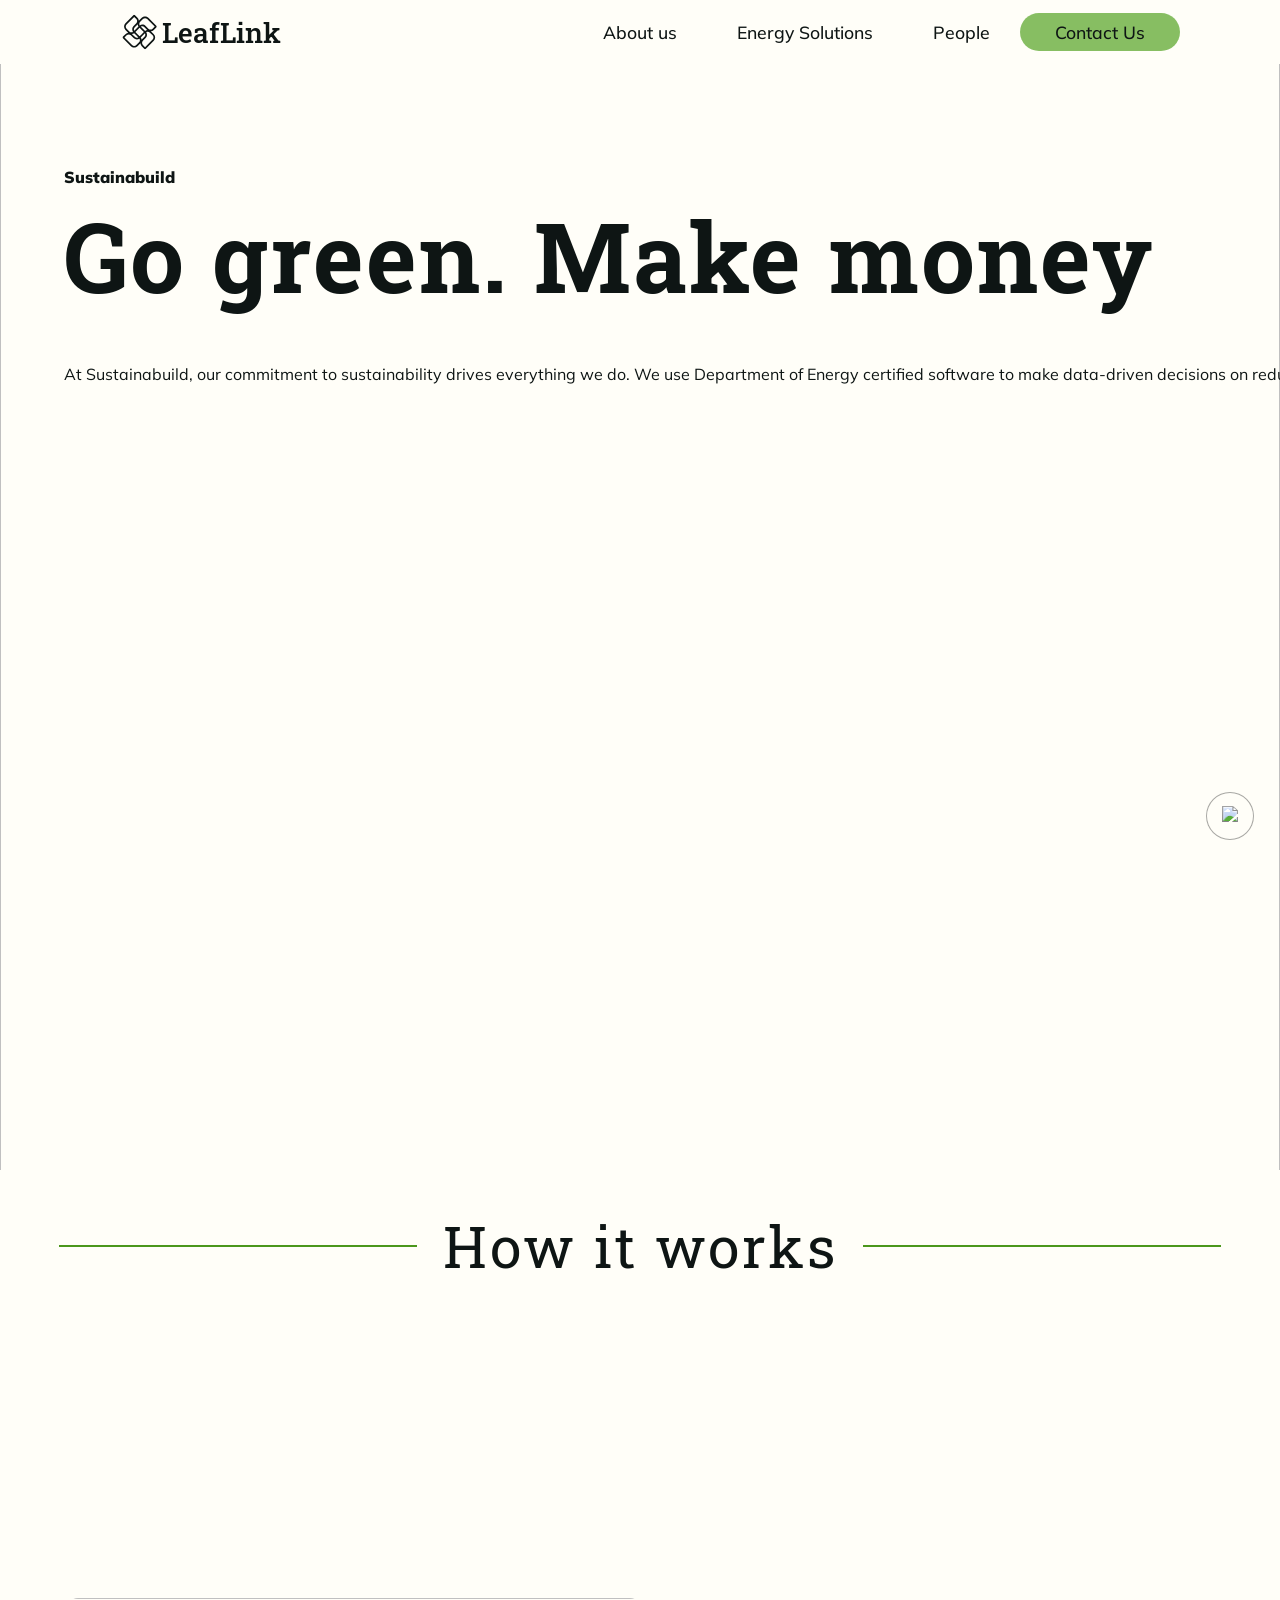
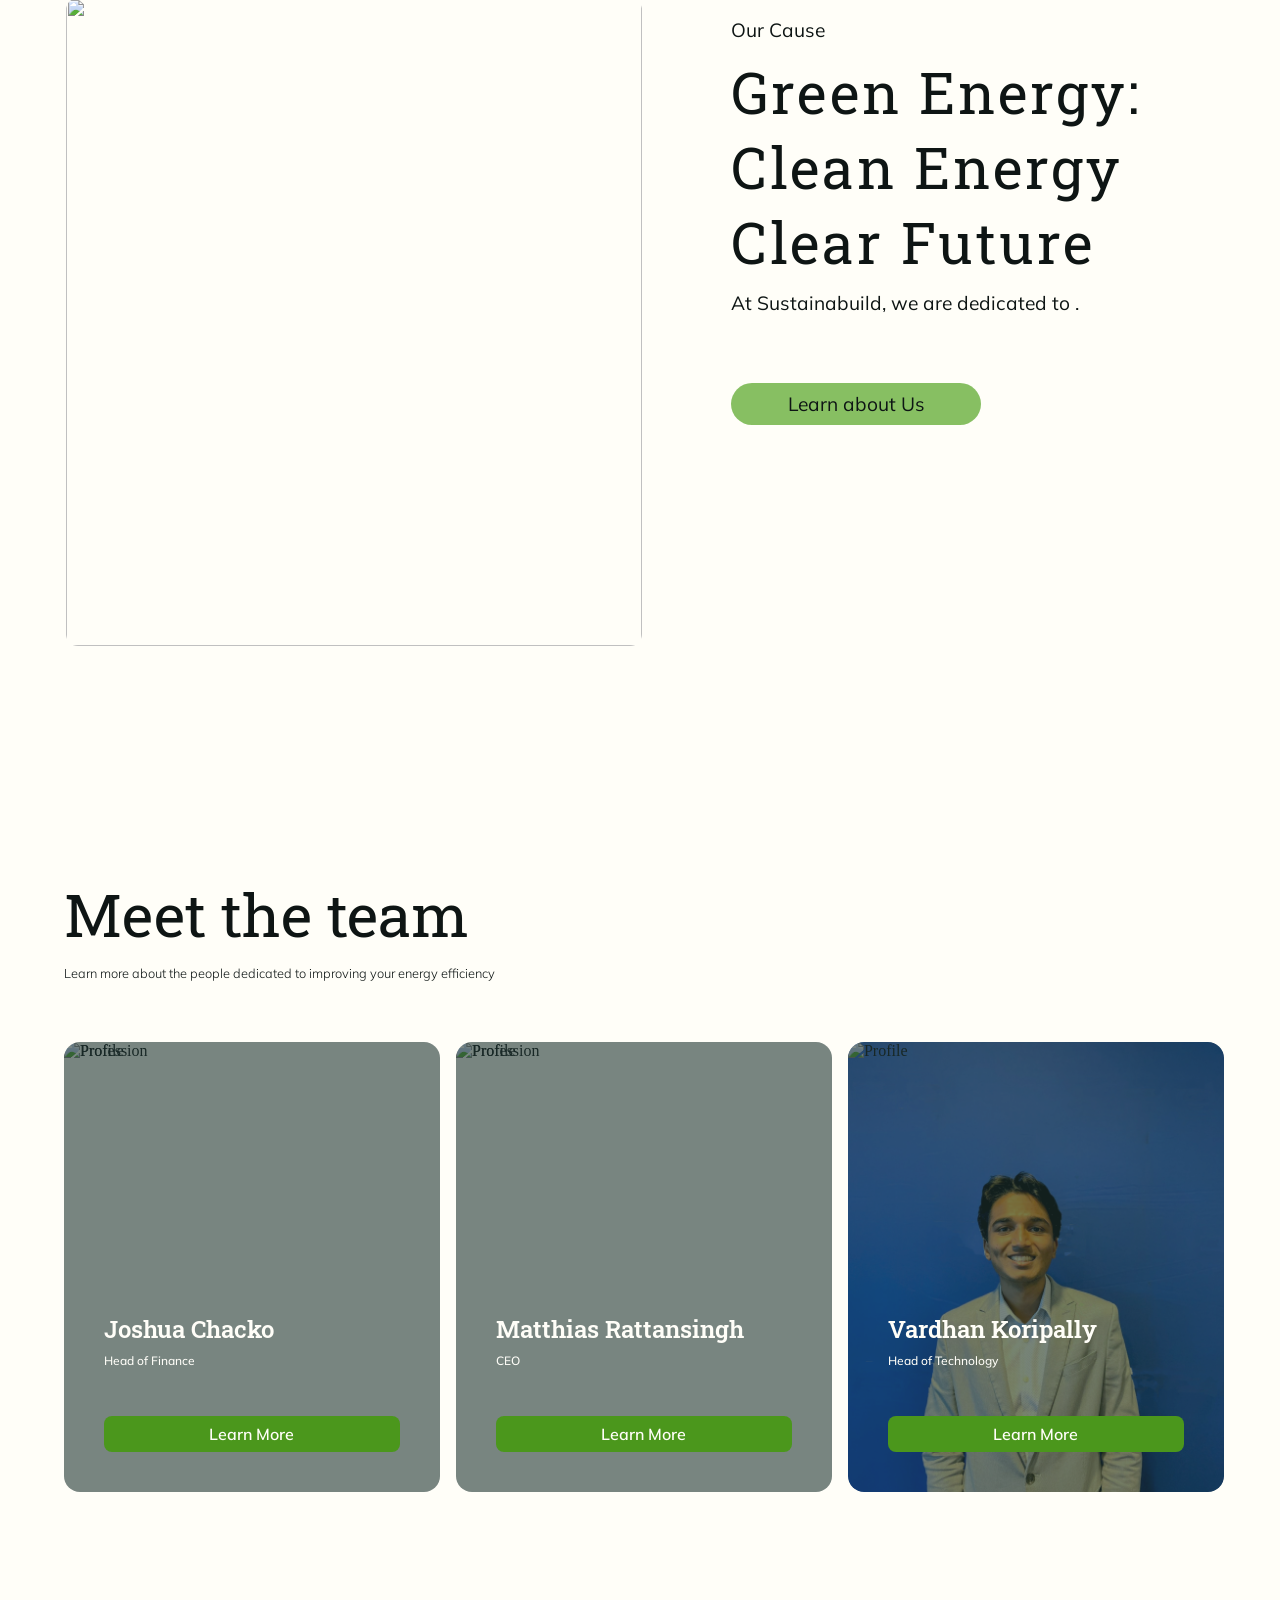
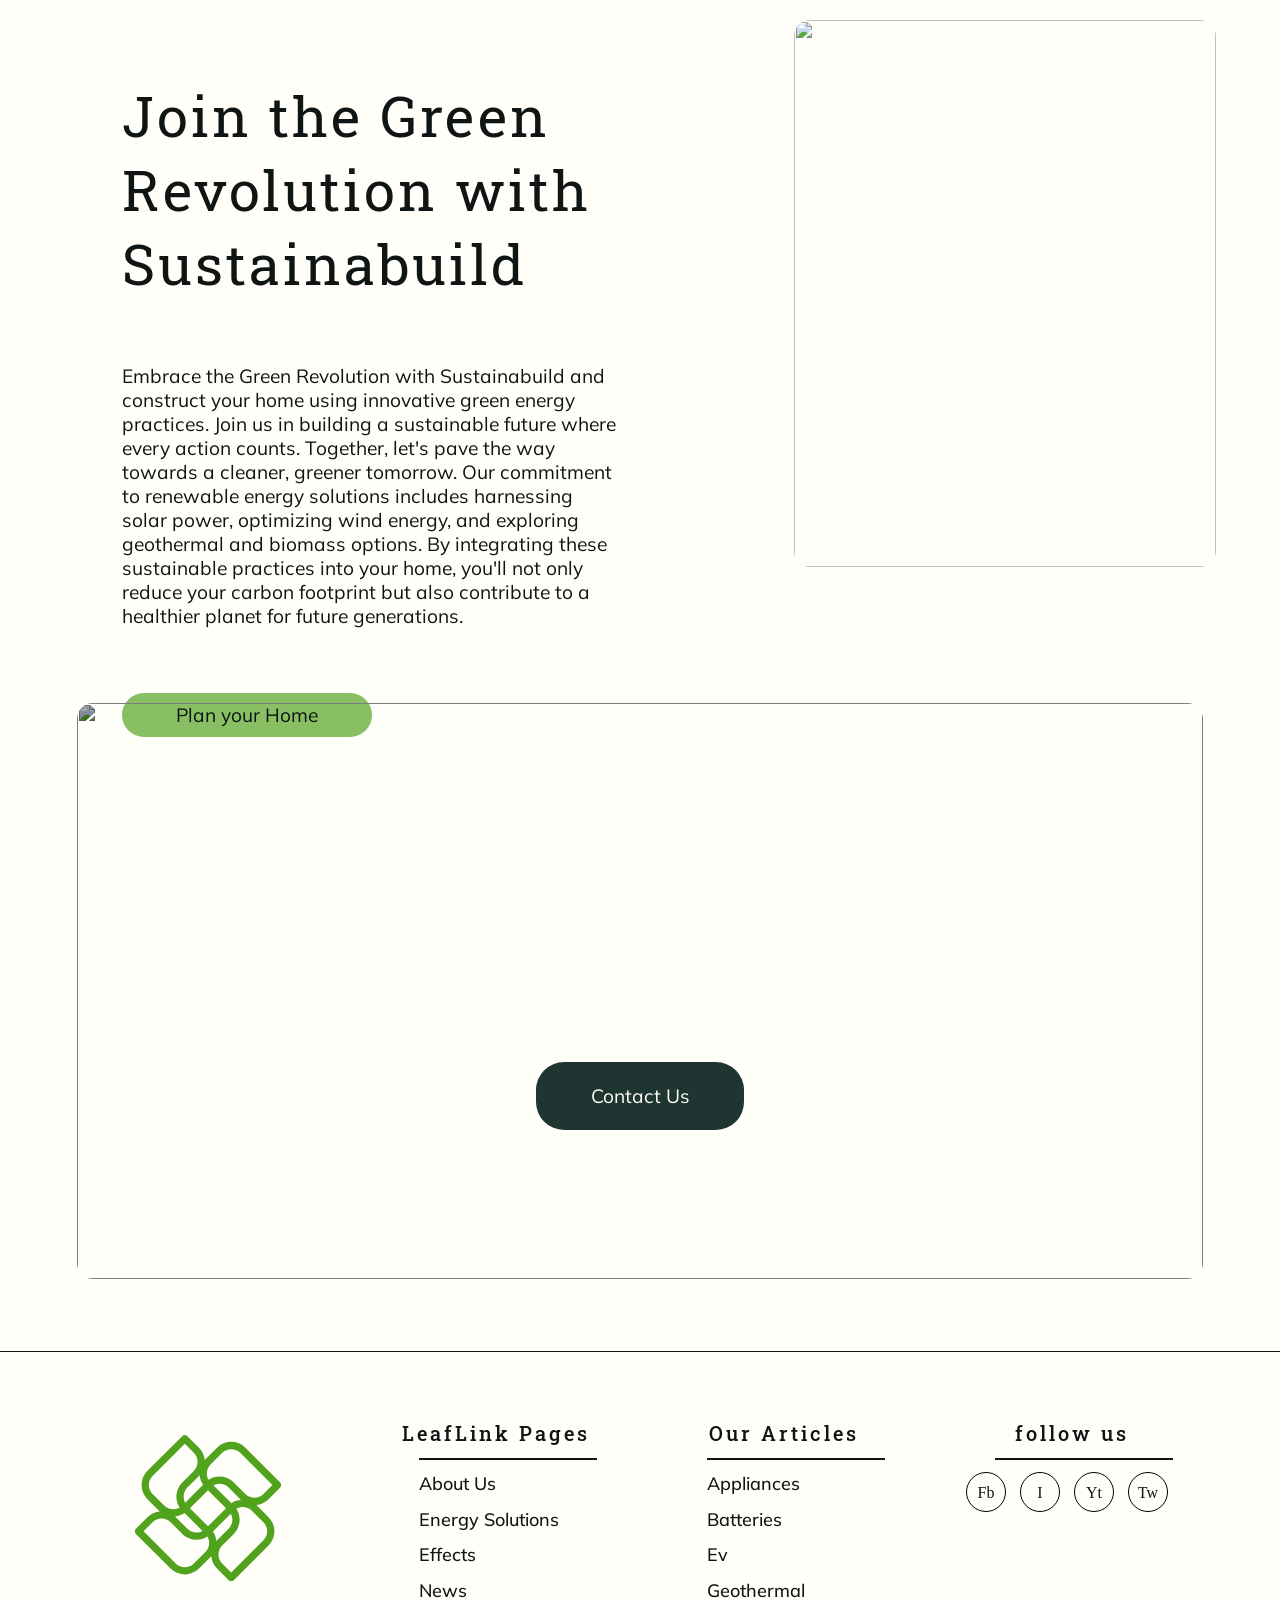
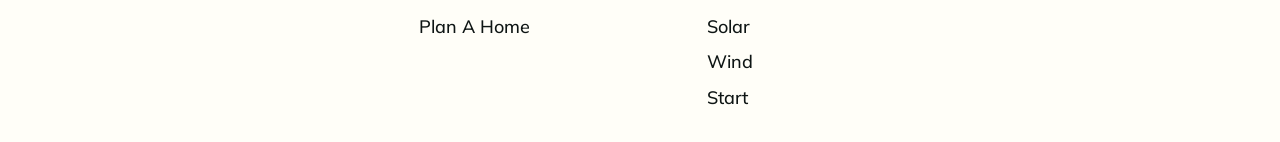
==== index.html @ b5bf3960 "Add files via upload" ====
<!DOCTYPE html>
<html lang="en">
<head>

  <link rel="stylesheet" href="css/header.css">
  <link rel="stylesheet" href="css/styles.css">
  <link rel="stylesheet" href="css/searchbar.css">
  <link rel="stylesheet" href="css/index.css">
  <link rel="stylesheet" href="css/footer.css">
	<link href='https://unpkg.com/boxicons@2.1.4/css/boxicons.min.css' rel='stylesheet'>
  
  <meta charset="UTF-8">
  <meta name="viewport" content="width=device-width, initial-scale=1.0">
  <link rel="icon" href="pictures/favicon.ico" type="image/x-icon">
  <title>LeafLink</title>
</head>

<header id="header">
  <a href="index.html" class="logo"><svg xmlns="http://www.w3.org/2000/svg" xmlns:xlink="http://www.w3.org/1999/xlink" width="40" zoomAndPan="magnify" 
    viewBox="0 0 375 374.999991" height="40" preserveAspectRatio="xMidYMid meet" version="1.0"><defs><clipPath id="064bb1306f">
   <path class="svg-color" d="M 4 5 L 371 5 L 371 370.386719 L 4 370.386719 Z M 4 5 " clip-rule="nonzero"/></clipPath></defs><g clip-path="url(#064bb1306f)"><path class = "svg-color" fill="#0e1514" d="M 367.546875 136.488281 C 367.554688 136.480469 367.554688 136.480469 367.558594 136.480469 C 371.109375 132.929688 371.109375 127.171875 367.558594 123.621094 L 280.75 36.808594 C 261.25 17.304688 229.515625 17.304688 210.015625 36.808594 L 181.078125 65.742188 C 180.484375 66.339844 179.96875 66.972656 179.410156 67.589844 C 178.386719 56.351562 173.585938 45.394531 165.007812 36.808594 L 136.070312 7.871094 C 135.914062 7.714844 135.726562 7.59375 135.566406 7.453125 C 135.265625 7.195312 134.96875 6.917969 134.648438 6.703125 C 131.117188 4.375 126.324219 4.761719 123.214844 7.871094 L 36.398438 94.679688 C 16.894531 114.179688 16.894531 145.914062 36.398438 165.410156 L 65.328125 194.335938 C 65.328125 194.34375 65.332031 194.34375 65.332031 194.351562 C 65.921875 194.941406 66.5625 195.460938 67.171875 196.019531 C 55.9375 197.046875 44.984375 201.84375 36.398438 210.425781 L 7.476562 239.351562 C 7.46875 239.359375 7.46875 239.359375 7.460938 239.359375 C 3.914062 242.910156 3.914062 248.667969 7.460938 252.21875 L 94.269531 339.027344 C 103.71875 348.476562 116.277344 353.675781 129.632812 353.675781 C 142.996094 353.675781 155.558594 348.476562 165 339.027344 L 193.9375 310.089844 C 194.523438 309.503906 195.042969 308.863281 195.601562 308.253906 C 196.628906 319.488281 201.429688 330.441406 210.007812 339.027344 L 238.929688 367.941406 C 238.9375 367.949219 238.945312 367.953125 238.949219 367.960938 C 240.730469 369.742188 243.050781 370.625 245.378906 370.625 C 247.707031 370.625 250.03125 369.742188 251.808594 367.960938 L 338.617188 281.152344 C 358.117188 261.652344 358.117188 229.917969 338.617188 210.417969 L 309.679688 181.480469 C 309.085938 180.886719 308.453125 180.371094 307.835938 179.8125 C 319.078125 178.785156 330.03125 173.996094 338.617188 165.410156 Z M 267.894531 49.664062 L 348.273438 130.042969 L 325.765625 152.550781 C 313.347656 164.960938 293.164062 164.960938 280.75 152.550781 C 280.738281 152.535156 280.722656 152.53125 280.699219 152.515625 L 251.875 123.691406 C 251.851562 123.667969 251.839844 123.636719 251.816406 123.617188 C 234.777344 106.578125 208.40625 104.433594 189.011719 117.164062 C 181.882812 104.976562 183.503906 89.046875 193.941406 78.601562 L 222.878906 49.664062 C 235.289062 37.253906 255.476562 37.253906 267.894531 49.664062 Z M 325.757812 268.304688 L 245.386719 348.675781 L 222.878906 326.167969 C 210.46875 313.757812 210.46875 293.566406 222.878906 281.152344 C 222.894531 281.140625 222.902344 281.125 222.917969 281.101562 L 251.761719 252.253906 C 251.777344 252.238281 251.800781 252.234375 251.816406 252.21875 C 268.855469 235.179688 271.003906 208.808594 258.265625 189.417969 C 270.453125 182.292969 286.382812 183.914062 296.824219 194.351562 L 325.757812 223.289062 C 338.171875 235.691406 338.171875 255.894531 325.757812 268.304688 Z M 136.085938 239.367188 C 136.078125 239.359375 136.078125 239.351562 136.070312 239.351562 L 107.132812 210.417969 C 107.105469 210.386719 107.066406 210.363281 107.039062 210.335938 C 106.480469 209.777344 105.882812 209.292969 105.304688 208.773438 C 113.890625 207.992188 122.007812 205.03125 129.03125 200.179688 L 152.140625 223.28125 L 173.710938 244.851562 C 169.113281 247.34375 163.949219 248.675781 158.570312 248.675781 C 150.082031 248.683594 142.097656 245.371094 136.085938 239.367188 Z M 49.253906 107.535156 L 129.632812 27.15625 L 152.140625 49.664062 C 164.554688 62.074219 164.554688 82.269531 152.140625 94.679688 C 152.128906 94.695312 152.121094 94.710938 152.105469 94.730469 L 123.257812 123.578125 C 123.242188 123.59375 123.226562 123.601562 123.207031 123.617188 C 113.757812 133.066406 108.554688 145.625 108.554688 158.980469 C 108.554688 168.882812 111.425781 178.347656 116.761719 186.429688 C 111.933594 189.261719 106.441406 190.804688 100.699219 190.804688 C 92.195312 190.804688 84.203125 187.492188 78.199219 181.480469 C 78.191406 181.472656 78.191406 181.472656 78.183594 181.472656 L 49.253906 152.542969 C 36.851562 140.140625 36.851562 119.949219 49.253906 107.535156 Z M 210.015625 165.417969 L 232.523438 187.925781 L 210.015625 210.429688 L 187.507812 232.9375 L 165 210.429688 L 142.492188 187.925781 L 187.507812 142.910156 Z M 175.265625 129.433594 L 152.148438 152.558594 L 130.578125 174.128906 C 128.085938 169.53125 126.753906 164.367188 126.753906 158.988281 C 126.753906 150.5 130.058594 142.523438 136.046875 136.511719 C 136.054688 136.503906 136.070312 136.496094 136.078125 136.480469 L 165.015625 107.542969 C 165.042969 107.515625 165.066406 107.476562 165.097656 107.445312 C 165.652344 106.882812 166.152344 106.277344 166.679688 105.699219 C 167.433594 114.0625 170.320312 122.246094 175.265625 129.433594 Z M 199.769531 246.390625 L 222.871094 223.28125 L 244.433594 201.726562 C 250.9375 213.773438 249.128906 229.152344 238.972656 239.332031 C 238.964844 239.339844 238.949219 239.34375 238.9375 239.359375 L 210 268.296875 C 209.96875 268.328125 209.949219 268.363281 209.917969 268.394531 C 209.359375 268.953125 208.875 269.546875 208.355469 270.125 C 207.589844 261.539062 204.628906 253.421875 199.769531 246.390625 Z M 245.996094 175.675781 L 222.871094 152.558594 L 201.316406 130.996094 C 213.363281 124.5 228.742188 126.308594 238.921875 136.457031 C 238.929688 136.464844 238.9375 136.480469 238.949219 136.488281 L 267.886719 165.425781 C 267.917969 165.453125 267.953125 165.476562 267.984375 165.503906 C 268.550781 166.0625 269.152344 166.5625 269.738281 167.089844 C 261.371094 167.847656 253.183594 170.730469 245.996094 175.675781 Z M 107.128906 326.167969 L 26.753906 245.796875 L 49.261719 223.289062 C 61.679688 210.886719 81.867188 210.886719 94.277344 223.289062 C 94.292969 223.304688 94.308594 223.3125 94.328125 223.324219 L 123.175781 252.171875 C 123.191406 252.1875 123.199219 252.203125 123.214844 252.21875 C 132.664062 261.667969 145.222656 266.867188 158.578125 266.867188 C 168.480469 266.867188 177.945312 263.996094 186.027344 258.660156 C 188.859375 263.484375 190.402344 268.980469 190.402344 274.726562 C 190.402344 283.230469 187.089844 291.222656 181.078125 297.234375 L 152.140625 326.167969 C 139.738281 338.578125 119.546875 338.578125 107.128906 326.167969 Z M 107.128906 326.167969 " fill-opacity="1" fill-rule="nonzero"/></g></svg>LeafLink</a>
  <div class="menuToggle"></div>
  <nav>
    <ul class="ul1">
      <li class="li1"><a href="Resources.html">About us</a></li>
      <li class="li1"><a href="solutions.html">Energy Solutions</a></li>
      <li class="li1"><a href="#">People</a>
        <ul>
          <li class="li1"><a href="Effects.html">Joshua</a></li>
          <li><a href="news.html">Matthias</a></li>
          <li><a href="buildhome.html">Vardhan</a></li>
        </ul>
      </li>
      <li class="li2"><a href="sign-up.html">Contact Us</a></li>
    </ul>
  </nav>
</header>
<script src="https://cdn.jsdelivr.net/npm/popper.js@1.16.0/dist/umd/popper.min.js"></script>
<script>
  let menuToggle = document.querySelector('.menuToggle');
  let header = document.querySelector('header');
  menuToggle.onclick = function(){
    header.classList.toggle('active');
  }
</script>
  <div class="img-fixed fixed1"><img src="pictures/Add a little bit of body text.png" id="darkmode-toggle"></div>

  <main>
    <div>
      <div class="fixed2">
        
        <div class="hero-video"><img src="pictures/Protect the Green.png" alt=""></div>

        <div class="hero-textbox">
          <div class="actual-textbox">
            <p class="faded animatable bounceInLeft">Sustainabuild</p>
            <h1 class="hero-text animatable bounceInLeft" >Go green. Make money</h1>
          
          </div>

          <!-- <div class="search animatable bounceInLeft">
            <h1>Find Everything You Need</h1>
            <div class="search-container animatable bounceInLeft">
              <input type="text" id="search-input" placeholder="Search...">
              <button class="search-bar__submit animatable bounceInLeft"><img src="pictures/search (1).svg" class="search-img"></button>
              <div id="search-results" class="autocomplete-results animatable bounceInLeft"></div>
            </div>
          </div>
        </div> -->

        <div class="part2 animatable fadeIn"></div>
          <p class="animatable bounceInLeft hero-p-text">
              At Sustainabuild, our commitment to sustainability drives everything we do. We use Department of Energy certified software to make data-driven decisions on reducing your energy usage.</p>
          </p>
        </div>
      </div>
    </div>

  <div class="part3 animatable fadeIn">
    <div class="title-logo"><div class="line"></div><h1>How it works</h1><div class="line"></div></div>
    <div class="logos">
      <div class="logos-slide">
        <img src="pictures/logo1 (12).png" alt="">
        <img src="pictures/logo1 (14).png" alt="">
        <img src="pictures/logo1 (13).png" alt="">
        <img src="pictures/logo1 (5).png" alt="">
        <img src="pictures/logo1.png" alt="">
        <img src="pictures/logo1 (11).png" alt="">
        <img src="pictures/logo1 (17).png" alt="">
        <img src="pictures/logo1 (9).png" alt="">
      </div>
      <div class="logos-slide">
        <img src="pictures/logo1 (12).png" alt="">
        <img src="pictures/logo1 (14).png" alt="">
        <img src="pictures/logo1 (13).png" alt="">
        <img src="pictures/logo1 (5).png" alt="">
        <img src="pictures/logo1.png" alt="">
        <img src="pictures/logo1 (11).png" alt="">
        <img src="pictures/logo1 (17).png" alt="">
        <img src="pictures/logo1 (9).png" alt="">
      </div>
    </div>
  </div>

  <div class="part4 animatable bounceInLeft">
    <div class="info-container">
      <div class="img-info-holder">
        <img class="big-pic" src="pictures/pexels-tom-fisk-3413097.jpg" alt="">
      </div>

      <div class="textbox">
        <p class="faded">Our Cause</p>
        <h1>Green Energy: Clean Energy Clear Future</h1>
        <p> At Sustainabuild, we are dedicated to .</p>

        <a href="Resources.html">Learn about Us</a>
      </div>
    </div>

  </div>

  <section class="headA animatable bounceInLeft" >
		<h2>Meet the team</h2>
		<p>Learn more about the people dedicated to improving your energy efficiency</p>
	</section>
	<section class="containerA animatable fadeInUp">
			<div class="category_containerA">
					<div class="contentA">
							<img src="pictures/main-picture.png" class="profession_imageA" alt="Profession" />
							<img src="pictures/main-picture (1).png" class="profile_imageA" alt="Profile" />
							<div class="profile_detailA">
									<span>Joshua Chacko</span>
									<p>
                    Head of Finance</p>
							</div>
							<div class="wrapperA">
									<div class="profile_quoteA">
											<p>Joshua is responsible for securing financing for your efficiency upgrades</p>
									</div>
							</div>
							<a href="solutions.html" class="learn_moreA">Learn More</a>
					</div>
					<div class="contentA">
							<img src="pictures/main-picture (2).png" class="profession_imageA" alt="Profession" />
							<img src="pictures/main-picture (3).png" class="profile_imageA" alt="Profile" />
							<div class="profile_detailA">
									<span>Matthias Rattansingh</span>
									<p>CEO</p>
							</div>
							<div class="wrapperA">
									<div class="profile_quoteA">
											<p>
                        Matthias maintains client relations and understands what you want</p>
									</div>
							</div>
              <a href="Effects.html" class="learn_moreA">Learn More</a>
					</div>
					<div class="contentA">
							<img src="pictures/Vardhan_Portrait.jpg" class="profession_imageA" alt="Profession" />
							<img src="pictures/main-picture (5).png" class="profile_imageA" alt="Profile" />
							<div class="profile_detailA">
									<span>Vardhan Koripally</span>
									<p>Head of Technology</p>
							</div>
							<div class="wrapperA">
									<div class="profile_quoteA">
											<p>
                        Vardhan manages the software that powers our solutions</p>
									</div>
							</div>
							<a href="Vardhan.html" class="learn_moreA">Learn More</a>
					</div>
			</div>
	</section>
  <!-- <div class="testimonials-container animatable fadeInUp">
    <section id="testimonials">
      <div class="cust-quotes">
        <blockquote data-timeout="1800"><p>LeafLink is a game-changer! Their green energy solutions are top-notch and have significantly reduced my carbon footprint. Highly recommend! </p> <cite>John Doe</cite> ★★★★★</blockquote>
        <blockquote data-timeout="1800"><p>LeafLink is my go-to for green energy. Great products, excellent support, and a real commitment to sustainability.</p><cite>Robert John</cite> ★★★★★</blockquote>
        <blockquote data-timeout="1800"><p>Exceptional service and products. LeafLink truly understands the importance of green energy and delivers beyond expectations.</p><cite>Ethan Peaches</cite>★★★★★</blockquote>
        <blockquote data-timeout="1800"><p>LeafLink offers fantastic green energy options. Their team is knowledgeable and helpful. Highly recommend for anyone looking to go green</p><cite>Ava Grace</cite>★★★★★</blockquote>
        <blockquote data-timeout="1800"><p>LeafLink has transformed my home energy system. It's sustainable, efficient, and cost-effective. I couldn't be happier!</p><cite>Olivia Race</cite>★★★★★</blockquote>
        <blockquote data-timeout="1800"><p>I love Leaflink!</p><cite>Julienne Claire</cite>★★★★★</blockquote>
      </div>
    </section> -->
  </div>


  <div class="part6 animatable bounceIn">

    <div class="info-container2">
      <div class="textbox2">
        <h1>Join the Green Revolution with Sustainabuild</h1>
        <p> Embrace the Green Revolution with Sustainabuild and construct your home using innovative green energy practices.
           Join us in building a sustainable future where every action counts. Together, let's pave the way towards a cleaner, greener tomorrow.
            Our commitment to renewable energy solutions includes harnessing solar power, optimizing wind energy, and exploring geothermal and biomass options. By integrating these sustainable practices into your home, you'll not only reduce your carbon footprint but also contribute to a healthier planet for future generations.

          </p>

        <a href="buildhome.html">Plan your Home</a>
      </div>
      <div class="img-info-holder2">
        <img src="pictures/3dhouse (5).svg" alt="">
      </div>
    </div>

  </div>

  <div class="part5 animatable bounceIn">
		<div class="img-long-container"> 
			<img src="pictures/main-picture (9).png" alt="">
		</div>

		<div class="absolute-textbox">
			<h1>Take Action for a Sustainable Future</h1>
			<p>Empower Change, Embrace Sustainability: Join Sustainabuild today</p>
			<a href="sign-up.html"> Contact Us</a>
		</div>
	</div>

  </main>
  <footer class="footer">
    <div class="container1">
      <div class="row">
        <div class="footer-col">
          <img src="pictures/Green Geometric Wind Energy Turbine Logo (2).svg">
        </div>
        <div class="footer-col">
          <h4>LeafLink Pages</h4>
          <ul>
            <li><a href="Resources.html">About Us</a></li>
            <li><a href="solutions.html">Energy Solutions</a></li>
            <li><a href="Effects.html">Effects</a></li>
            <li><a href="news.html">News</a></li>
            <li><a href="buildhome.html">Plan A Home</a></li>
          </ul>
        </div>
        <div class="footer-col">
          <h4>Our Articles</h4>
          <ul>
            <li><a href="ApplianceSUB.html">Appliances</a></li>
            <li><a href="batSUB.html">Batteries</a></li>
            <li><a href="evSUB.html">Ev</a></li>
            <li><a href="geoSUB.html">Geothermal</a></li>
            <li><a href="solarSUB.html">Solar</a></li>
            <li><a href="windSUB.html">Wind</a></li>
            <li><a href="new (1).html">Start</a></li>
          </ul>
        </div>
        <div class="footer-col">
          <h4>follow us</h4>
          <div class="social-links">
            <a href="https://www.facebook.com/">Fb</a>
            <a href="https://www.instagram.com/">I</a>
            <a href="https://www.youtube.com/">Yt</a>
            <a href="https://twitter.com/?lang=en">Tw</a>
          </div>
        </div>
      </div>
    </div>
  </footer>


  <script src="https://cdnjs.cloudflare.com/ajax/libs/gsap/2.1.3/TweenMax.min.js" 
    integrity="sha512-DkPsH9LzNzZaZjCszwKrooKwgjArJDiEjA5tTgr3YX4E6TYv93ICS8T41yFHJnnSmGpnf0Mvb5NhScYbwvhn2w==" 
    crossorigin="anonymous" referrerpolicy="no-referrer">
  </script>

  <script src="https://cdnjs.cloudflare.com/ajax/libs/gsap/2.1.3/TimelineMax.min.js" 
    integrity="sha512-0xrMWUXzEAc+VY7k48pWd5YT6ig03p4KARKxs4Bqxb9atrcn2fV41fWs+YXTKb8lD2sbPAmZMjKENiyzM/Gagw==" 
    crossorigin="anonymous" 
    referrerpolicy="no-referrer">
  </script>

  <script src="https://unpkg.co/gsap@3/dist/gsap.min.js"></script>
  <script src="https://unpkg.com/gsap@3/dist/ScrollTrigger.min.js"></script>
  <script src="https://unpkg.com/gsap@3/dist/ScrollToPlugin.min.js"></script>

  <script
  src="https://code.jquery.com/jquery-3.7.1.min.js"
  integrity="sha256-/JqT3SQfawRcv/BIHPThkBvs0OEvtFFmqPF/lYI/Cxo="
  crossorigin="anonymous"></script>

  <script defer src="js/app.js"></script>
  <script defer src="js/search.js"></script>

  <script>

    //Jquery animation

		jQuery(function($) {
		var doAnimations = function() {

			var offset = $(window).scrollTop() + $(window).height(),
					$animatables = $('.animatable');

			if ($animatables.length == 0) {
				$(window).off('scroll', doAnimations);
			}

			$animatables.each(function(i) {
				var $animatable = $(this);
				if (($animatable.offset().top + $animatable.height() - 450) < offset) {
					$animatable.removeClass('animatable').addClass('animated');
				}
			});

		};

		$(window).on('scroll', doAnimations);
		$(window).trigger('scroll');

	});

  // Testimonials 
  function initQuoteCarousel() {

  var $quotesWrapper = $(".cust-quotes");
  var $quotes = $quotesWrapper.find("blockquote");

  if (!$quotes.length) {
      return;
  }

  var selectNextQuote = function () {
      // keep move first quote in dom to the end to make continous
      var $quote = $quotesWrapper.find("blockquote:first").detach().appendTo($quotesWrapper);

      setTimeout(selectNextQuote, $quote.data("timeout"));
  };

  setTimeout(selectNextQuote, $quotes.filter(":first").data("timeout"));

  }

  
  $(function () {
  initQuoteCarousel();
  });


</script>
---- css/header.css ----
*{
  margin: 0;
  padding: 0;
  box-sizing: border-box;
}


.header-align{
  width: 100%;
  display: flex;
  flex-direction: column;
  align-items: center;
}

header{
  z-index: 1000;
  position: fixed;
  width: 100%;
  min-width: 66px;
  padding: 0 100px;
  display: flex;
  justify-content: space-between;
  align-items: center;
  height: 4em;

  background: var(--tertiary-color);
  backdrop-filter: blur(20px);
  -webkit-backdrop-filter: blur(20px);

  color: var(--secondary-color);
  transition: all 0.5s ease-in-out;

}

header .logo{
  font-size: 1.75em;
  font-weight: 500;
  text-decoration: none;
  font-family: Roboto Slab;
  color: var(--secondary-color);

  display: flex;
  align-items: center;
  gap: 3%;
  margin-left: 2%;
}

header .logo svg{
  width: 40px;
}

header .logo .svg-color{
  fill: var(--secondary-color);
}

header ul{
  position: relative;
  display: flex;
  justify-content: center;
  align-items: center;

}

header ul li{
  position: relative;
  list-style: none;
  float: left;
}

header ul li a{
  color: var(--teritary-color);
  font-size: 1.1em;
  text-decoration: none;
  display: flex;
  justify-content: space-between;
  transition: all 0.3s ease-in-out;

  font-family: Mulish;
  font-weight: 500;
}

header ul .li1 a{
  padding: 20px 30px;
}

header ul .li2 a{
  background-color: var(--fourth-color);
  padding: 8px 35px;
  border-radius: 22px
}

header ul .li2 a:hover{
  color: #fffef8;;
  background-color: var(--fifth-color);
}


header ul li a:focus,
header ul li a:hover {
  color: var(--secondary-color);
}

header ul .li1 a:focus:after,
header ul .li1 a:hover:after {
  width: 80%;
  left: 10%;
}

header ul .li1 a:after {
  content: "";
  pointer-events: none;
  top: 46px;
  left: 50%;
  position: absolute;
  width: 0%;
  height: 2px;
  background-color: var(--primary-color);
  transition-timing-function: cubic-bezier(0.25, 0.8, 0.25, 1);
  transition-duration: 400ms;
  transition-property: width, left;
}

header ul li a:hover::before{
  width: 90%;
}


header ul li ul{
  position: absolute;
  left: 0;
  width: 200px;
  display: none;
  padding-top: 0px;
  padding-left: 15px;

  background: var(--tertiary-color)

}

header ul li:hover ul{
  display: block;
}

header ul li ul li{
  position: relative;
  width: 100%;
  top: 0;
}


@media(max-width: 1000px){
  header{
    padding: 10px 20px;
    background: var(--tertiary-color);
  }

  header ul li a:focus,
  header ul li a:hover {
  color: var(--primary-color);
}

  header ul{
    position: relative;
    display: flex;
    justify-content: center;
    align-items: center;
    flex-direction: column;
  }

  header nav{
    position: absolute;
    width: 100%;
    top: 53px;
    left: 0;
    background: var(--tertiary-color);
    display: none;
  }

  header.active nav{
    display: initial;
  }

  header nav ul .li1{
    width: 100%;
    border-bottom: 1px solid rgba(0, 0, 0, 0.171);
  }

  header ul .li1 a:focus:after,
  header ul .li1 a:hover:after {
  width: 50%;
  left: 0%;
  }

  header ul li a:hover::before{
    width: 100%;
  }

  header nav ul li ul{
    position: relative;
    width: 100%;
    left: 0;
    background-color: black;
    border-bottom: 1px solid rgba(0, 0, 0, 0.178);
  }

  header nav ul li ul{
    top: 0;
    left: 0;
  }

  .menuToggle{
    top: 26px;
    position: relative;
    width: 40px;
    height: 50px;
    cursor: pointer;
    justify-content: center;
    align-items: center;
    margin-right: 2%;
  }

  .menuToggle:before{
    content: " ";
    position: absolute;
    width: 70%;
    height: 3px;
    background-color: var(--secondary-color);
    transform: translateY(-12px);
    box-shadow: 0 12px var(--secondary-color);
    transition: all 0.2s ease;
  }

  .menuToggle:after{
    content: " ";
    position: absolute;
    width: 100%;
    height: 3px;
    background-color: var(--secondary-color);
    background: var(--secondary-color);
    transform: translateY(-12px);
    transition: all 0.2s ease;
  }

  header.active .menuToggle{
    top: 23px;
  }

  header.active .menuToggle::before{
    transform: rotate(45deg);
    box-shadow: 0 0 var(--secondary-color);
    width: 100%;
  }

  header.active .menuToggle::after{
    transform: rotate(315deg);
    box-shadow: 0 0 var(--secondary-color);
    background-color: var(--secondary-color);
  }

  header ul .li2 a{
    margin-top: 15%;
    margin-bottom: 10%;
    background-color: var(--fourth-color);
    padding: 12px 155px;
    border-radius: 22px;
    text-align: center;
    
  }
}
---- css/styles.css ----
/* Base Styles */
@import url('https://fonts.googleapis.com/css2?family=Mulish:ital,wght@0,200..1000;1,200..1000&family=Roboto+Slab:wght@100..900&display=swap');

:root {
  --primary-color: #4b971c; /* Green */
  --secondary-color: #0E1514; /* dark green */
  --tertiary-color: #fffef8; /* white */
  --fourth-color: #3d97059d;
  --fifth-color: #1e3531;
  --brightness: brightness(100%);
  --background: rgba(0, 0, 0, 0.050);

  --transparent: transparent;
  --dark: rgba(0, 0, 0, 0.493);
}

.dark-theme{
  --secondary-color:  #fffef8; /* white */
  --tertiary-color: #0E1514;
  --brightness: brightness(80%);
  --background: rgba(255, 255, 255, 0.030);

  --transparent: #fffef88f;
  --dark: rgba(255, 255, 255, 0.493);
}

.logo {
  display: inline-block;
  transition: transform 0.3s ease-in-out;
}


.logo:hover {
  transform: scale(1.05); 
}

/*DARK MODE*/
.img-fixed{
  background-color:#fffef8;
  padding: 13px 15px;
  border-radius: 200px;
  position: fixed;
  top: 88%;
  right: 2%;
  cursor: pointer;
  z-index: 1000;

  border: 1px solid rgba(0, 0, 0, 0.342);
}

.img-fixed img{
  height: 40px;
  transition: all 0.2s ease-in-out;
}

.img-fixed img:hover{
  height: 35px
}

.img-rotate{
  transform: rotate(136deg);
}


body {
  background-color: var(--tertiary-color);
  color: var(--secondary-color);
  transition: all 0.5s ease-in-out;
}

footer {
  background-color: var(--primary-color);
  color: var(--tertiary-color);
  padding: 2rem;
  text-align: center;
}

p{
  font-family: Mulish;
}

/* LOADING SCREEN */
.preloader{
  background: #000 url("../pictures/pre.gif") no-repeat center;
  background-size: 250px;
  height: 100vh;
  width: 100%;
  position: fixed;
  z-index: 100;
}

.loader--hidden{
  opacity: 0;
  visibility: hidden;
}


/*HIGHLIGHT TEXT*/

@keyframes highlight {
	to {
		background-position: 0;
	}
}

mark {
	animation: highlight linear forwards;
	animation-timeline: view(60% 20%);
	background: linear-gradient(
		to right,
		var(--primary-color) 50%,
		transparent 50%
	);
	background-position: 100%;
	background-size: 200% 100%;
	border-radius: 0.125rem;
	padding-inline: 0.125rem;
}

.mark1 {
	animation: highlight linear forwards;
	animation-timeline: view(60% 20%);
	background: linear-gradient(
		to right,
		var(--tertiary-color) 50%,
		transparent 50%
	);
	background-position: 100%;
	background-size: 200% 100%;
	border-radius: 0.125rem;
	padding-inline: 0.125rem;
}

/*------------------------  ANIMATIONS --------------------------*/

.animatable {
  visibility: hidden;
  animation-play-state: paused;
}

.animated {
  visibility: visible;

  animation-fill-mode: both;
  animation-duration: 1s;
  animation-play-state: running;
}

@keyframes fadeIn {
  0%,
  60% {
    opacity: 0;
  }
  100% {
    opacity: 1;
  }
}

@keyframes fadeInDown {
  0% {
    opacity: 0;
    transform: translateY(-20px);
  }
  100% {
    opacity: 1;
    transform: translateY(0);
  }
}

@keyframes fadeInUp {
  0% {
    opacity: 0;
    transform: translateY(40px);
  }
  100% {
    opacity: 1;
    transform: translateY(0);
  }
}

@keyframes bounceIn {
  0% {
    opacity: 0;
    transform: scale(0.3);
  }
  50% {
    transform: scale(1.02);
  }
  70% {
    transform: scale(0.9);
  }
  100% {
    opacity: 1;
    transform: scale(1);
  }
}

@keyframes bounceInLeft {
  0% {
    opacity: 0;
    transform: translateX(-2000px);
  }
  60% {
    transform: translateX(20px);
  }
  80% {
    transform: translateX(-5px);
  }
  100% {
    opacity: 1;
    transform: translateX(0);
  }
}

@keyframes bounceInRight {
  0% {
    opacity: 0;
    transform: translateX(2000px);
  }
  60% {
    transform: translateX(-20px);
  }
  80% {
    transform: translateX(5px);
  }
  100% {
    opacity: 1;
    transform: translateX(0);
  }
}

@keyframes moveUp {
  0% {
    transform: translateY(80px);
  }
  100% {
    transform: translateY(0);
  }
}

@keyframes bounceInTop {
  0% {
    opacity: 0;
    transform: translateY(-2000px);
  }
  60% {
    transform: translateY(-20px);
  }
  80% {
    transform: translateY(5px);
  }
  100% {
    opacity: 1;
    transform: translateY(0);
  }

}

.animated.animationDelay {
  animation-delay: 0.4s;
}
.animated.animationDelayMed {
  animation-delay: 1.2s;
}
.animated.animationDelayLong {
  animation-delay: 1.6s;
}
.animated.bounceIn {
  animation-name: bounceIn;
}
.animated.bounceInRight {
  animation-name: bounceInRight;
}
.animated.bounceInTop {
  animation-name: bounceInTop;
}
.animated.bounceInLeft {
  animation-name: bounceInLeft;
}
.animated.fadeIn {
  animation-name: fadeIn;
}
.animated.fadeInDown {
  animation-name: fadeInDown;
}
.animated.fadeInUp {
  animation-name: fadeInUp;
}
.animated.moveUp {
  animation-name: moveUp;
}


/*SCROLL BAR*/
::-webkit-scrollbar{
  width: 1em;
}

::-webkit-scrollbar-track{
  width: 1em;
  background-color: var(--tertiary-color);
  border-radius: 5vw;
}

::-webkit-scrollbar-thumb{
  width: 1em;
  background-color: var(--primary-color);
  border: 0.25em solid var(--tertiary-color);
  border-radius: 85vw;
}

/* Mobile Styles */
@media screen and (max-width: 767px) {
  :root {
    font-size: 16px; /* Decrease the font size of the root element */
  }

  body {
    background-color: var(--tertiary-color);
    color: var(--secondary-color);
    padding-top: 0px;
  }

  .cta-button {
    margin-top: 1rem;
  }

  .hero {
    flex-direction: column;
    text-align: center;
    padding: 2rem 0;
  }

  .hero h1 {
    font-size: 2.5rem;
    margin-bottom: 1rem;
  }

  .subtext {
    font-size: 1.2rem;
    margin-bottom: 2rem;
  }

  .hero-image img {
    height: auto;
    width: 100%;
    margin-top: 2rem;
    margin-bottom: 2rem;
    border-radius: 0;
  }

  section {
    padding: 2rem 0;
  }

  section h2 {
    font-size: 2rem;
    margin-bottom: 1rem;
  }

  section ul {
    font-size: 1.2rem;
    margin-bottom: 2rem;
    list-style: none;
    padding: 0;
  }

  section li {
    margin-bottom: 0.5rem;
  }

  footer {
    background-color: var(--primary-color);
    color: var(--tertiary-color);
    padding: 1rem;
    text-align: center;
    font-size: 1.2rem;
  }

  ::-webkit-scrollbar{
    display: none;
  }
  
  ::-webkit-scrollbar-track{
    display: none;
  }
  
  ::-webkit-scrollbar-thumb{
    display: none;
  }
}
---- css/searchbar.css ----
.search-container {
  position: relative;
  margin: 0 auto;
  margin-bottom: 1%;
  width: 100%;
  display: flex;
  border: 2px solid var(--secondary-color);;
  border-radius: 50px;
  height: 50px;
  outline: 0;
  color: var(--tertiary-color);

}

#search-input {
  width: 100%;
  border: 0;
  flex-grow: 1;
  font-size: 1.2rem;
  padding: 8px;
  padding-left: 25px;
  background-color: transparent;
  outline: 0;
  color: var(--secondary-color);
}

#search-input::placeholder{
  color: var(--secondary-color);
}

.search-bar__submit{
  background-color: var(--dark);
  font-size: 1.5rem;
  font-family: Mulish;
  border: 0;
  border-radius: 50%;
  width: 6%;
  height: 90%;
  margin: 2px;
  padding: 8px;
}

.search-img{
  width: 25px;

}

.autocomplete-results {
  position: absolute;
  top: 120%;
  left: 0;
  width: 100%;
  background-color: var(--tertiary-color);
  border-top: none;
  z-index: 10000;
  border-radius: 25px;
  color: var(--secondary-color);
  font-family: Mulish;
}

.autocomplete-item {
  padding: 20px;
  cursor: pointer;
  border-radius: 25px;
}

.autocomplete-item:hover {
  background-color: rgba(0, 0, 0, 0.185);
}

@media (max-width: 968px){
  .search-img{
    width: 20px;
  
  }

  .search-bar__submit{
    font-size: 1.5rem;
    border: 0;
    border-radius: 50%;
    width: 6%;
    height: 90%;
    margin: 2px;
    padding: 2px;
    width: 10%;
  }

  #search-input {
    width: 100%;
    border: 0;
    flex-grow: 1;
    font-size: 1.2rem;
    padding: 8px;
    padding-left: 15px;
    background-color: transparent;
    outline: 0;
    color: var(--secondary-color);
  }

  .autocomplete-results {
    z-index: 10000;
    max-height: 100px;
    overflow-y: auto;
  }
  
}
---- css/index.css ----
@keyframes fade-hero{
  to{opacity: 0%};
}

@keyframes header-image-fade{
  25% {opacity: 1;}
  100% {opacity: 0; scale: 1.5}
}

h1 {
  color: var(--secondary-color);
  letter-spacing: 3px;
}

.hero-textbox{
  position: absolute;
  display: flex;
  flex-direction: column;
  width: 60%;

  height: 100%;
  top: 18%;
  left: 5%;
  gap: 2.5%;
}

.faded{
  color: var(--secondary-color);
  font-family: Mulish;
}

.actual-textbox{
  animation: fade-hero linear;
  animation-timeline: view();
  animation-range: exit -200px;
}

.absolute-p{
  position: absolute;
  top: 16%;
  right: 0;
  padding: 5%;

  width: 45%;
  font-family: Mulish;
  font-weight: 600;
  line-height: 30px;

  animation: fade-hero linear;
  animation-timeline: view();
  animation-range: exit -200px;
}


.actual-textbox p{
  width: 80%;
  font-family: Mulish;
  line-height: 30px;
  font-weight: 900;
}

.search{
  height: 110px;
  width: 70%;
  border-radius: 16px;
  display: flex;
  flex-direction: column;

  background: transparent;
  backdrop-filter: blur(2px);
  transition: all 0.5s ease-in-out;
}

.search:hover{
  backdrop-filter: blur(20px);
}

.search h1{
  padding: 5px;
  font-size: 1rem;
  color: var(--secondary-color);
  font-weight: 500;
  font-family: Mulish;
}

.fixed2{
  width: 100%;
  overflow: hidden;
  height: 130vh;
  transition: all 0.5s ease-in-out;

  animation: header-image-fade linear;
  animation-timeline: view();
  animation-range: exit 200px;
}

.hero-video{
  height: 130%;
  width: 100%;
  filter: var(--brightness);
  object-fit: cover;
  overflow: hidden;
}

.hero-video img{
  height:100%;
  width: 100%;
  object-fit: cover;
  position: top;
  position: absolute;
  filter: var(--brightness);
}

.hero-text{
  font-size: clamp(2rem, 8vw, 6rem);
  color: var(--secondary-color);
  font-family: Roboto Slab;
  font-weight: 700;
  letter-spacing: 2px;
}

@media (max-width: 1280px){
  .hero-textbox{
    width: 120%;
  
    height: 100%;
    top: 18%;
    left: 5%;
    gap: 2.5%;
  }

  .absolute-p{
    position: absolute;
    top: 46%;
    left: 0;
    padding: 5%;
    width: 100%;
  }

  .absolute-p p{
    width: 100%;
    font-weight: 700;
  }
  
}


/*------------------------- PART 2 -------------------------*/

.headA{
  margin-left: 5%;
  margin-top: 15%;
}

.headA h2{
  font-family: Roboto Slab;
  font-size: clamp(2rem, 5vw, 3.75rem);
  font-weight: 400;
  margin-bottom: 1%;
  color: var(--secondary-color);
}

.headA p{
  color: var(--secondary-color);
  font-size: clamp(12px, 1vw, 22px);
  font-weight: 300;
  font-family: Mulish;
  margin-bottom: 5%;
}


.containerA {
  overflow: clip;
  position: relative;

  display: flex;
  justify-content: center;
  align-items: center;

  width: 100%;
  height: 50vh;
  margin-bottom: 5%;
}

.category_containerA {
  --gapA: 0.5rem;
  display: flex;
  justify-content: space-between;
  align-items: center;
  flex-wrap: nowrap;
  gap: calc(var(--gapA) * 2);

  width: 90%;
  height: 100%;
}

.contentA {
  --activeA: 0;

  cursor: pointer;
  overflow: clip;

  position: relative;
  z-index: 10;

  display: flex;
  flex-direction: column;
  justify-content: flex-end;
  gap: 1.5rem;

  padding: 2.5rem;

  width: calc((100% / 3) - var(--gapA));
  height: 100%;

  border-radius: 1rem;

  transition: width 0.5s ease-in-out;
  object-fit: cover;
}
.contentA:hover {
  --activeA: 1;

  width: calc(70% - var(--gapA));
}
.contentA::before {
  content: "";

  position: absolute;
  z-index: -10;
  top: 0;
  left: 0;

  width: 100%;
  height: 100%;
  background-color: var(--fifth-color);

  opacity: 0.6;
}

.contentA img {
  position: absolute;
  z-index: -20;
  top: 0;
  left: 0;

  width: 100%;
  height: 100%;

  object-fit: cover;
  object-position: center;
  border-radius: 1rem;
}

.contentA .profile_imageA {
  opacity: calc(1 - var(--activeA));

  transition: opacity 0.3s ease-in-out;
}

.profile_detailA {
  display: flex;
  flex-direction: column;
  gap: 0.5rem;

  width: 50%;
  transition: transform 0.5s cubic-bezier(0.23, 0.93, 0.77, 1) 0.01s;
}

.profile_detailA span {
  font-size: 1.5rem;
  font-weight: 600;
  color: #fffef8;
  text-wrap: nowrap;
  font-family: Roboto Slab;
}

.profile_detailA p {
  font-size: 0.75rem;
  font-weight: 500;
  color: #fffef8;
  font-family: Mulish;
}

.profile_quoteA {
  width: 32rem;
  transform: translate(0, calc((1 - var(--activeA)) * (100% + 2.5rem)));
}

.profile_quoteA p {
  font-size: 1.5rem;
  font-weight: 600;
  color: #fffef8;
  font-family: Mulish;

  transform: translate(0, calc((1 - var(--activeA)) * (100% + 2.5rem)));

  transition: transform 0.5s cubic-bezier(0.23, 0.93, 0.77, 1) 0.1s;
}

.wrapperA {
  display: grid;
  grid-template-rows: 0fr;
  overflow: hidden;
  transition: grid-template-rows 0.5s cubic-bezier(0.23, 0.93, 0.77, 1) 0.01s;
}

.profile_quoteA { 
  min-height: 0; 
  transform: translateY(50%);
  opacity: 0;
  transition: 
      opacity 0.8s ease-in-out,
      transform 0.8s cubic-bezier(0.23, 0.93, 0.77, 1) 0.01s
    ;    
}

.contentA:hover .wrapperA {
  grid-template-rows: 1fr;
}

.contentA:hover .profile_quoteA {
  transform: none;
  opacity: 1;    
}

.learn_moreA {
  text-decoration: none;
  padding: 0.5rem 1rem;
  font-size: 1rem;
  font-weight: 600;
  font-family: Mulish;
  color: #fffef8;
  background-color: var(--primary-color);
  border: none;
  border-radius: 0.5rem;
  cursor: pointer;
  transition: background-color 0.3s ease;
  text-align: center;
}

.learn_moreA:hover {
  background-color: var(--fourth-color);
}

@media (max-width: 768px) {
  .containerA {
      padding: 1.5rem;
      height: 140vh;
  }

  .category_containerA {
      flex-direction: column;
      gap: 1.5rem;
      width: 100%;
  }

  .contentA {
      width: 100%;
      height: auto;
      padding: 5rem;
      gap: 1rem;
  }

  .contentA:hover {
      width: 100%;
  }

  .profile_detailA {
      width: auto;
  }

  .profile_quoteA {
      width: auto;
      transform: none;
  }

  .profile_quoteA p {
      font-size: 1.25rem;
  }

  .contentA:hover .profile_quoteA {
      transform: none;
      opacity: 1;
  }

  .learn_moreA {
      align-self: center;
  }
}

@media (max-width: 480px) {
    .containerA {
        padding: 1rem;
    }

    .category_containerA {
        gap: 1rem;
    }

    .contentA {
        padding: 1rem;
        gap: 0.5rem;
    }

    .profile_detailA span {
        font-size: 1.25rem;
    }

    .profile_detailA p {
        font-size: 0.75rem;
    }

    .profile_quoteA p {
        font-size: 1rem;
    }

    .learn_moreA {
        padding: 0.5rem;
        font-size: 0.875rem;
    }
}

/*------------------------- LOGO CAROUSEL -----------------------*/

@keyframes slide {
  from{
    transform: translateX(0);
  }

  to{
    transform: translateX(-100%);
  }
}

.part3{
  margin-top: 3%;
  width: 100%;
  height: 35vh;
}

.logos{
  overflow: hidden;
  padding: 10px 0;
  white-space: nowrap;
  position: relative;
}


.logos-slide{
  animation: 20s slide infinite linear;
  display: inline-block;
}

.logos-slide img{
  height: 200px;
  margin: 35px 40px;
}

.title-logo{
  width: 100%;
  display: flex;
  align-items: center;
  justify-content: center;
}

.title-logo h1{
  font-size: clamp(2rem, 8vw, 3.55rem);
  font-family: Roboto Slab;
  font-weight: 400;
}

.line{
  width: 28%;
  height: 1.5px;
  background-color: var(--primary-color);
  margin: 2%;
}

@media (max-width: 768px){
  .part3{
    margin-top: 0%;
    width: 100%;
  }

  .logos-slide img{
    margin: 40px 10px;
  }
}

@media (max-width: 968px){
  .part3{
    margin-top: 0%;
    width: 100%;
  }

  .logos-slide img{
    margin: 40px 20px;
  }

  .line{
    display: none;
  }
}

/*---------------------------------- PART 4 -------------------------------*/

.part4{
  display: flex;
  height: 80vh;
  margin-top: 3%;
}

.info-container{
  display: flex;
  justify-content: center;
  padding: 2.5%;
  gap: 5%;
}

.img-info-holder{
  width: 48%;
  height: 100%;
  border-radius: 16px;
  position: relative;
}

.bg-text{
  position: absolute;
  padding: 20px;
  top: 36%;
  left: 38%;
  border-radius: 16px;

  background: rgba(0, 0, 0, 0.25);
  border-radius: 16px;
  box-shadow: 0 4px 30px rgba(0, 0, 0, 0.315);
  backdrop-filter: blur(20px);
}

.sub-img{
  height: 140px;
}

.img-info-holder .big-pic{
  width: 100%;
  height: 100%;
  object-fit: cover;
  border-radius: 16px;
  border: 4px solid #fffef8;
}


.white-box{
  position: absolute;
  background-color: var(--tertiary-color);
  border: 1px solid black;
  width: 26%;
  padding: 0.5%;
  top: 30%;
  right: -8%;
  border-radius: 16px;
}

.white-box img{
  height: 50px;
  width: 50px;
}

.textbox{
  display: flex;
  flex-direction: column;
  gap: 2%;
  width: 42%;
  padding: 2%;
}

.textbox h1{
  font-size: clamp(2rem, 8vw, 3.55rem);
  font-family: Roboto Slab;
  font-weight: 400;
}

.textbox p{
  font-size: clamp(.8rem, 5vw, 1.2rem);
  font-family: Mulish;
}

.textbox a{
  text-decoration: none;
  color: var(--secondary-color);

  margin-top: 12%;
  padding: 2% 5%;
  background-color: var(--fourth-color);
  width: 250px;
  text-align: center;
  border-radius: 22px;
  transition: all 0.5s ease-in-out;
  cursor: pointer;
  font-size: 1.2rem;
  font-family: Mulish;
}

.textbox a:hover{
  background-color: var(--primary-color);
}

@media (max-width: 968px){
  .part4{
    margin-top: 55%;
  }

  .info-container{
    flex-direction: column;
  }

  .img-info-holder{
    width: 100%;
    height: 70%;
  }
  
  .textbox{
    width: 100%;
    padding: 5%;
  }

  .textbox h1{
    padding-bottom: 5%;
  }

  .part4{
    display: flex;
    height: 100vh;
  }

  .bg-text{
    top: 32%;
    left: 35%;
  }
}

/*---------------------------------- TESTOMOCIAL -------------------------------*/

.testimonials-container{
  height: 50vh;
  width: 100%;
  display: flex;
  align-items: center;
  justify-content: center;
  position: relative;

  margin-top: 5%;
  color: #fffef8;
}

.cust-quotes {
  height: 100%;
  position:relative;
  margin-top: 18%;
}

.cust-quotes blockquote {
  position: absolute;
  bottom: 0px;
  left: 0px;
  right: 0px;
  font-size:clamp(1.2rem, 5vw, 2rem);
  text-align: center;
  opacity: 0;
  z-index: 0;
  transition: opacity 0.5s ease-out 0s, transform 0.5s ease-in 0s;

  display: flex;
  flex-direction: column;
}

.no-csstransitions .cust-quotes blockquote,
.no-csstransforms .cust-quotes blockquote {
   position:relative;
}

.cust-quotes blockquote:first-child {
    opacity: 0;
    transform: translateY(-10px) scale(1.1);
}

.cust-quotes blockquote:first-child + blockquote {
    opacity: 1;
    z-index: 1;
    transition: opacity 1.6s ease 0s;
}

.cust-quotes blockquote p{
  font-size:clamp(1.5rem, 5vw, 3rem);
  font-weight:normal;
  font-style:italic;
  color: #fffef8;
  line-height: 38px;
  font-family: Mulish;
  margin-bottom: 3%;
}

.cust-quotes blockquote p:before {
   content: '\201C';
}

.cust-quotes blockquote p:after {
   content: '\201D';
}

.cust-quotes blockquote cite {
  text-align: center;
  font-size:clamp(1.2rem, 5vw, 2rem);
  color: #fffef8b2;
  font-family: Mulish;
  margin-bottom: 3%;
}

.cust-quotes blockquote cite a {
  font-size:clamp(1.2rem, 5vw, 2rem);
  font-weight:normal;
}


#testimonials {
  margin:0 auto;
  width:90%;
  padding: 5%;
  border-radius: 16px;
}

#testimonials::before{
  content: '';
  position: absolute;
  top: 0;
  left: 5%;
  right: 5%;
  width: 90%;
  height: 100%;
  background-image: url(../pictures/main-picture\ \(8\).png);
  background-position: center;
  background-size: cover;
  filter: brightness(70%);
  z-index: -1; 
  border-radius: 16px;
}


@media (max-width: 1268px) {
  .testimonials-container{
    margin-top: 45%;
  }

  .cust-quotes {
    margin-top: 58%;
  }
  
}

.img-blob{
  position: absolute;
  top: -80%;
  z-index: -1;
}

.img-blob img{
  opacity: 0.2;
  height: 1200px;
  z-index: -1;
}

/*--------------------------- PART 5 --------------------*/

.part5{
  height: 80vh;
  display: flex;
  align-items: center;
  justify-content: center;
  flex-direction: column;
}

.img-long-container{
  height: 80%;
  width: 88%;
  border-radius: 16px;
  position: relative;
  object-fit: cover;
}

.img-long-container img{
  width: 100%;
  height: 100%;
  border-radius: 16px;
  filter: brightness(65%);
  object-fit: cover;
}

.absolute-textbox{
  position: absolute;
  display: flex;
  flex-direction: column;
  align-items: center;
}

.absolute-textbox h1{
  font-size: clamp(2rem, 8vw, 3.55rem);
  color: #fffef8;
  padding-bottom: 5%;
  font-family: Mulish;
}

.absolute-textbox p{
  color: #fffef8;
  padding-bottom: 5%;
  font-family: Mulish;
  font-weight: 300;
  font-size: 1.5rem;
}

.absolute-textbox a {
  text-decoration: none;
  color: #fffef8;
  padding: 2% 5%;
  background-color: var(--fifth-color);
  text-align: center;
  border-radius: 28px;
  transition: all 0.5s ease-in-out;
  cursor: pointer;
  font-size: 1.2rem;
  font-family: Mulish;
}

.absolute-textbox a:hover{
  background-color: var(--primary-color);
}

@media (max-width: 1268px){
  .part5{
    margin-top: 55%;
  }

  .absolute-textbox{
    width: 80%;
    display: flex;
    align-items: center;
    justify-content: center;
  }
  
  .absolute-textbox p{
    word-break: break-all;
  }
  
  .absolute-textbox a {
    padding: 2% 5%;
    background-color: var(--fourth-color);
    text-align: center;
    border-radius: 28px;
    transition: all 0.5s ease-in-out;
    cursor: pointer;
    font-size: 1.2rem;
  }
}

/*--------------- 2nd information textbox ---------------*/

.part6{
  display: flex;
  height: 75vh;
}

.info-container2{
  width: 100%;
  display: flex;
  justify-content: center;
  padding: 5%;
  gap: 10%;
}


.img-info-holder2{
  width: 59%;
  height: 100%;
  border-radius: 16px;
  object-fit: cover;
}

.img-info-holder2 img{
  width: 100%;
  height: 100%;
  border-radius: 16px;
}

.textbox2{
  display: flex;
  flex-direction: column;
  gap: 20%;
  width: 80%;
  padding: 5%;
  height: 80%;
}

.textbox2 h1{
  font-size: clamp(2rem, 8vw, 3.5rem);
  font-family:  Roboto Slab;
  font-weight: 400;
}

.textbox2 p{
  font-size: clamp(.8rem, 5vw, 1.2rem);
  font-family: Mulish;
  font-weight: 400;
}

.textbox2 a{
  text-decoration: none;
  color: var(--secondary-color);

  padding: 2% 5%;
  background-color: var(--fourth-color);
  width: 250px;
  text-align: center;
  border-radius: 22px;
  transition: all 0.5s ease-in-out;
  cursor: pointer;
  font-size: 1.2rem;
  font-family: Mulish;
  font-weight: 400;
}

.textbox2 a:hover{
  background-color: var(--primary-color);
}

@media (max-width: 968px){
  .part6{
    margin-top: 60%;
  }
  .info-container2{
    flex-direction: column;
    gap: 80%;
  }

  .img-info-holder2{
    width: 100%;
  }
  
  .textbox2{
    width: 100%;
  }

  .textbox2 a{
    margin-top: 10%;
  }

  .textbox2 h1{
    margin-bottom: 1%;
  }

  .textbox2{
    height: 50%;
  }
  
  
}
---- css/footer.css ----
.container1{
	margin:auto;
	z-index: 1;
	max-width: 90%;
}

.row{
	display: flex;
	flex-wrap: wrap;
	gap: 3%;
	justify-content: center;
}
ul{
	list-style: none;
}

.footer{
  background-color: var(--tertiary-color) ;
  padding: 10px 0;
  width: 100%;
	border-top: 1px solid var(--secondary-color);
}

.footer-col{
	position: relative;
	display: flex;
	flex-direction: column;
	width: 22%;
	margin-top: 4%;
	margin-bottom: 2%;
}

.footer-col h4{
	padding: 5%;
	font-size: 20px;
	color: var(--secondary-color);
	font-weight: 500;
  letter-spacing: 3px;
	font-family: Roboto Slab;
	margin-bottom: 5%;

}

.footer-col h4::before{
	content: ' ';
	position: absolute;
	top: 50px;
	left: 50px;

	background-color: var(--secondary-color);
	height: 2px;
	box-sizing: border-box;
	width: 70%;
}

.footer-col ul li:not(:last-child){
	margin-bottom: 5%;
}

.footer-col ul li{
	display: flex;
	margin-left: 50px;
}

.footer-col ul li a{
	font-size: 18px;
	text-transform: capitalize;
	color: var(--tertiary-color);
	text-decoration: none;
	font-weight: 500;
	color: var(--secondary-color);
	transition: all 0.3s ease;
  font-family: Mulish;
}

.footer-col ul li a:hover{
	color: var(--primary-color);
	padding-left: 8px;
}

.footer-col .social-links a{
	display: inline-block;
	height: 40px;
	width: 40px;
	background-color: rgba(255,255,255,0.2);
	margin:0 10px 10px 0;
	text-align: center;
	line-height: 40px;
	border-radius: 50%;
	color: var(--secondary-color);
	transition: all 0.5s ease;
  text-decoration: none;
  list-style: none;

	border: 1px solid black;
}

.footer-col .social-links a:hover{
	color: rgb(0, 212, 28);
	background-color: var(--secondary-color);
}

/*responsive*/
@media(max-width: 767px){
  .footer-col{
    width: 50%;
    margin-bottom: 30px;
}
}
@media(max-width: 574px){
  .footer-col{
    width: 100%;
}
}

.footer-col img{
	height: 150px;
	margin-top: 10%;
}
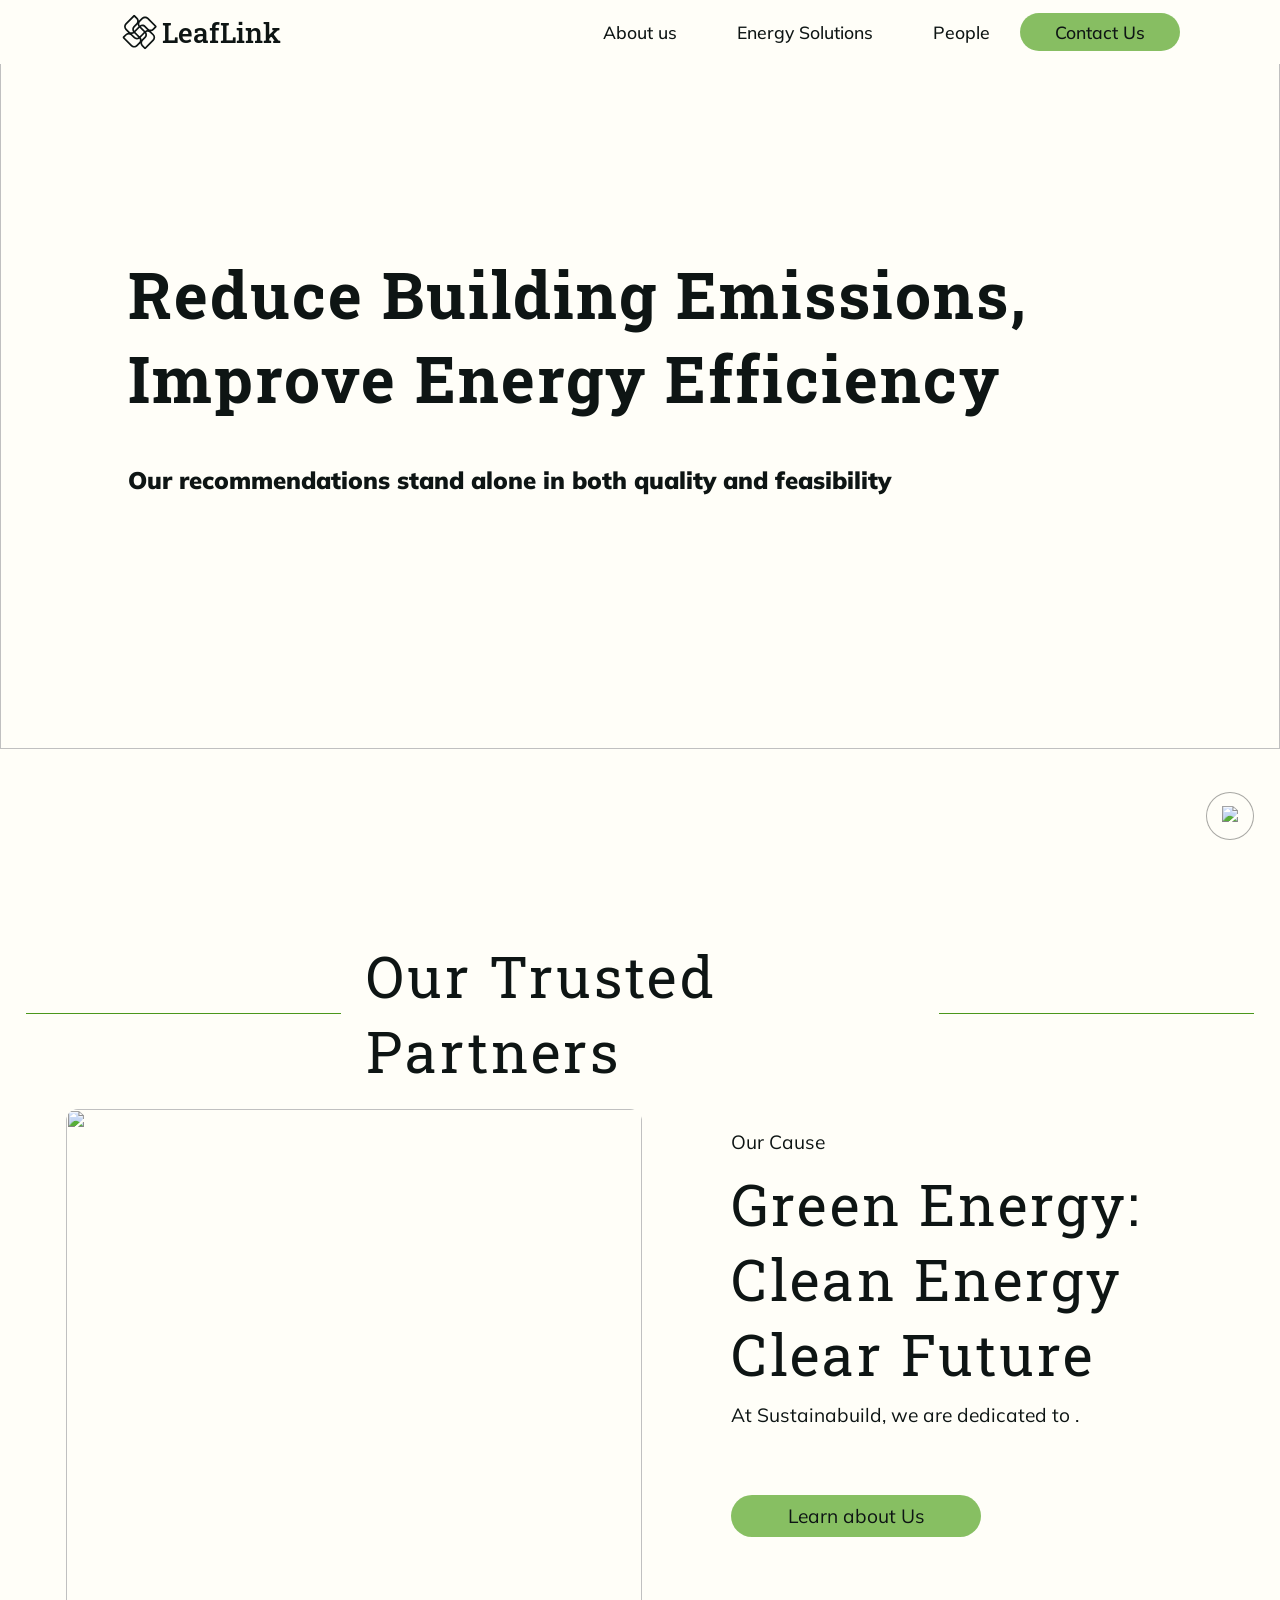
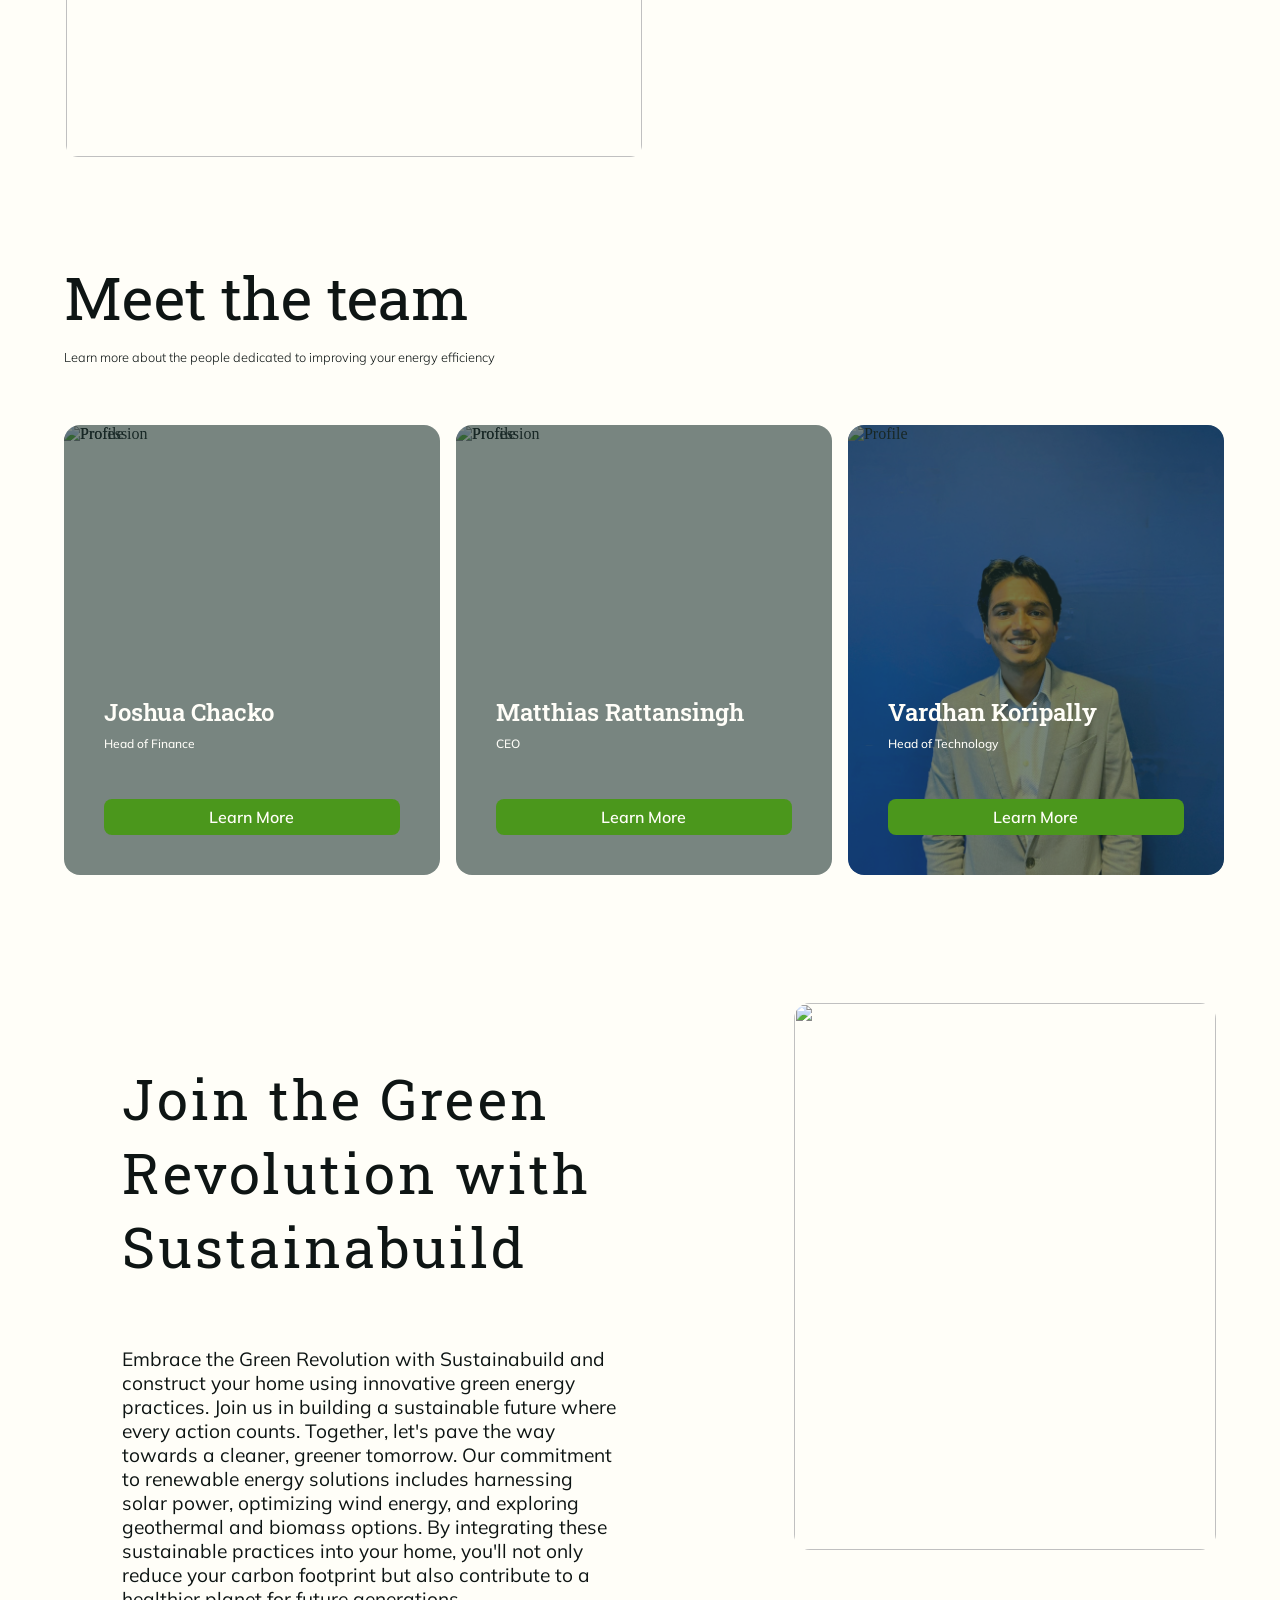
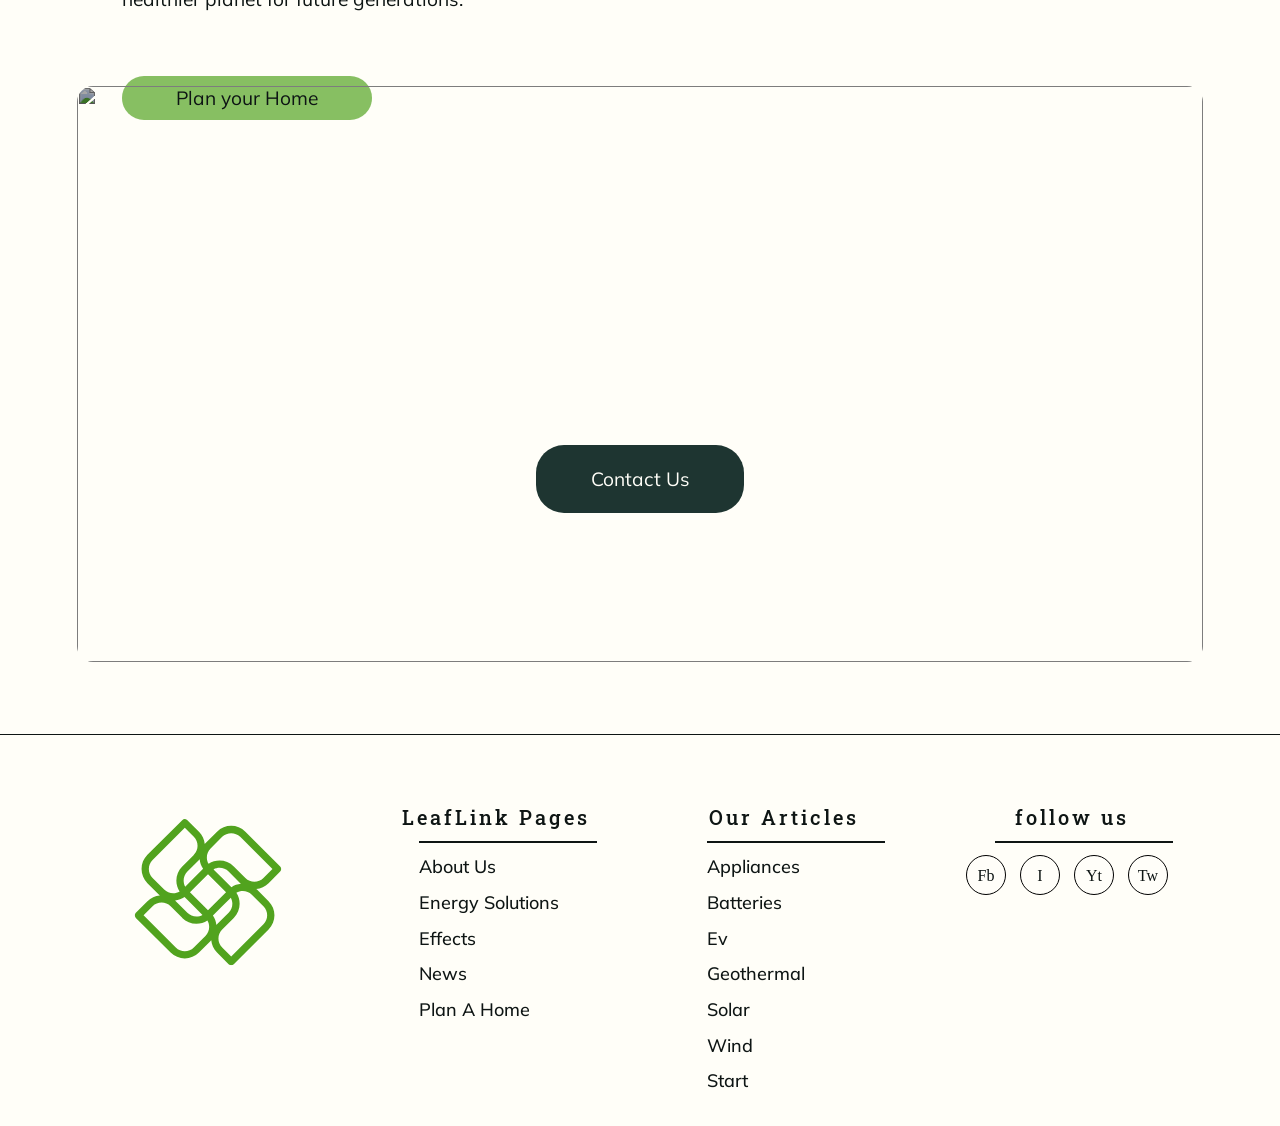
==== commit 90a81c25: "Refortmatting" ====
--- a/index.html
+++ b/index.html
@@ -53,31 +53,23 @@
 
         <div class="hero-textbox">
           <div class="actual-textbox">
-            <p class="faded animatable bounceInLeft">Sustainabuild</p>
-            <h1 class="hero-text animatable bounceInLeft" >Go green. Make money</h1>
+            <h1 class="hero-text animatable bounceInLeft" >Reduce Building Emissions, Improve Energy Efficiency</h1>
           
           </div>
 
-          <!-- <div class="search animatable bounceInLeft">
-            <h1>Find Everything You Need</h1>
-            <div class="search-container animatable bounceInLeft">
-              <input type="text" id="search-input" placeholder="Search...">
-              <button class="search-bar__submit animatable bounceInLeft"><img src="pictures/search (1).svg" class="search-img"></button>
-              <div id="search-results" class="autocomplete-results animatable bounceInLeft"></div>
-            </div>
-          </div>
-        </div> -->
-
         <div class="part2 animatable fadeIn"></div>
           <p class="animatable bounceInLeft hero-p-text">
-              At Sustainabuild, our commitment to sustainability drives everything we do. We use Department of Energy certified software to make data-driven decisions on reducing your energy usage.</p>
+              Our recommendations stand alone in both quality and feasibility </p>
           </p>
         </div>
       </div>
     </div>
 
   <div class="part3 animatable fadeIn">
-    <div class="title-logo"><div class="line"></div><h1>How it works</h1><div class="line"></div></div>
+    <div class="title-logo"><div class="line"></div>
+  <h1>Our Trusted Partners</h1><div class="line">
+
+    </div></div>
     <div class="logos">
       <div class="logos-slide">
         <img src="pictures/logo1 (12).png" alt="">
--- a/css/index.css
+++ b/css/index.css
@@ -3,8 +3,7 @@
 }
 
 @keyframes header-image-fade{
-  25% {opacity: 1;}
-  100% {opacity: 0; scale: 1.5}
+  15% {opacity: 1;}
 }
 
 h1 {
@@ -19,7 +18,7 @@
   width: 60%;
 
   height: 100%;
-  top: 18%;
+  top: 28%;
   left: 5%;
   gap: 2.5%;
 }
@@ -43,14 +42,12 @@
 
   width: 45%;
   font-family: Mulish;
-  font-weight: 600;
   line-height: 30px;
 
   animation: fade-hero linear;
   animation-timeline: view();
   animation-range: exit -200px;
 }
-
 
 .actual-textbox p{
   width: 80%;
@@ -86,7 +83,7 @@
 .fixed2{
   width: 100%;
   overflow: hidden;
-  height: 130vh;
+  height: 100vh;
   transition: all 0.5s ease-in-out;
 
   animation: header-image-fade linear;
@@ -103,7 +100,7 @@
 }
 
 .hero-video img{
-  height:100%;
+  height: 80%;
   width: 100%;
   object-fit: cover;
   position: top;
@@ -112,7 +109,7 @@
 }
 
 .hero-text{
-  font-size: clamp(2rem, 8vw, 6rem);
+  font-size: clamp(2.2rem, 8vw, 4rem); /* Reduced size of title */
   color: var(--secondary-color);
   font-family: Roboto Slab;
   font-weight: 700;
@@ -121,27 +118,22 @@
 
 @media (max-width: 1280px){
   .hero-textbox{
-    width: 120%;
+    width: 100%;
+    height: 100%;
+
+    left: 10%;
+  }
+
+  .hero-text{
+    width: 90%;
+  }
   
-    height: 100%;
-    top: 18%;
-    left: 5%;
-    gap: 2.5%;
-  }
-
-  .absolute-p{
-    position: absolute;
-    top: 46%;
-    left: 0;
-    padding: 5%;
-    width: 100%;
-  }
-
-  .absolute-p p{
-    width: 100%;
-    font-weight: 700;
-  }
-  
+}
+
+.hero-p-text{
+  font-size: clamp(1.2rem, 3vw, 1.5rem);
+  font-weight: 900;
+  width: 80%;
 }
 
 
@@ -149,7 +141,7 @@
 
 .headA{
   margin-left: 5%;
-  margin-top: 15%;
+  margin-top: 5%;
 }
 
 .headA h2{
@@ -436,7 +428,7 @@
 .part3{
   margin-top: 3%;
   width: 100%;
-  height: 35vh;
+  height: 15vh;
 }
 
 .logos{
@@ -477,30 +469,21 @@
   margin: 2%;
 }
 
+@media (max-width: 968px){
+  .part3{
+    margin-top: 5%;
+    width: 100%;
+  }
+
+  .line{
+    display: none;
+  }
+}
+
 @media (max-width: 768px){
   .part3{
-    margin-top: 0%;
     width: 100%;
   }
-
-  .logos-slide img{
-    margin: 40px 10px;
-  }
-}
-
-@media (max-width: 968px){
-  .part3{
-    margin-top: 0%;
-    width: 100%;
-  }
-
-  .logos-slide img{
-    margin: 40px 20px;
-  }
-
-  .line{
-    display: none;
-  }
 }
 
 /*---------------------------------- PART 4 -------------------------------*/
@@ -508,7 +491,6 @@
 .part4{
   display: flex;
   height: 80vh;
-  margin-top: 3%;
 }
 
 .info-container{
@@ -608,7 +590,7 @@
 
 @media (max-width: 968px){
   .part4{
-    margin-top: 55%;
+    margin-top: 5%;
   }
 
   .info-container{
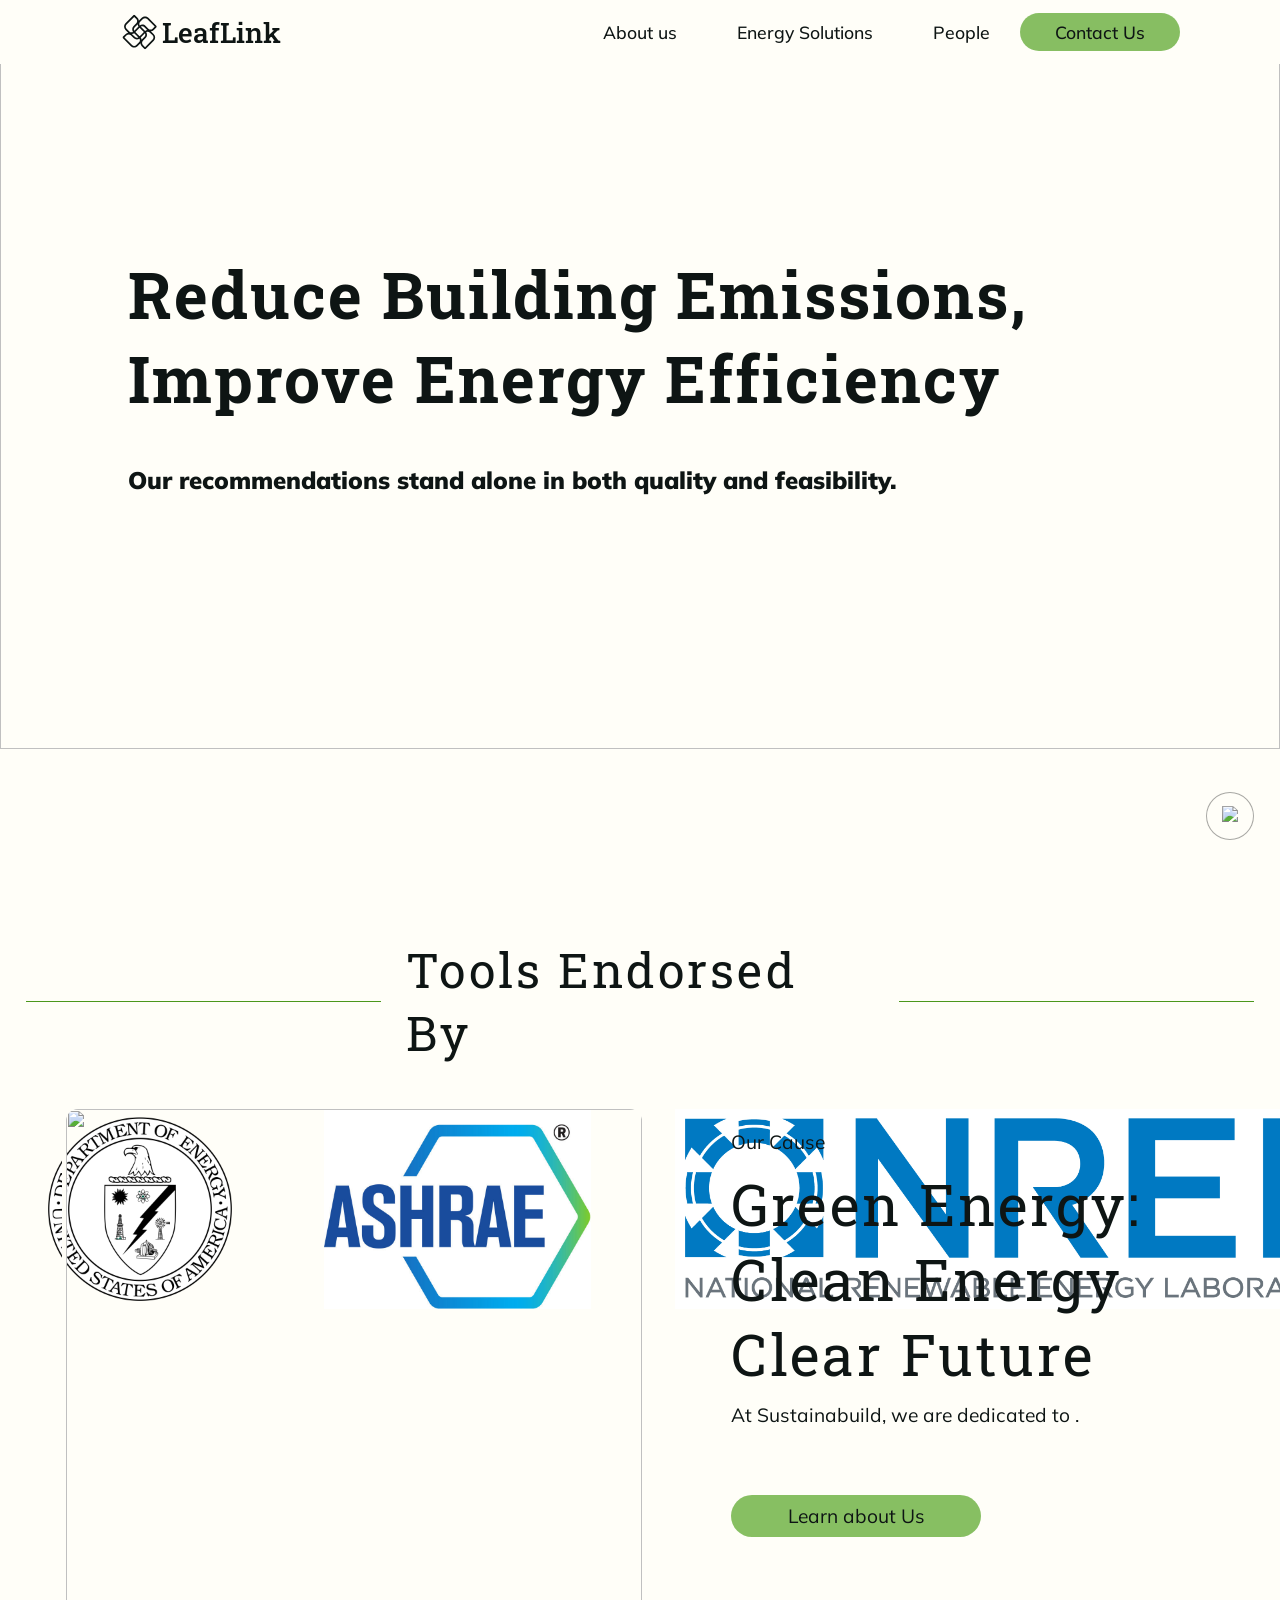
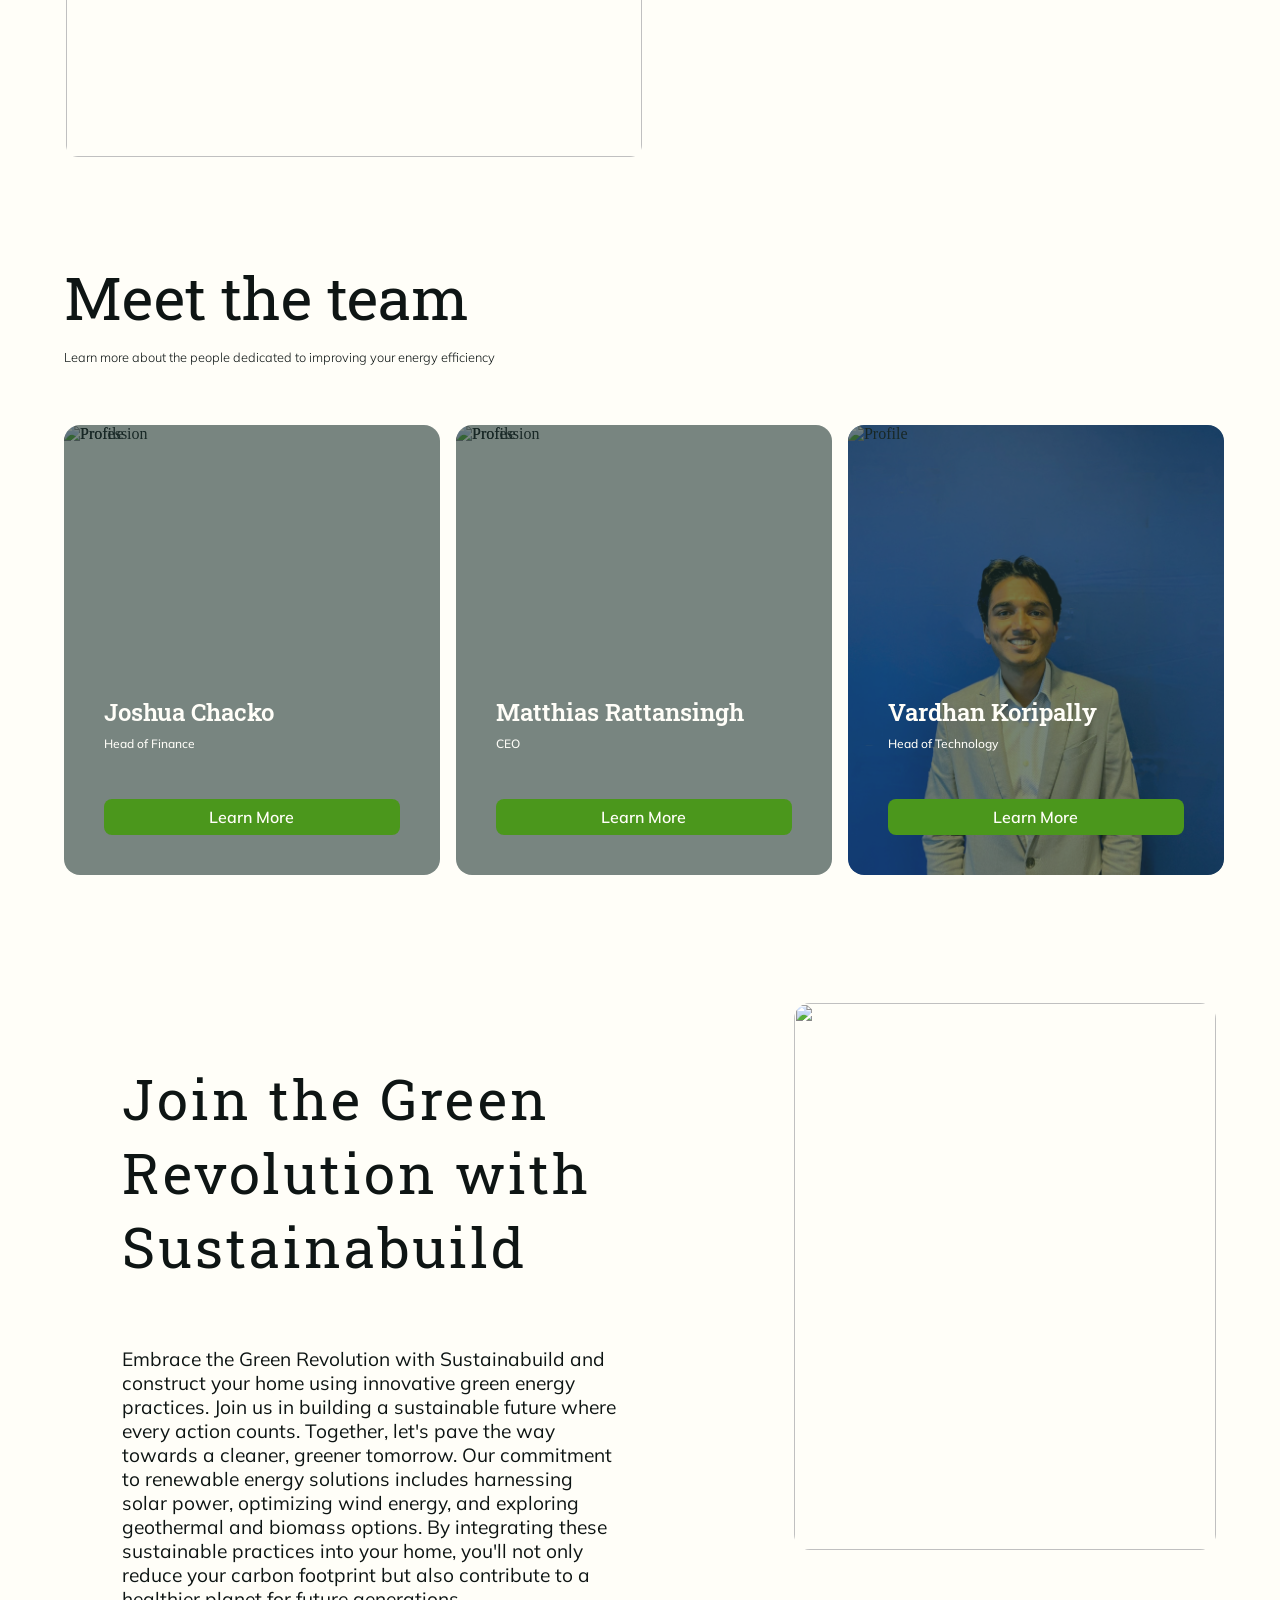
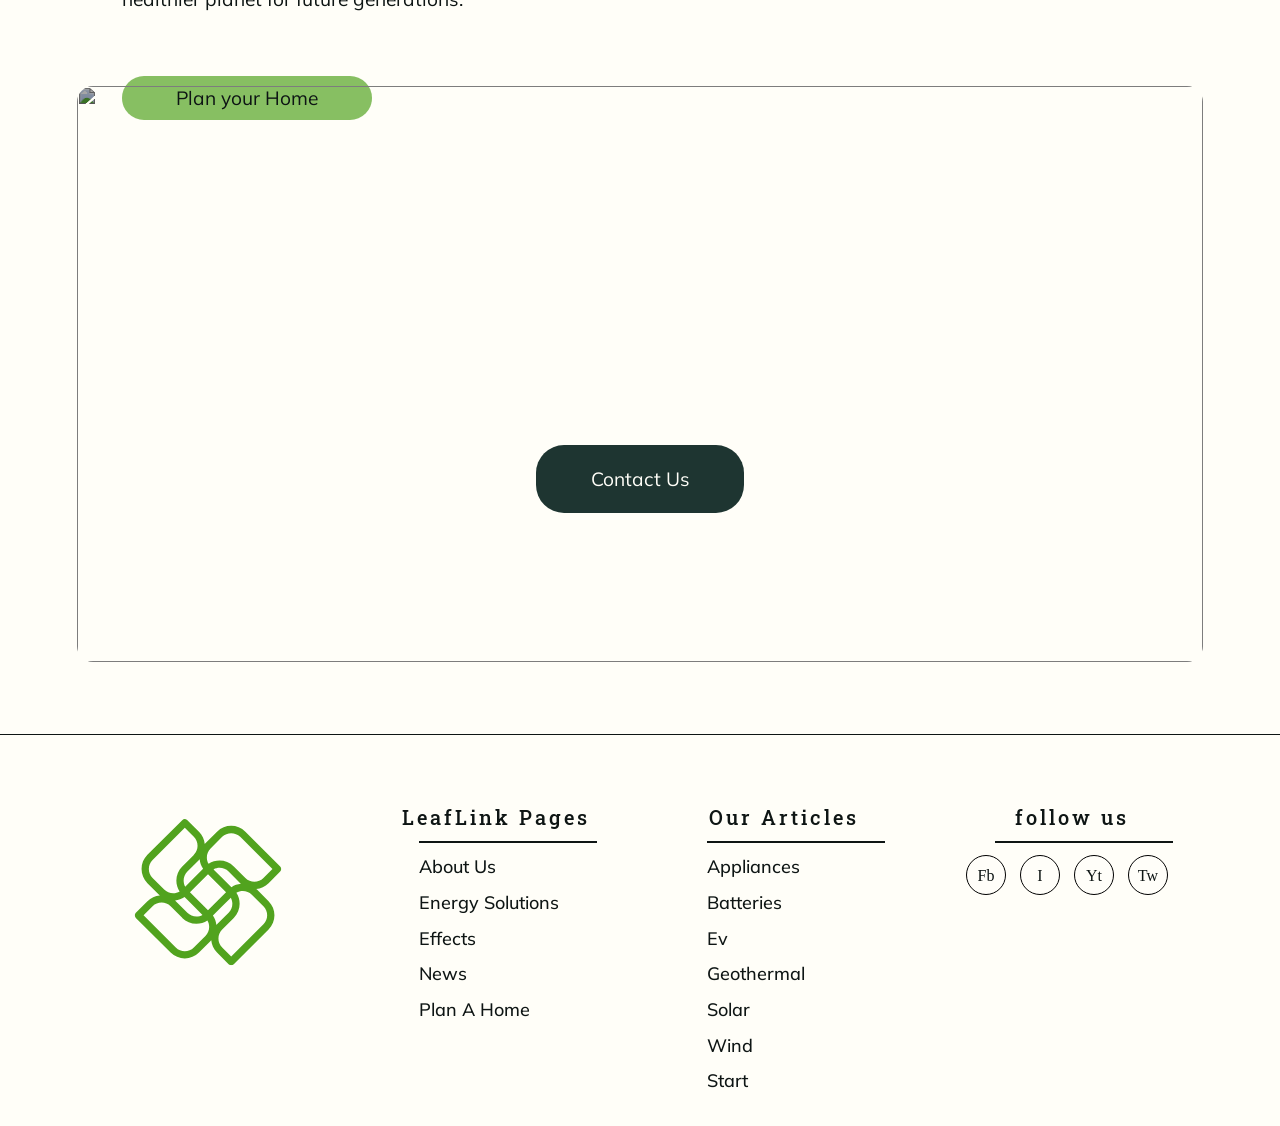
==== commit c59a01c0: "Top Page Fixes Fixed Carousel and added images." ====
--- a/index.html
+++ b/index.html
@@ -12,7 +12,7 @@
   <meta charset="UTF-8">
   <meta name="viewport" content="width=device-width, initial-scale=1.0">
   <link rel="icon" href="pictures/favicon.ico" type="image/x-icon">
-  <title>LeafLink</title>
+  <title>Sustainabuild</title>
 </head>
 
 <header id="header">
@@ -27,8 +27,8 @@
       <li class="li1"><a href="#">People</a>
         <ul>
           <li class="li1"><a href="Effects.html">Joshua</a></li>
-          <li><a href="news.html">Matthias</a></li>
-          <li><a href="buildhome.html">Vardhan</a></li>
+          <li><a href="Matthias.html">Matthias</a></li>
+          <li><a href="Vardhan_Profile.html">Vardhan</a></li>
         </ul>
       </li>
       <li class="li2"><a href="sign-up.html">Contact Us</a></li>
@@ -59,7 +59,7 @@
 
         <div class="part2 animatable fadeIn"></div>
           <p class="animatable bounceInLeft hero-p-text">
-              Our recommendations stand alone in both quality and feasibility </p>
+              Our recommendations stand alone in both quality and feasibility.</p>
           </p>
         </div>
       </div>
@@ -67,29 +67,19 @@
 
   <div class="part3 animatable fadeIn">
     <div class="title-logo"><div class="line"></div>
-  <h1>Our Trusted Partners</h1><div class="line">
+  <h1>Tools Endorsed By</h1><div class="line">
 
     </div></div>
     <div class="logos">
       <div class="logos-slide">
-        <img src="pictures/logo1 (12).png" alt="">
-        <img src="pictures/logo1 (14).png" alt="">
-        <img src="pictures/logo1 (13).png" alt="">
-        <img src="pictures/logo1 (5).png" alt="">
-        <img src="pictures/logo1.png" alt="">
-        <img src="pictures/logo1 (11).png" alt="">
-        <img src="pictures/logo1 (17).png" alt="">
-        <img src="pictures/logo1 (9).png" alt="">
+        <img src="pictures/DOE_logo.png" alt="">
+        <img src="pictures/ASHRAE-Logo.jpg" alt="">
+        <img src="pictures/NREL_Logo.jpg" alt="">
       </div>
       <div class="logos-slide">
-        <img src="pictures/logo1 (12).png" alt="">
-        <img src="pictures/logo1 (14).png" alt="">
-        <img src="pictures/logo1 (13).png" alt="">
-        <img src="pictures/logo1 (5).png" alt="">
-        <img src="pictures/logo1.png" alt="">
-        <img src="pictures/logo1 (11).png" alt="">
-        <img src="pictures/logo1 (17).png" alt="">
-        <img src="pictures/logo1 (9).png" alt="">
+        <img src="pictures/DOE_logo.png" alt="">
+        <img src="pictures/ASHRAE-Logo.jpg" alt="">
+        <img src="pictures/NREL_Logo.jpg" alt="">
       </div>
     </div>
   </div>
--- a/css/index.css
+++ b/css/index.css
@@ -133,7 +133,7 @@
 .hero-p-text{
   font-size: clamp(1.2rem, 3vw, 1.5rem);
   font-weight: 900;
-  width: 80%;
+  width: 100%;
 }
 
 
@@ -457,7 +457,7 @@
 }
 
 .title-logo h1{
-  font-size: clamp(2rem, 8vw, 3.55rem);
+  font-size: clamp(2rem, 8vw, 3rem);
   font-family: Roboto Slab;
   font-weight: 400;
 }
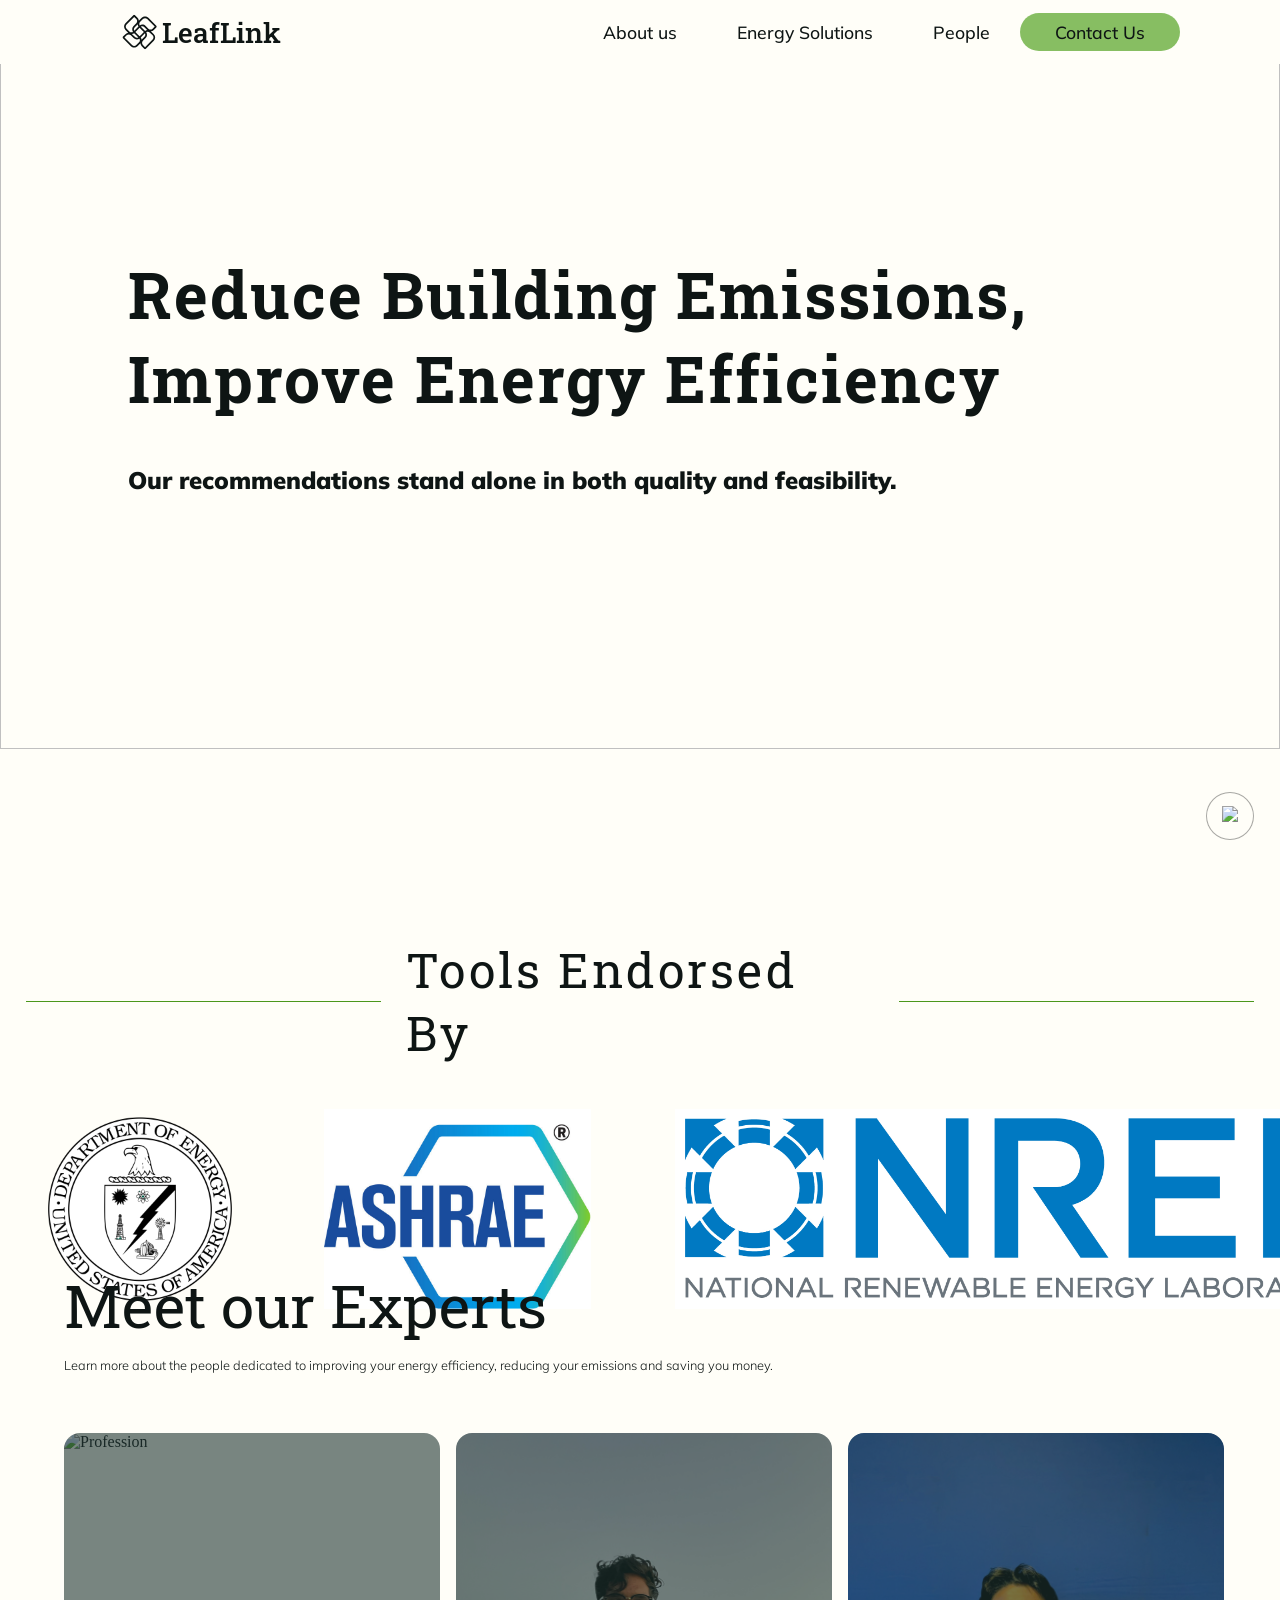
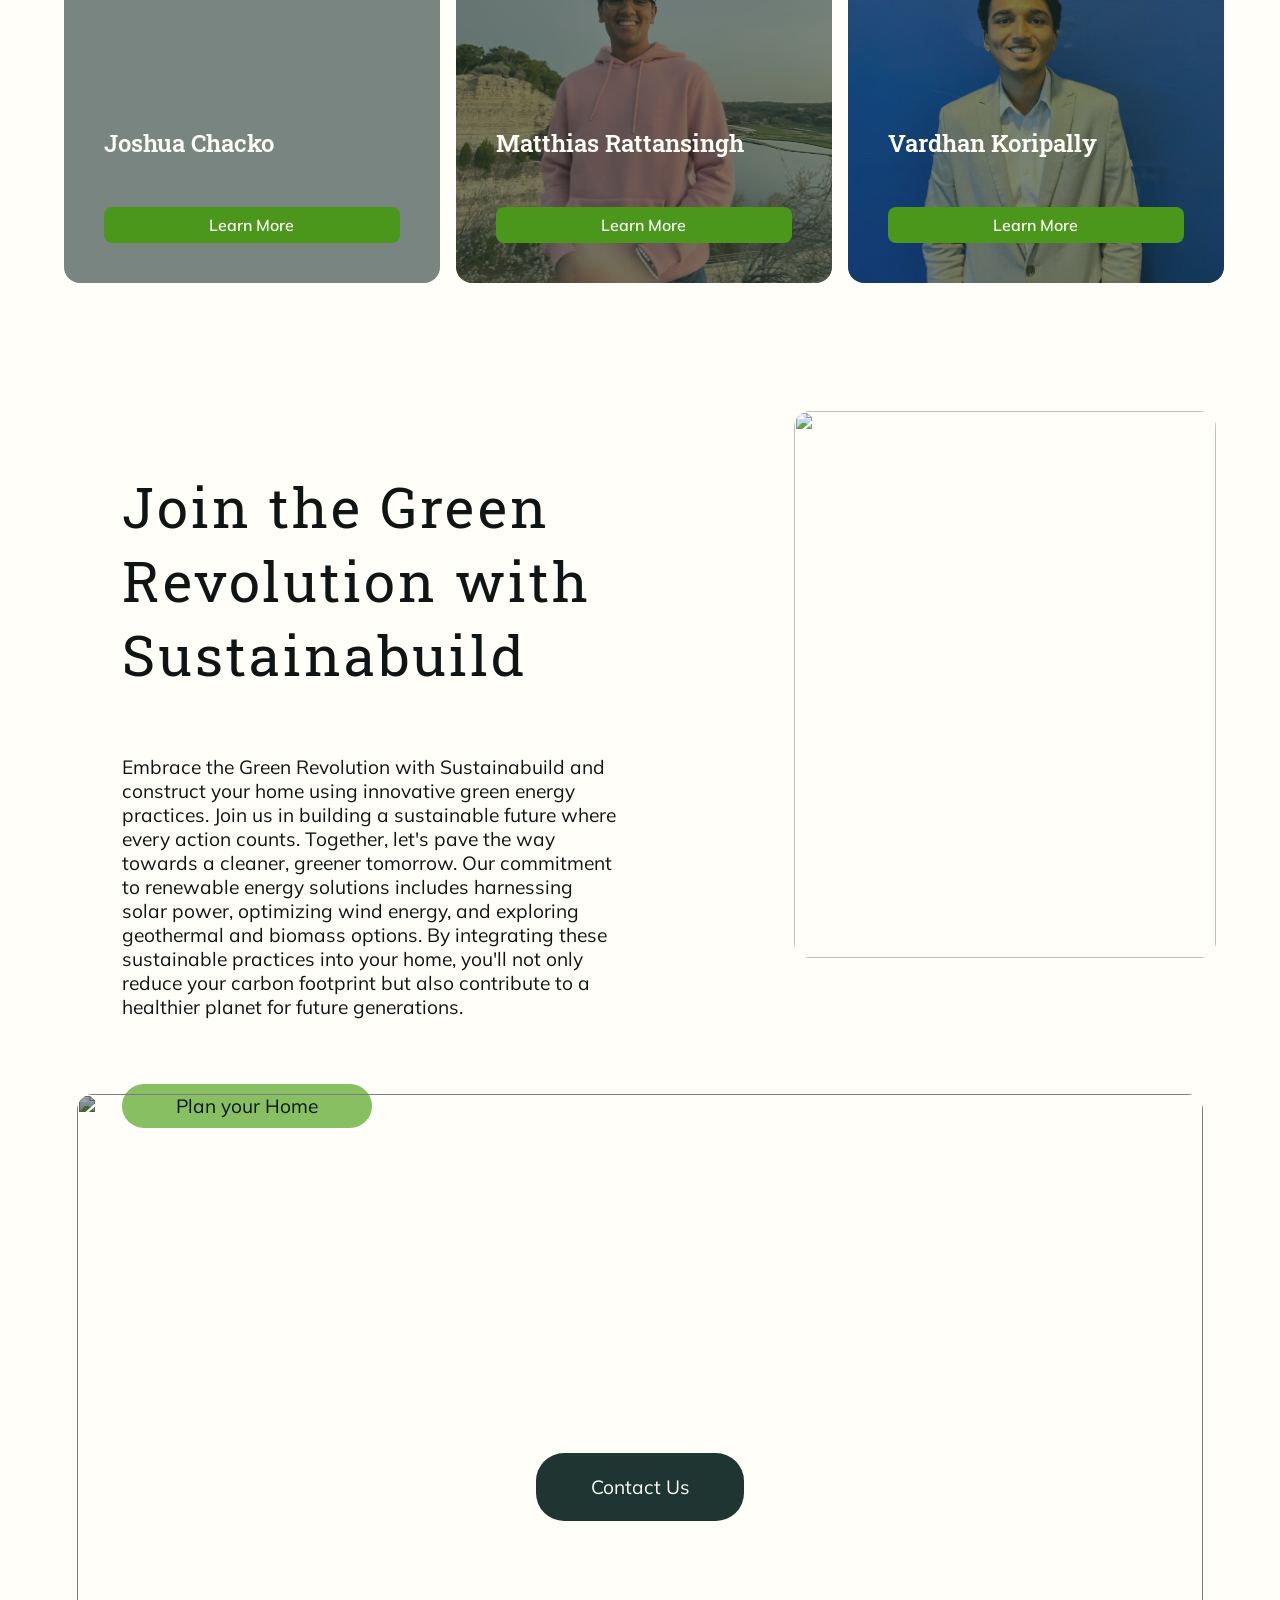
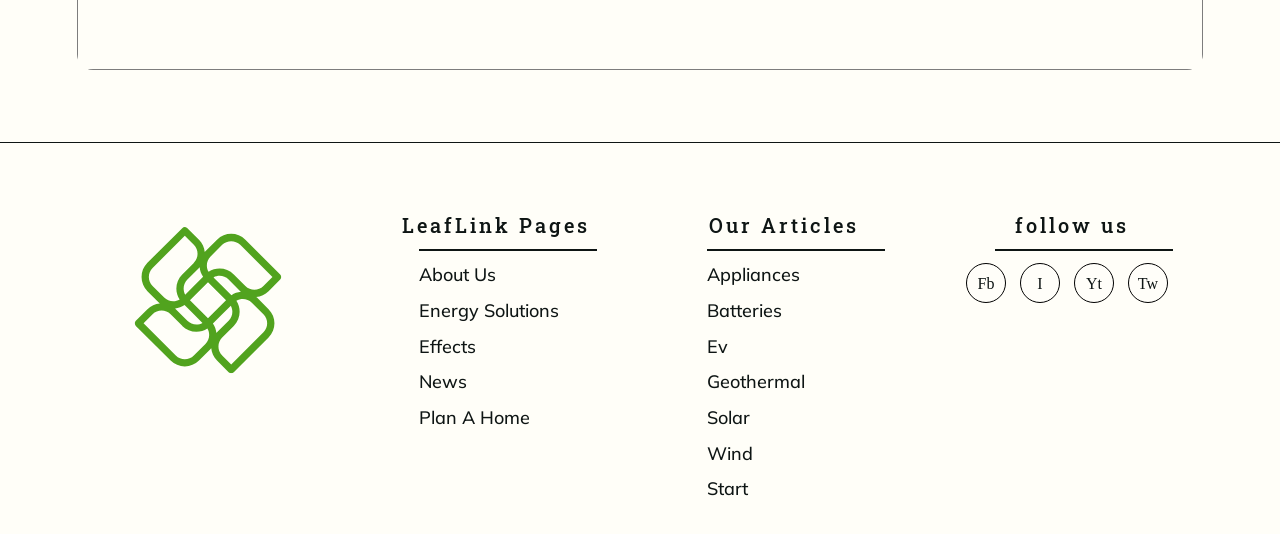
==== commit aeb7e8d3: "First Half of Site completed" ====
--- a/index.html
+++ b/index.html
@@ -84,7 +84,7 @@
     </div>
   </div>
 
-  <div class="part4 animatable bounceInLeft">
+<!--   <div class="part4 animatable bounceInLeft">
     <div class="info-container">
       <div class="img-info-holder">
         <img class="big-pic" src="pictures/pexels-tom-fisk-3413097.jpg" alt="">
@@ -99,55 +99,51 @@
       </div>
     </div>
 
+  </div> -->
+  <div class="info-container2">
+
   </div>
 
   <section class="headA animatable bounceInLeft" >
-		<h2>Meet the team</h2>
-		<p>Learn more about the people dedicated to improving your energy efficiency</p>
+		<h2>Meet our Experts</h2>
+		<p>Learn more about the people dedicated to improving your energy efficiency, reducing your emissions and saving you money.</p>
 	</section>
 	<section class="containerA animatable fadeInUp">
 			<div class="category_containerA">
 					<div class="contentA">
 							<img src="pictures/main-picture.png" class="profession_imageA" alt="Profession" />
-							<img src="pictures/main-picture (1).png" class="profile_imageA" alt="Profile" />
 							<div class="profile_detailA">
 									<span>Joshua Chacko</span>
-									<p>
-                    Head of Finance</p>
 							</div>
 							<div class="wrapperA">
 									<div class="profile_quoteA">
-											<p>Joshua is responsible for securing financing for your efficiency upgrades</p>
+											<p>Learn about Joshua</p>
 									</div>
 							</div>
 							<a href="solutions.html" class="learn_moreA">Learn More</a>
 					</div>
 					<div class="contentA">
-							<img src="pictures/main-picture (2).png" class="profession_imageA" alt="Profession" />
-							<img src="pictures/main-picture (3).png" class="profile_imageA" alt="Profile" />
+							<img src="pictures/Matthias_headshot.jpg" class="profession_imageA" alt="Profession" />
 							<div class="profile_detailA">
 									<span>Matthias Rattansingh</span>
-									<p>CEO</p>
 							</div>
 							<div class="wrapperA">
 									<div class="profile_quoteA">
 											<p>
-                        Matthias maintains client relations and understands what you want</p>
+                        Learn about Matthias</p>
 									</div>
 							</div>
               <a href="Effects.html" class="learn_moreA">Learn More</a>
 					</div>
 					<div class="contentA">
 							<img src="pictures/Vardhan_Portrait.jpg" class="profession_imageA" alt="Profession" />
-							<img src="pictures/main-picture (5).png" class="profile_imageA" alt="Profile" />
 							<div class="profile_detailA">
 									<span>Vardhan Koripally</span>
-									<p>Head of Technology</p>
 							</div>
 							<div class="wrapperA">
 									<div class="profile_quoteA">
 											<p>
-                        Vardhan manages the software that powers our solutions</p>
+                        Learn about Vardhan</p>
 									</div>
 							</div>
 							<a href="Vardhan.html" class="learn_moreA">Learn More</a>
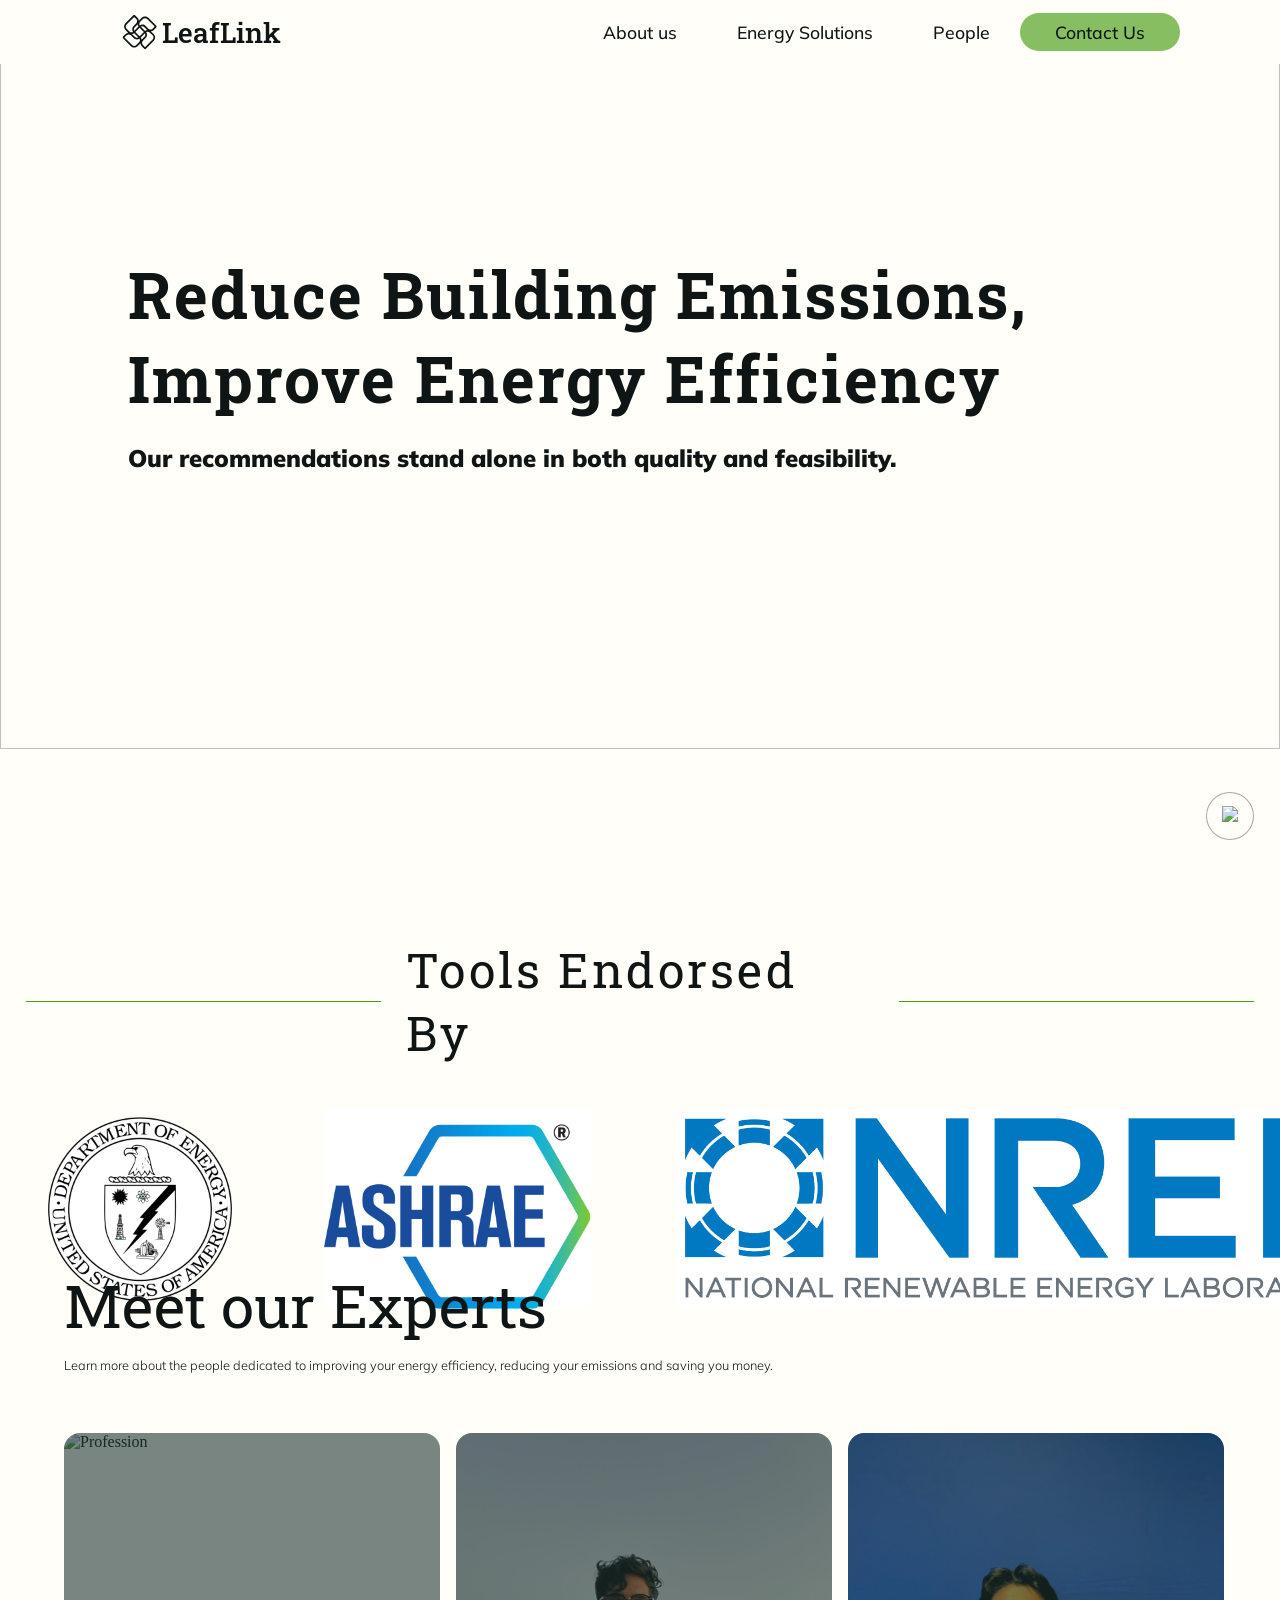
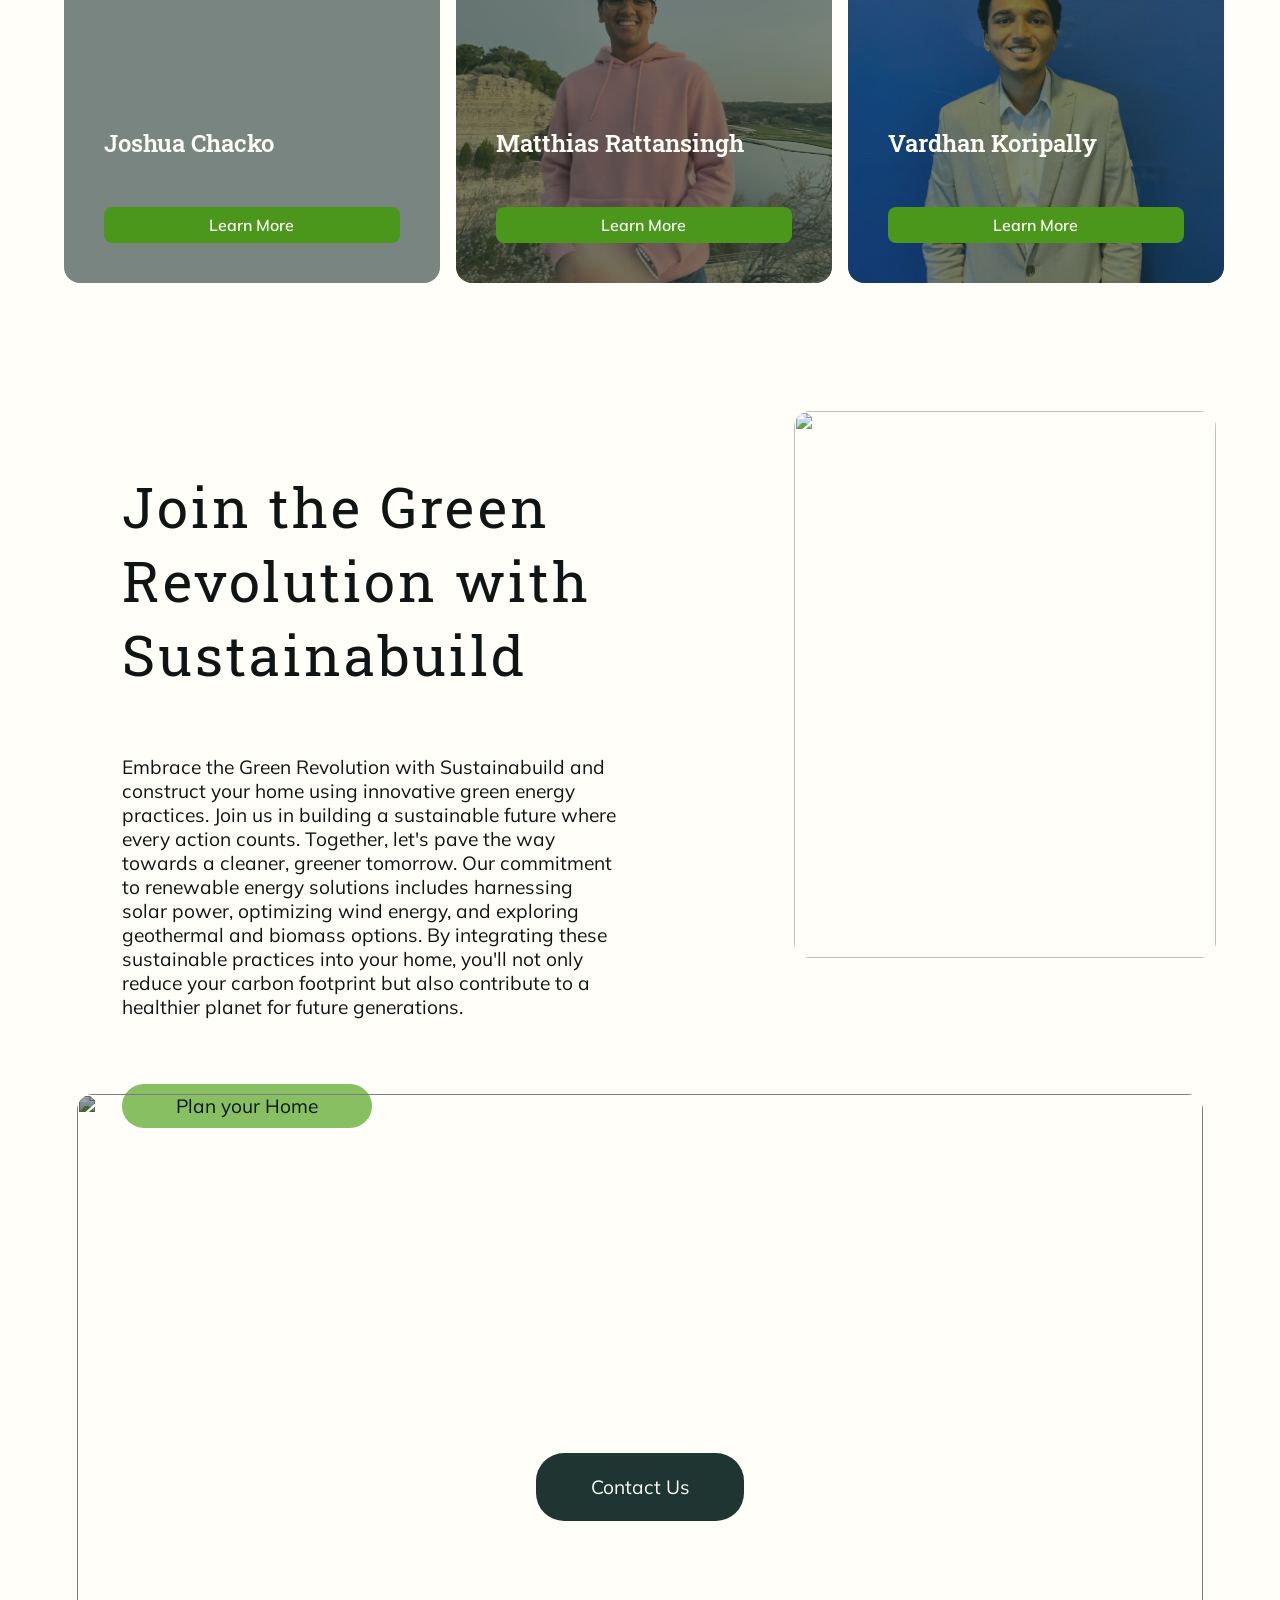
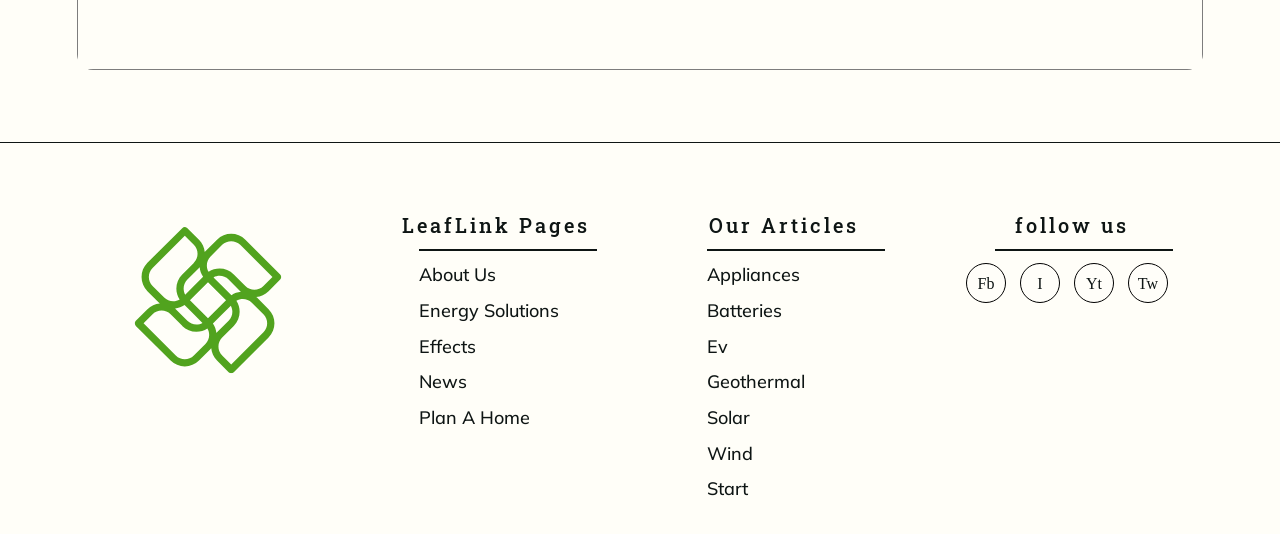
==== commit d1ce400d: "Add files via upload" ====
--- a/index.html
+++ b/index.html
@@ -48,19 +48,18 @@
   <main>
     <div>
       <div class="fixed2">
+        <div class="hero-video"><img src="pictures/Protect the Green.png" alt=""></div>
         
-        <div class="hero-video"><img src="pictures/Protect the Green.png" alt=""></div>
-
         <div class="hero-textbox">
           <div class="actual-textbox">
             <h1 class="hero-text animatable bounceInLeft" >Reduce Building Emissions, Improve Energy Efficiency</h1>
-          
           </div>
 
-        <div class="part2 animatable fadeIn"></div>
-          <p class="animatable bounceInLeft hero-p-text">
-              Our recommendations stand alone in both quality and feasibility.</p>
-          </p>
+          <div class="part2 animatable fadeIn">
+            <p class="animatable bounceInLeft hero-p-text">
+                Our recommendations stand alone in both quality and feasibility.</p>
+            </p>
+          </div>
         </div>
       </div>
     </div>
@@ -108,6 +107,8 @@
 		<h2>Meet our Experts</h2>
 		<p>Learn more about the people dedicated to improving your energy efficiency, reducing your emissions and saving you money.</p>
 	</section>
+
+  
 	<section class="containerA animatable fadeInUp">
 			<div class="category_containerA">
 					<div class="contentA">
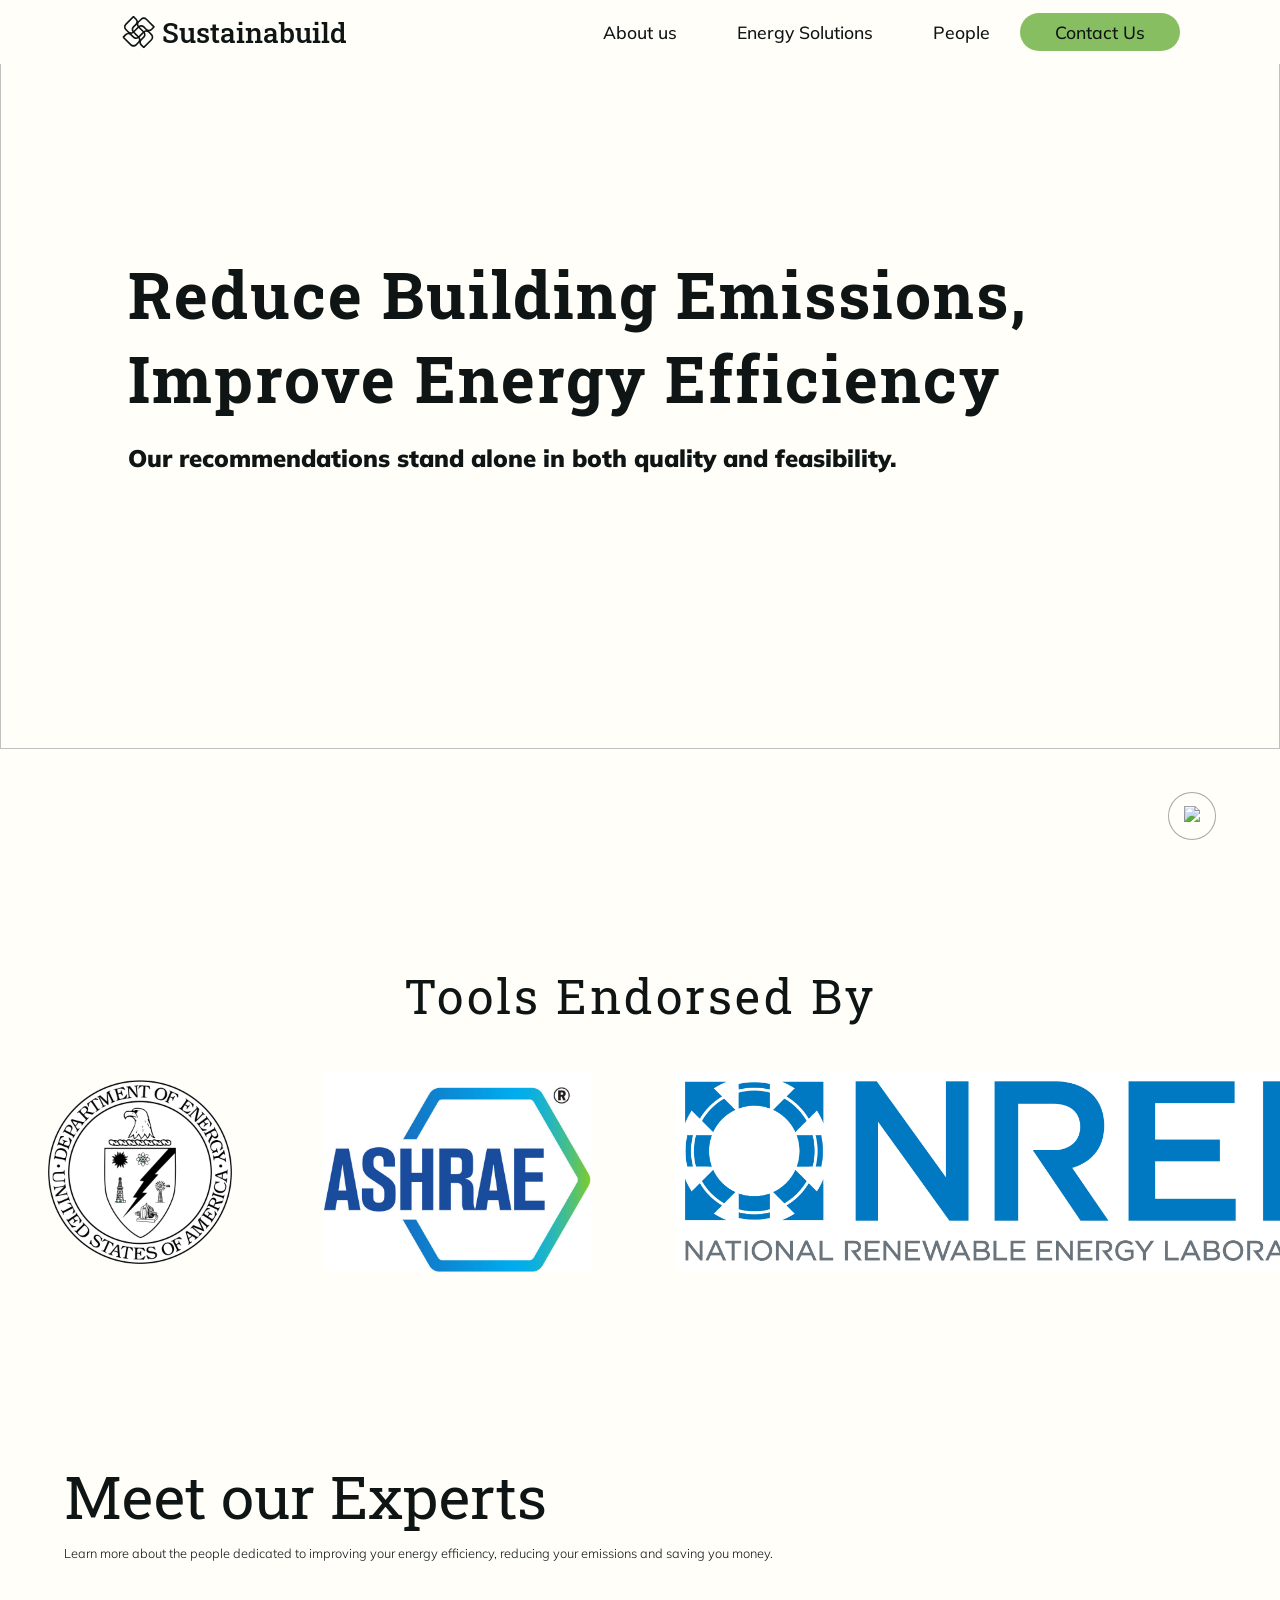
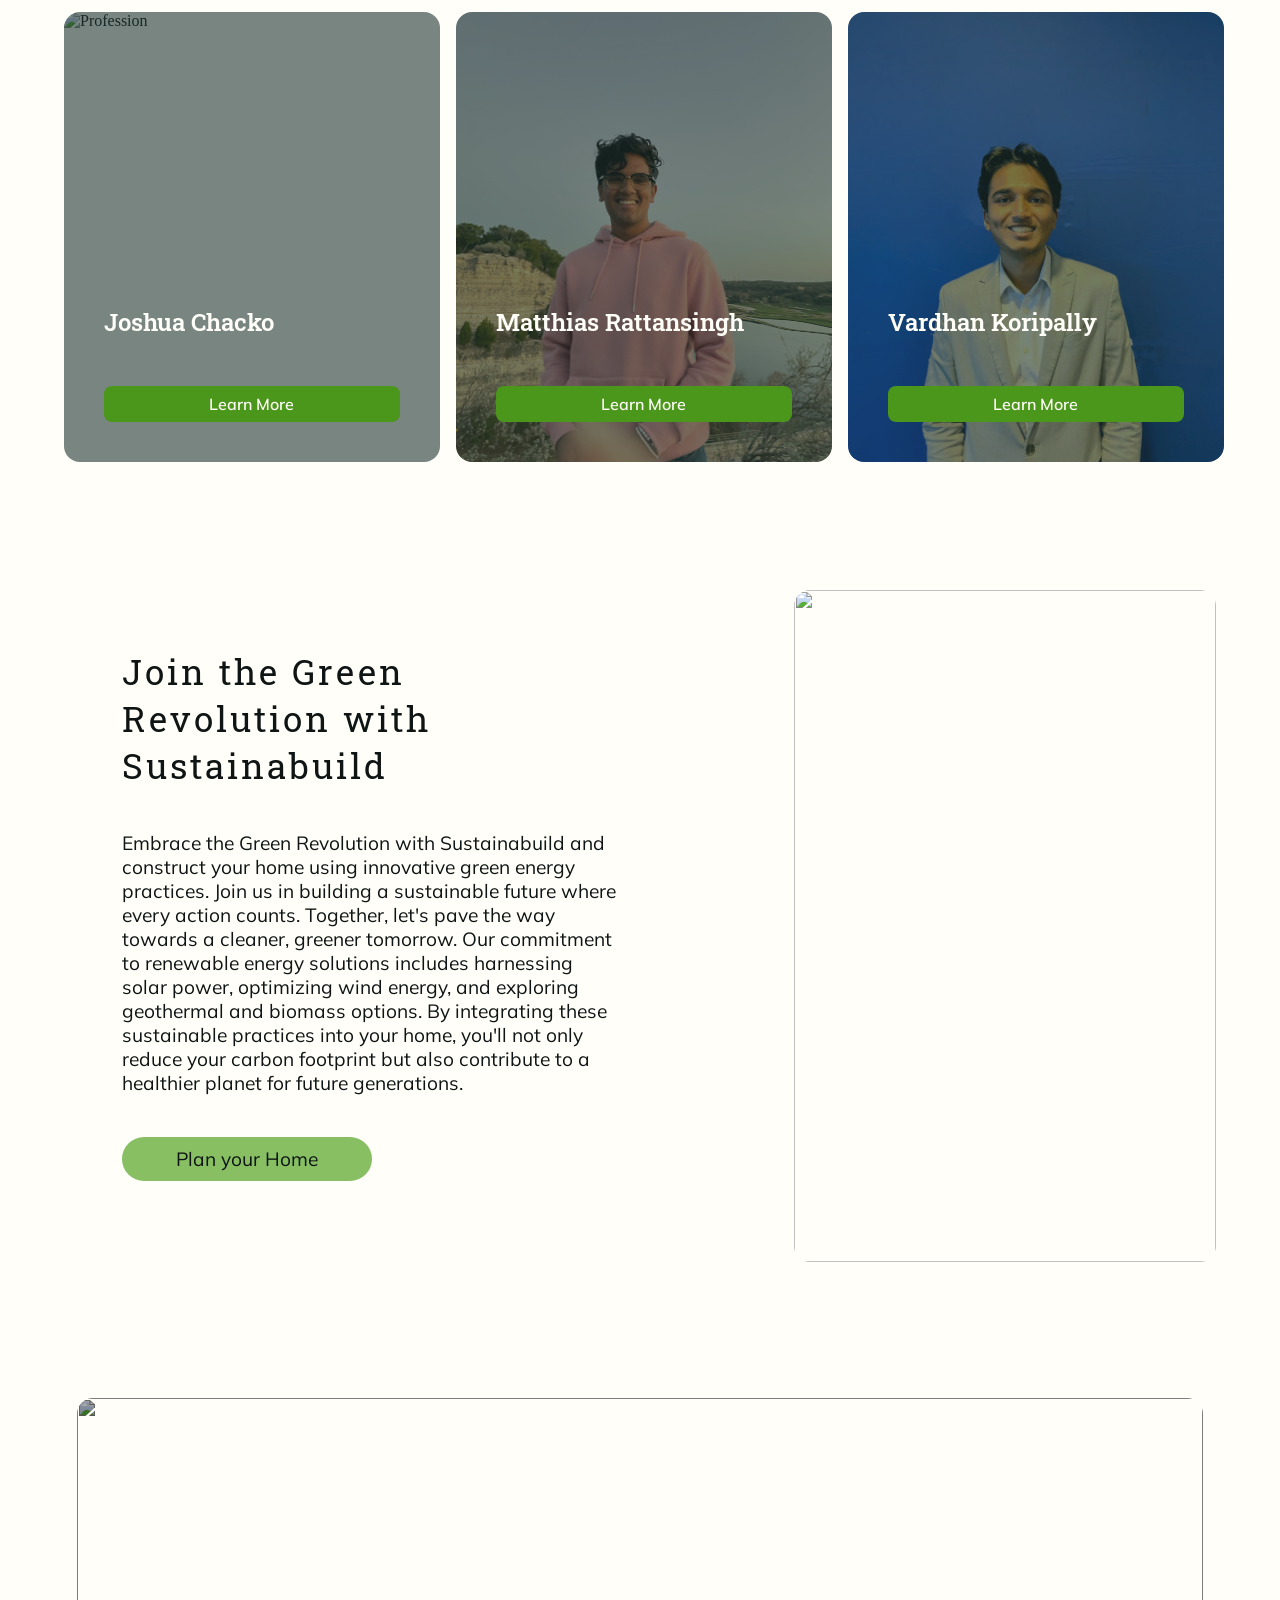
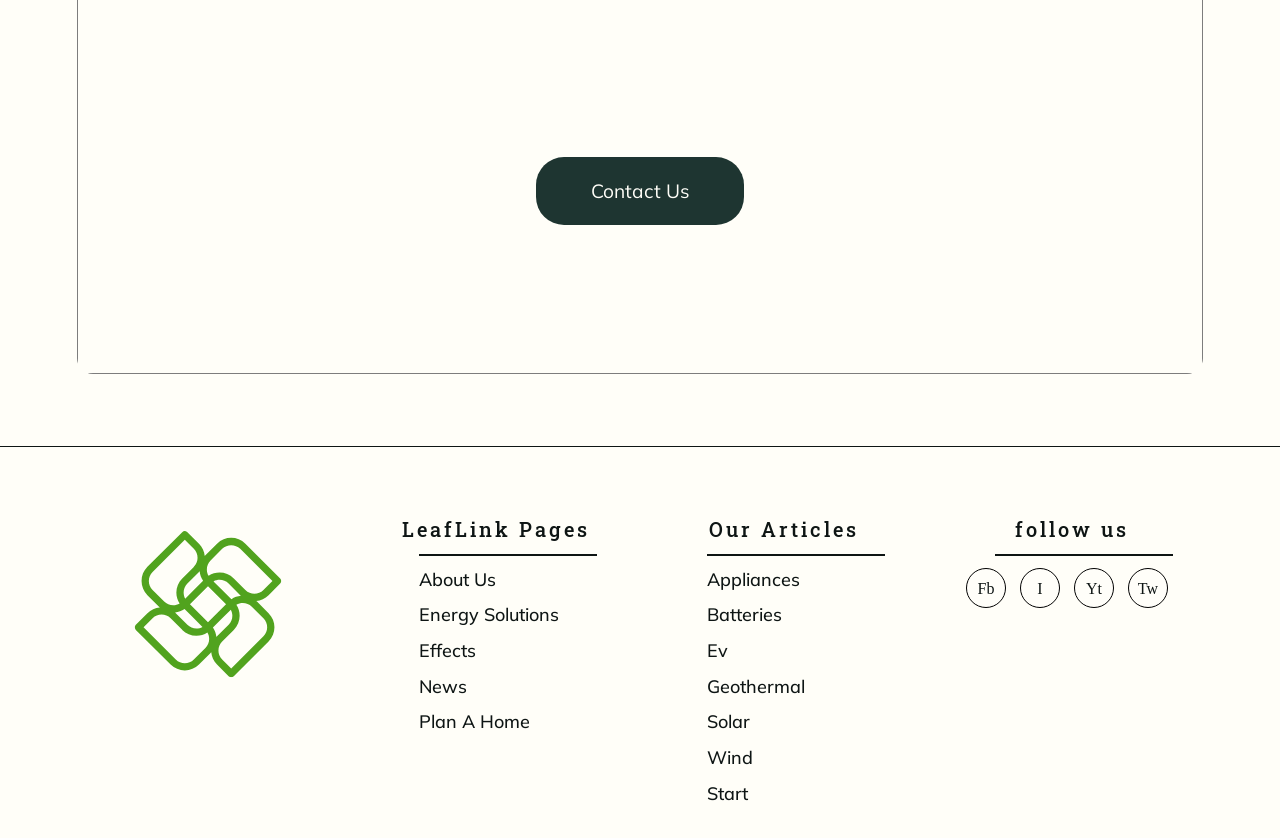
==== commit 329cd2f9: "Add files via upload" ====
--- a/index.html
+++ b/index.html
@@ -18,7 +18,8 @@
 <header id="header">
   <a href="index.html" class="logo"><svg xmlns="http://www.w3.org/2000/svg" xmlns:xlink="http://www.w3.org/1999/xlink" width="40" zoomAndPan="magnify" 
     viewBox="0 0 375 374.999991" height="40" preserveAspectRatio="xMidYMid meet" version="1.0"><defs><clipPath id="064bb1306f">
-   <path class="svg-color" d="M 4 5 L 371 5 L 371 370.386719 L 4 370.386719 Z M 4 5 " clip-rule="nonzero"/></clipPath></defs><g clip-path="url(#064bb1306f)"><path class = "svg-color" fill="#0e1514" d="M 367.546875 136.488281 C 367.554688 136.480469 367.554688 136.480469 367.558594 136.480469 C 371.109375 132.929688 371.109375 127.171875 367.558594 123.621094 L 280.75 36.808594 C 261.25 17.304688 229.515625 17.304688 210.015625 36.808594 L 181.078125 65.742188 C 180.484375 66.339844 179.96875 66.972656 179.410156 67.589844 C 178.386719 56.351562 173.585938 45.394531 165.007812 36.808594 L 136.070312 7.871094 C 135.914062 7.714844 135.726562 7.59375 135.566406 7.453125 C 135.265625 7.195312 134.96875 6.917969 134.648438 6.703125 C 131.117188 4.375 126.324219 4.761719 123.214844 7.871094 L 36.398438 94.679688 C 16.894531 114.179688 16.894531 145.914062 36.398438 165.410156 L 65.328125 194.335938 C 65.328125 194.34375 65.332031 194.34375 65.332031 194.351562 C 65.921875 194.941406 66.5625 195.460938 67.171875 196.019531 C 55.9375 197.046875 44.984375 201.84375 36.398438 210.425781 L 7.476562 239.351562 C 7.46875 239.359375 7.46875 239.359375 7.460938 239.359375 C 3.914062 242.910156 3.914062 248.667969 7.460938 252.21875 L 94.269531 339.027344 C 103.71875 348.476562 116.277344 353.675781 129.632812 353.675781 C 142.996094 353.675781 155.558594 348.476562 165 339.027344 L 193.9375 310.089844 C 194.523438 309.503906 195.042969 308.863281 195.601562 308.253906 C 196.628906 319.488281 201.429688 330.441406 210.007812 339.027344 L 238.929688 367.941406 C 238.9375 367.949219 238.945312 367.953125 238.949219 367.960938 C 240.730469 369.742188 243.050781 370.625 245.378906 370.625 C 247.707031 370.625 250.03125 369.742188 251.808594 367.960938 L 338.617188 281.152344 C 358.117188 261.652344 358.117188 229.917969 338.617188 210.417969 L 309.679688 181.480469 C 309.085938 180.886719 308.453125 180.371094 307.835938 179.8125 C 319.078125 178.785156 330.03125 173.996094 338.617188 165.410156 Z M 267.894531 49.664062 L 348.273438 130.042969 L 325.765625 152.550781 C 313.347656 164.960938 293.164062 164.960938 280.75 152.550781 C 280.738281 152.535156 280.722656 152.53125 280.699219 152.515625 L 251.875 123.691406 C 251.851562 123.667969 251.839844 123.636719 251.816406 123.617188 C 234.777344 106.578125 208.40625 104.433594 189.011719 117.164062 C 181.882812 104.976562 183.503906 89.046875 193.941406 78.601562 L 222.878906 49.664062 C 235.289062 37.253906 255.476562 37.253906 267.894531 49.664062 Z M 325.757812 268.304688 L 245.386719 348.675781 L 222.878906 326.167969 C 210.46875 313.757812 210.46875 293.566406 222.878906 281.152344 C 222.894531 281.140625 222.902344 281.125 222.917969 281.101562 L 251.761719 252.253906 C 251.777344 252.238281 251.800781 252.234375 251.816406 252.21875 C 268.855469 235.179688 271.003906 208.808594 258.265625 189.417969 C 270.453125 182.292969 286.382812 183.914062 296.824219 194.351562 L 325.757812 223.289062 C 338.171875 235.691406 338.171875 255.894531 325.757812 268.304688 Z M 136.085938 239.367188 C 136.078125 239.359375 136.078125 239.351562 136.070312 239.351562 L 107.132812 210.417969 C 107.105469 210.386719 107.066406 210.363281 107.039062 210.335938 C 106.480469 209.777344 105.882812 209.292969 105.304688 208.773438 C 113.890625 207.992188 122.007812 205.03125 129.03125 200.179688 L 152.140625 223.28125 L 173.710938 244.851562 C 169.113281 247.34375 163.949219 248.675781 158.570312 248.675781 C 150.082031 248.683594 142.097656 245.371094 136.085938 239.367188 Z M 49.253906 107.535156 L 129.632812 27.15625 L 152.140625 49.664062 C 164.554688 62.074219 164.554688 82.269531 152.140625 94.679688 C 152.128906 94.695312 152.121094 94.710938 152.105469 94.730469 L 123.257812 123.578125 C 123.242188 123.59375 123.226562 123.601562 123.207031 123.617188 C 113.757812 133.066406 108.554688 145.625 108.554688 158.980469 C 108.554688 168.882812 111.425781 178.347656 116.761719 186.429688 C 111.933594 189.261719 106.441406 190.804688 100.699219 190.804688 C 92.195312 190.804688 84.203125 187.492188 78.199219 181.480469 C 78.191406 181.472656 78.191406 181.472656 78.183594 181.472656 L 49.253906 152.542969 C 36.851562 140.140625 36.851562 119.949219 49.253906 107.535156 Z M 210.015625 165.417969 L 232.523438 187.925781 L 210.015625 210.429688 L 187.507812 232.9375 L 165 210.429688 L 142.492188 187.925781 L 187.507812 142.910156 Z M 175.265625 129.433594 L 152.148438 152.558594 L 130.578125 174.128906 C 128.085938 169.53125 126.753906 164.367188 126.753906 158.988281 C 126.753906 150.5 130.058594 142.523438 136.046875 136.511719 C 136.054688 136.503906 136.070312 136.496094 136.078125 136.480469 L 165.015625 107.542969 C 165.042969 107.515625 165.066406 107.476562 165.097656 107.445312 C 165.652344 106.882812 166.152344 106.277344 166.679688 105.699219 C 167.433594 114.0625 170.320312 122.246094 175.265625 129.433594 Z M 199.769531 246.390625 L 222.871094 223.28125 L 244.433594 201.726562 C 250.9375 213.773438 249.128906 229.152344 238.972656 239.332031 C 238.964844 239.339844 238.949219 239.34375 238.9375 239.359375 L 210 268.296875 C 209.96875 268.328125 209.949219 268.363281 209.917969 268.394531 C 209.359375 268.953125 208.875 269.546875 208.355469 270.125 C 207.589844 261.539062 204.628906 253.421875 199.769531 246.390625 Z M 245.996094 175.675781 L 222.871094 152.558594 L 201.316406 130.996094 C 213.363281 124.5 228.742188 126.308594 238.921875 136.457031 C 238.929688 136.464844 238.9375 136.480469 238.949219 136.488281 L 267.886719 165.425781 C 267.917969 165.453125 267.953125 165.476562 267.984375 165.503906 C 268.550781 166.0625 269.152344 166.5625 269.738281 167.089844 C 261.371094 167.847656 253.183594 170.730469 245.996094 175.675781 Z M 107.128906 326.167969 L 26.753906 245.796875 L 49.261719 223.289062 C 61.679688 210.886719 81.867188 210.886719 94.277344 223.289062 C 94.292969 223.304688 94.308594 223.3125 94.328125 223.324219 L 123.175781 252.171875 C 123.191406 252.1875 123.199219 252.203125 123.214844 252.21875 C 132.664062 261.667969 145.222656 266.867188 158.578125 266.867188 C 168.480469 266.867188 177.945312 263.996094 186.027344 258.660156 C 188.859375 263.484375 190.402344 268.980469 190.402344 274.726562 C 190.402344 283.230469 187.089844 291.222656 181.078125 297.234375 L 152.140625 326.167969 C 139.738281 338.578125 119.546875 338.578125 107.128906 326.167969 Z M 107.128906 326.167969 " fill-opacity="1" fill-rule="nonzero"/></g></svg>LeafLink</a>
+  
+      <path class="svg-color" d="M 4 5 L 371 5 L 371 370.386719 L 4 370.386719 Z M 4 5 " clip-rule="nonzero"/></clipPath></defs><g clip-path="url(#064bb1306f)"><path class = "svg-color" fill="#0e1514" d="M 367.546875 136.488281 C 367.554688 136.480469 367.554688 136.480469 367.558594 136.480469 C 371.109375 132.929688 371.109375 127.171875 367.558594 123.621094 L 280.75 36.808594 C 261.25 17.304688 229.515625 17.304688 210.015625 36.808594 L 181.078125 65.742188 C 180.484375 66.339844 179.96875 66.972656 179.410156 67.589844 C 178.386719 56.351562 173.585938 45.394531 165.007812 36.808594 L 136.070312 7.871094 C 135.914062 7.714844 135.726562 7.59375 135.566406 7.453125 C 135.265625 7.195312 134.96875 6.917969 134.648438 6.703125 C 131.117188 4.375 126.324219 4.761719 123.214844 7.871094 L 36.398438 94.679688 C 16.894531 114.179688 16.894531 145.914062 36.398438 165.410156 L 65.328125 194.335938 C 65.328125 194.34375 65.332031 194.34375 65.332031 194.351562 C 65.921875 194.941406 66.5625 195.460938 67.171875 196.019531 C 55.9375 197.046875 44.984375 201.84375 36.398438 210.425781 L 7.476562 239.351562 C 7.46875 239.359375 7.46875 239.359375 7.460938 239.359375 C 3.914062 242.910156 3.914062 248.667969 7.460938 252.21875 L 94.269531 339.027344 C 103.71875 348.476562 116.277344 353.675781 129.632812 353.675781 C 142.996094 353.675781 155.558594 348.476562 165 339.027344 L 193.9375 310.089844 C 194.523438 309.503906 195.042969 308.863281 195.601562 308.253906 C 196.628906 319.488281 201.429688 330.441406 210.007812 339.027344 L 238.929688 367.941406 C 238.9375 367.949219 238.945312 367.953125 238.949219 367.960938 C 240.730469 369.742188 243.050781 370.625 245.378906 370.625 C 247.707031 370.625 250.03125 369.742188 251.808594 367.960938 L 338.617188 281.152344 C 358.117188 261.652344 358.117188 229.917969 338.617188 210.417969 L 309.679688 181.480469 C 309.085938 180.886719 308.453125 180.371094 307.835938 179.8125 C 319.078125 178.785156 330.03125 173.996094 338.617188 165.410156 Z M 267.894531 49.664062 L 348.273438 130.042969 L 325.765625 152.550781 C 313.347656 164.960938 293.164062 164.960938 280.75 152.550781 C 280.738281 152.535156 280.722656 152.53125 280.699219 152.515625 L 251.875 123.691406 C 251.851562 123.667969 251.839844 123.636719 251.816406 123.617188 C 234.777344 106.578125 208.40625 104.433594 189.011719 117.164062 C 181.882812 104.976562 183.503906 89.046875 193.941406 78.601562 L 222.878906 49.664062 C 235.289062 37.253906 255.476562 37.253906 267.894531 49.664062 Z M 325.757812 268.304688 L 245.386719 348.675781 L 222.878906 326.167969 C 210.46875 313.757812 210.46875 293.566406 222.878906 281.152344 C 222.894531 281.140625 222.902344 281.125 222.917969 281.101562 L 251.761719 252.253906 C 251.777344 252.238281 251.800781 252.234375 251.816406 252.21875 C 268.855469 235.179688 271.003906 208.808594 258.265625 189.417969 C 270.453125 182.292969 286.382812 183.914062 296.824219 194.351562 L 325.757812 223.289062 C 338.171875 235.691406 338.171875 255.894531 325.757812 268.304688 Z M 136.085938 239.367188 C 136.078125 239.359375 136.078125 239.351562 136.070312 239.351562 L 107.132812 210.417969 C 107.105469 210.386719 107.066406 210.363281 107.039062 210.335938 C 106.480469 209.777344 105.882812 209.292969 105.304688 208.773438 C 113.890625 207.992188 122.007812 205.03125 129.03125 200.179688 L 152.140625 223.28125 L 173.710938 244.851562 C 169.113281 247.34375 163.949219 248.675781 158.570312 248.675781 C 150.082031 248.683594 142.097656 245.371094 136.085938 239.367188 Z M 49.253906 107.535156 L 129.632812 27.15625 L 152.140625 49.664062 C 164.554688 62.074219 164.554688 82.269531 152.140625 94.679688 C 152.128906 94.695312 152.121094 94.710938 152.105469 94.730469 L 123.257812 123.578125 C 123.242188 123.59375 123.226562 123.601562 123.207031 123.617188 C 113.757812 133.066406 108.554688 145.625 108.554688 158.980469 C 108.554688 168.882812 111.425781 178.347656 116.761719 186.429688 C 111.933594 189.261719 106.441406 190.804688 100.699219 190.804688 C 92.195312 190.804688 84.203125 187.492188 78.199219 181.480469 C 78.191406 181.472656 78.191406 181.472656 78.183594 181.472656 L 49.253906 152.542969 C 36.851562 140.140625 36.851562 119.949219 49.253906 107.535156 Z M 210.015625 165.417969 L 232.523438 187.925781 L 210.015625 210.429688 L 187.507812 232.9375 L 165 210.429688 L 142.492188 187.925781 L 187.507812 142.910156 Z M 175.265625 129.433594 L 152.148438 152.558594 L 130.578125 174.128906 C 128.085938 169.53125 126.753906 164.367188 126.753906 158.988281 C 126.753906 150.5 130.058594 142.523438 136.046875 136.511719 C 136.054688 136.503906 136.070312 136.496094 136.078125 136.480469 L 165.015625 107.542969 C 165.042969 107.515625 165.066406 107.476562 165.097656 107.445312 C 165.652344 106.882812 166.152344 106.277344 166.679688 105.699219 C 167.433594 114.0625 170.320312 122.246094 175.265625 129.433594 Z M 199.769531 246.390625 L 222.871094 223.28125 L 244.433594 201.726562 C 250.9375 213.773438 249.128906 229.152344 238.972656 239.332031 C 238.964844 239.339844 238.949219 239.34375 238.9375 239.359375 L 210 268.296875 C 209.96875 268.328125 209.949219 268.363281 209.917969 268.394531 C 209.359375 268.953125 208.875 269.546875 208.355469 270.125 C 207.589844 261.539062 204.628906 253.421875 199.769531 246.390625 Z M 245.996094 175.675781 L 222.871094 152.558594 L 201.316406 130.996094 C 213.363281 124.5 228.742188 126.308594 238.921875 136.457031 C 238.929688 136.464844 238.9375 136.480469 238.949219 136.488281 L 267.886719 165.425781 C 267.917969 165.453125 267.953125 165.476562 267.984375 165.503906 C 268.550781 166.0625 269.152344 166.5625 269.738281 167.089844 C 261.371094 167.847656 253.183594 170.730469 245.996094 175.675781 Z M 107.128906 326.167969 L 26.753906 245.796875 L 49.261719 223.289062 C 61.679688 210.886719 81.867188 210.886719 94.277344 223.289062 C 94.292969 223.304688 94.308594 223.3125 94.328125 223.324219 L 123.175781 252.171875 C 123.191406 252.1875 123.199219 252.203125 123.214844 252.21875 C 132.664062 261.667969 145.222656 266.867188 158.578125 266.867188 C 168.480469 266.867188 177.945312 263.996094 186.027344 258.660156 C 188.859375 263.484375 190.402344 268.980469 190.402344 274.726562 C 190.402344 283.230469 187.089844 291.222656 181.078125 297.234375 L 152.140625 326.167969 C 139.738281 338.578125 119.546875 338.578125 107.128906 326.167969 Z M 107.128906 326.167969 " fill-opacity="1" fill-rule="nonzero"/></g></svg>Sustainabuild</a>
   <div class="menuToggle"></div>
   <nav>
     <ul class="ul1">
--- a/css/styles.css
+++ b/css/styles.css
@@ -34,14 +34,15 @@
   transform: scale(1.05); 
 }
 
-/*DARK MODE*/
+/*DARK MODE BUTTON*/
+
 .img-fixed{
   background-color:#fffef8;
   padding: 13px 15px;
   border-radius: 200px;
   position: fixed;
   top: 88%;
-  right: 2%;
+  right: 5%;
   cursor: pointer;
   z-index: 1000;
 
@@ -62,10 +63,11 @@
 }
 
 
+/*GENERAL STYLES*/
 body {
   background-color: var(--tertiary-color);
   color: var(--secondary-color);
-  transition: all 0.5s ease-in-out;
+  transition: all 0.5s ease-in-out; /*how all animations play*/
 }
 
 footer {
@@ -95,42 +97,6 @@
 }
 
 
-/*HIGHLIGHT TEXT*/
-
-@keyframes highlight {
-	to {
-		background-position: 0;
-	}
-}
-
-mark {
-	animation: highlight linear forwards;
-	animation-timeline: view(60% 20%);
-	background: linear-gradient(
-		to right,
-		var(--primary-color) 50%,
-		transparent 50%
-	);
-	background-position: 100%;
-	background-size: 200% 100%;
-	border-radius: 0.125rem;
-	padding-inline: 0.125rem;
-}
-
-.mark1 {
-	animation: highlight linear forwards;
-	animation-timeline: view(60% 20%);
-	background: linear-gradient(
-		to right,
-		var(--tertiary-color) 50%,
-		transparent 50%
-	);
-	background-position: 100%;
-	background-size: 200% 100%;
-	border-radius: 0.125rem;
-	padding-inline: 0.125rem;
-}
-
 /*------------------------  ANIMATIONS --------------------------*/
 
 .animatable {
--- a/css/index.css
+++ b/css/index.css
@@ -1,9 +1,5 @@
 @keyframes fade-hero{
   to{opacity: 0%};
-}
-
-@keyframes header-image-fade{
-  15% {opacity: 1;}
 }
 
 h1 {
@@ -28,12 +24,6 @@
   font-family: Mulish;
 }
 
-.actual-textbox{
-  animation: fade-hero linear;
-  animation-timeline: view();
-  animation-range: exit -200px;
-}
-
 .absolute-p{
   position: absolute;
   top: 16%;
@@ -44,9 +34,6 @@
   font-family: Mulish;
   line-height: 30px;
 
-  animation: fade-hero linear;
-  animation-timeline: view();
-  animation-range: exit -200px;
 }
 
 .actual-textbox p{
@@ -54,30 +41,6 @@
   font-family: Mulish;
   line-height: 30px;
   font-weight: 900;
-}
-
-.search{
-  height: 110px;
-  width: 70%;
-  border-radius: 16px;
-  display: flex;
-  flex-direction: column;
-
-  background: transparent;
-  backdrop-filter: blur(2px);
-  transition: all 0.5s ease-in-out;
-}
-
-.search:hover{
-  backdrop-filter: blur(20px);
-}
-
-.search h1{
-  padding: 5px;
-  font-size: 1rem;
-  color: var(--secondary-color);
-  font-weight: 500;
-  font-family: Mulish;
 }
 
 .fixed2{
@@ -85,14 +48,10 @@
   overflow: hidden;
   height: 100vh;
   transition: all 0.5s ease-in-out;
-
-  animation: header-image-fade linear;
-  animation-timeline: view();
-  animation-range: exit 200px;
 }
 
 .hero-video{
-  height: 130%;
+  height: 130vh;
   width: 100%;
   filter: var(--brightness);
   object-fit: cover;
@@ -113,7 +72,7 @@
   color: var(--secondary-color);
   font-family: Roboto Slab;
   font-weight: 700;
-  letter-spacing: 2px;
+  letter-spacing: 2px;;
 }
 
 @media (max-width: 1280px){
@@ -121,11 +80,19 @@
     width: 100%;
     height: 100%;
 
-    left: 10%;
+    left: 0%;
   }
 
   .hero-text{
-    width: 90%;
+    width: 80%;
+  }
+
+  .actual-textbox{
+    margin-left: 10%;
+  }
+
+  .hero-p-text{
+    margin-left: 10%;
   }
   
 }
@@ -133,7 +100,7 @@
 .hero-p-text{
   font-size: clamp(1.2rem, 3vw, 1.5rem);
   font-weight: 900;
-  width: 100%;
+  width: 80%; /* reduced width so the text fits in view*/
 }
 
 
@@ -142,6 +109,7 @@
 .headA{
   margin-left: 5%;
   margin-top: 5%;
+  width: 80%;
 }
 
 .headA h2{
@@ -158,6 +126,7 @@
   font-weight: 300;
   font-family: Mulish;
   margin-bottom: 5%;
+  width: 95%; /*made width smaller -- fixing overflow */
 }
 
 
@@ -172,6 +141,7 @@
   width: 100%;
   height: 50vh;
   margin-bottom: 5%;
+  margin-right: 5%;
 }
 
 .category_containerA {
@@ -182,7 +152,7 @@
   flex-wrap: nowrap;
   gap: calc(var(--gapA) * 2);
 
-  width: 90%;
+  max-width: 90%;
   height: 100%;
 }
 
@@ -207,13 +177,13 @@
 
   border-radius: 1rem;
 
-  transition: width 0.5s ease-in-out;
+  transition: width 0.3s ease-in-out;
   object-fit: cover;
 }
 .contentA:hover {
   --activeA: 1;
 
-  width: calc(70% - var(--gapA));
+  /*  Removed growing feature -- causing horizontal scroll   */
 }
 .contentA::before {
   content: "";
@@ -256,7 +226,7 @@
   gap: 0.5rem;
 
   width: 50%;
-  transition: transform 0.5s cubic-bezier(0.23, 0.93, 0.77, 1) 0.01s;
+  transition: transform 0.3s cubic-bezier(0.23, 0.93, 0.77, 1) 0.01s;
 }
 
 .profile_detailA span {
@@ -287,14 +257,14 @@
 
   transform: translate(0, calc((1 - var(--activeA)) * (100% + 2.5rem)));
 
-  transition: transform 0.5s cubic-bezier(0.23, 0.93, 0.77, 1) 0.1s;
+  transition: transform 0.3s cubic-bezier(0.23, 0.93, 0.77, 1) 0.1s;
 }
 
 .wrapperA {
   display: grid;
   grid-template-rows: 0fr;
   overflow: hidden;
-  transition: grid-template-rows 0.5s cubic-bezier(0.23, 0.93, 0.77, 1) 0.01s;
+  transition: grid-template-rows 0.3s cubic-bezier(0.23, 0.93, 0.77, 1) 0.01s;
 }
 
 .profile_quoteA { 
@@ -338,7 +308,7 @@
 @media (max-width: 768px) {
   .containerA {
       padding: 1.5rem;
-      height: 140vh;
+      height: 1500px;
   }
 
   .category_containerA {
@@ -349,7 +319,7 @@
 
   .contentA {
       width: 100%;
-      height: auto;
+      height: 30%; /*   Made height larger so theres less awkward inbetween items space   */
       padding: 5rem;
       gap: 1rem;
   }
@@ -379,39 +349,12 @@
   .learn_moreA {
       align-self: center;
   }
-}
-
-@media (max-width: 480px) {
-    .containerA {
-        padding: 1rem;
-    }
-
-    .category_containerA {
-        gap: 1rem;
-    }
-
-    .contentA {
-        padding: 1rem;
-        gap: 0.5rem;
-    }
-
-    .profile_detailA span {
-        font-size: 1.25rem;
-    }
-
-    .profile_detailA p {
-        font-size: 0.75rem;
-    }
-
-    .profile_quoteA p {
-        font-size: 1rem;
-    }
-
-    .learn_moreA {
-        padding: 0.5rem;
-        font-size: 0.875rem;
-    }
-}
+
+  .headA{
+    margin-left: 10%; /*aligning the title to the box */
+  }
+}
+
 
 /*------------------------- LOGO CAROUSEL -----------------------*/
 
@@ -469,10 +412,11 @@
   margin: 2%;
 }
 
-@media (max-width: 968px){
+@media (max-width: 1568px){ /*  Added height in pixels so the overlap would stop */
   .part3{
     margin-top: 5%;
     width: 100%;
+    height: 300px; 
   }
 
   .line{
@@ -819,7 +763,7 @@
 
 @media (max-width: 1268px){
   .part5{
-    margin-top: 55%;
+    margin-top: 25%;
   }
 
   .absolute-textbox{
@@ -827,10 +771,12 @@
     display: flex;
     align-items: center;
     justify-content: center;
+    text-align: center;
   }
   
   .absolute-textbox p{
     word-break: break-all;
+    text-align: center;
   }
   
   .absolute-textbox a {
@@ -914,33 +860,50 @@
   background-color: var(--primary-color);
 }
 
+@media (max-width: 1568px){
+  .part6{
+    height: 800px;
+  }
+
+  .textbox2 h1{
+    font-size: 2.2rem;
+  }
+
+  .textbox2{
+    gap: 10%;
+    height: 80%;
+  }
+}
+
 @media (max-width: 968px){
   .part6{
-    margin-top: 60%;
-  }
+    margin-top: 20%;
+    height: 1200px;
+  }
+
   .info-container2{
     flex-direction: column;
-    gap: 80%;
+    gap: 18%;
   }
 
   .img-info-holder2{
     width: 100%;
+    height: 40%;
   }
   
   .textbox2{
     width: 100%;
+    height: 40%;
+    padding: 0;
+    gap: 2%;
   }
 
   .textbox2 a{
-    margin-top: 10%;
+    margin-top: 2%;
   }
 
   .textbox2 h1{
     margin-bottom: 1%;
-  }
-
-  .textbox2{
-    height: 50%;
   }
   
   
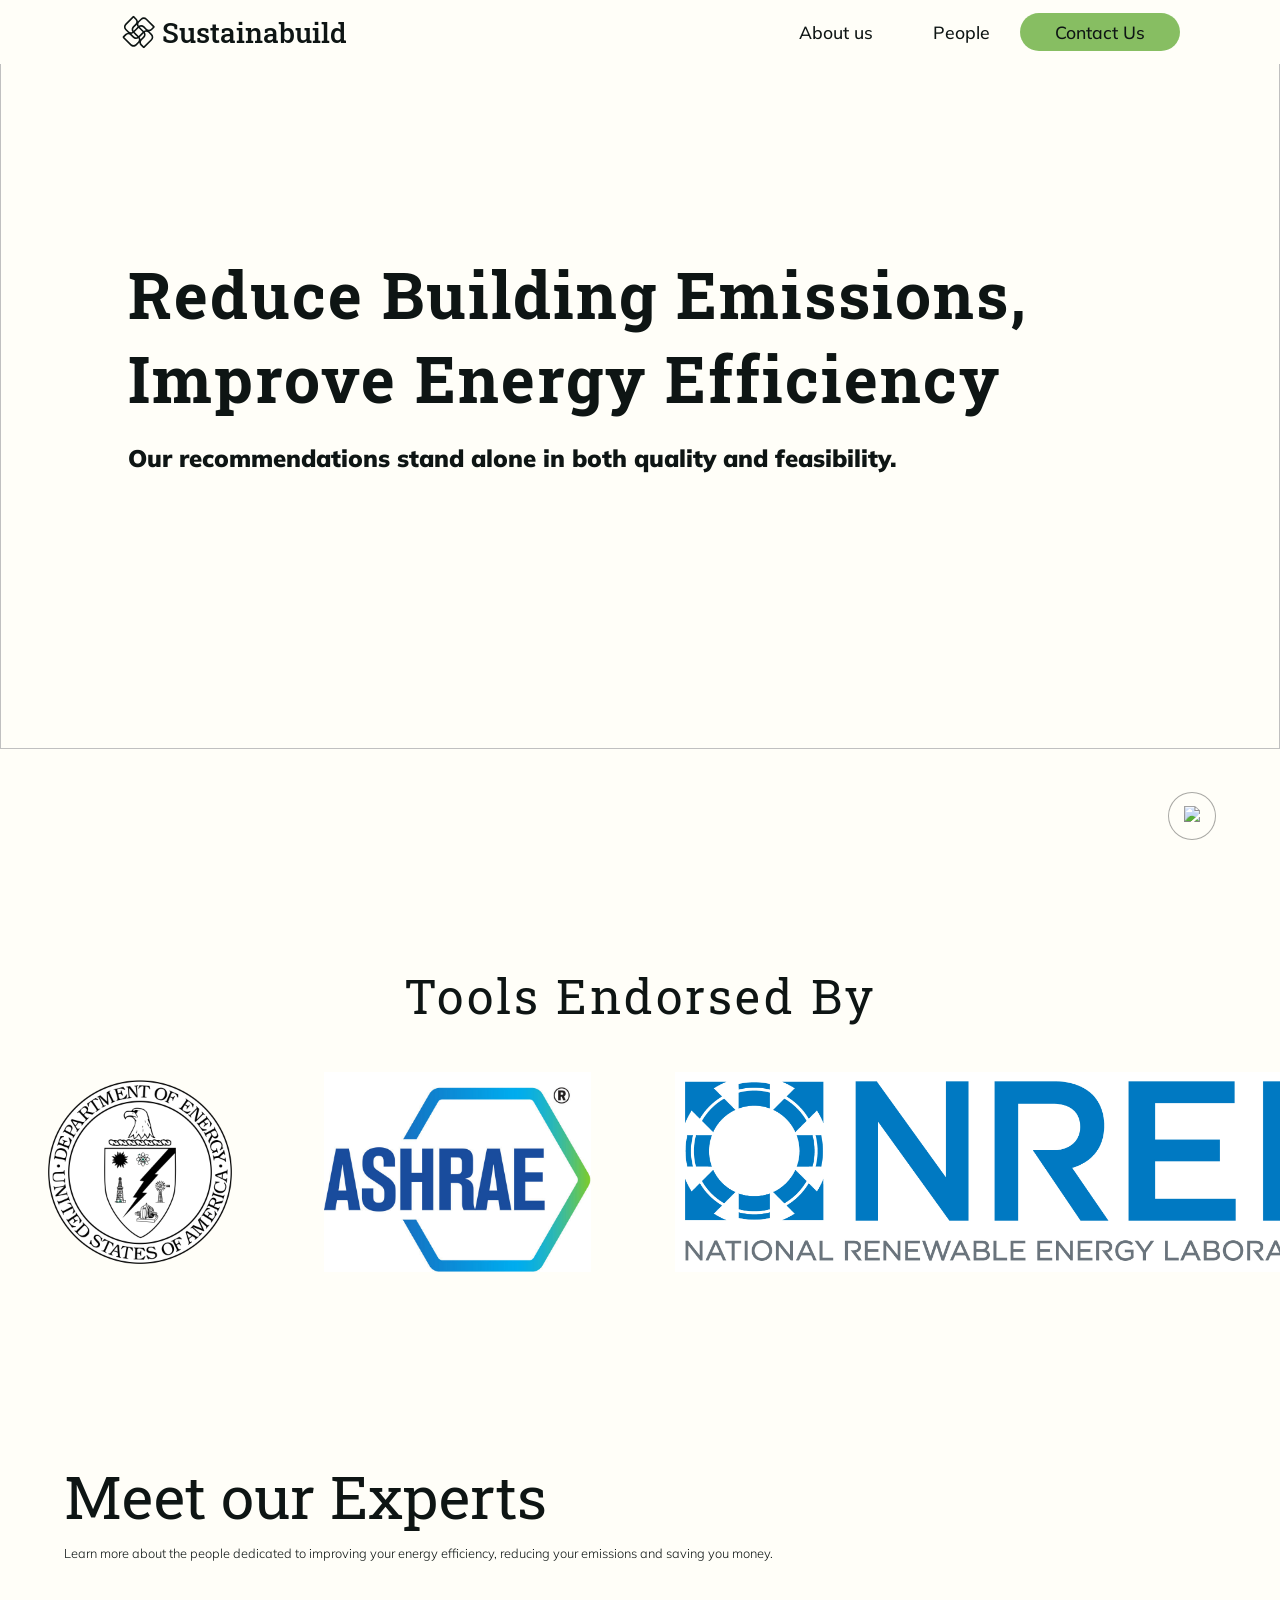
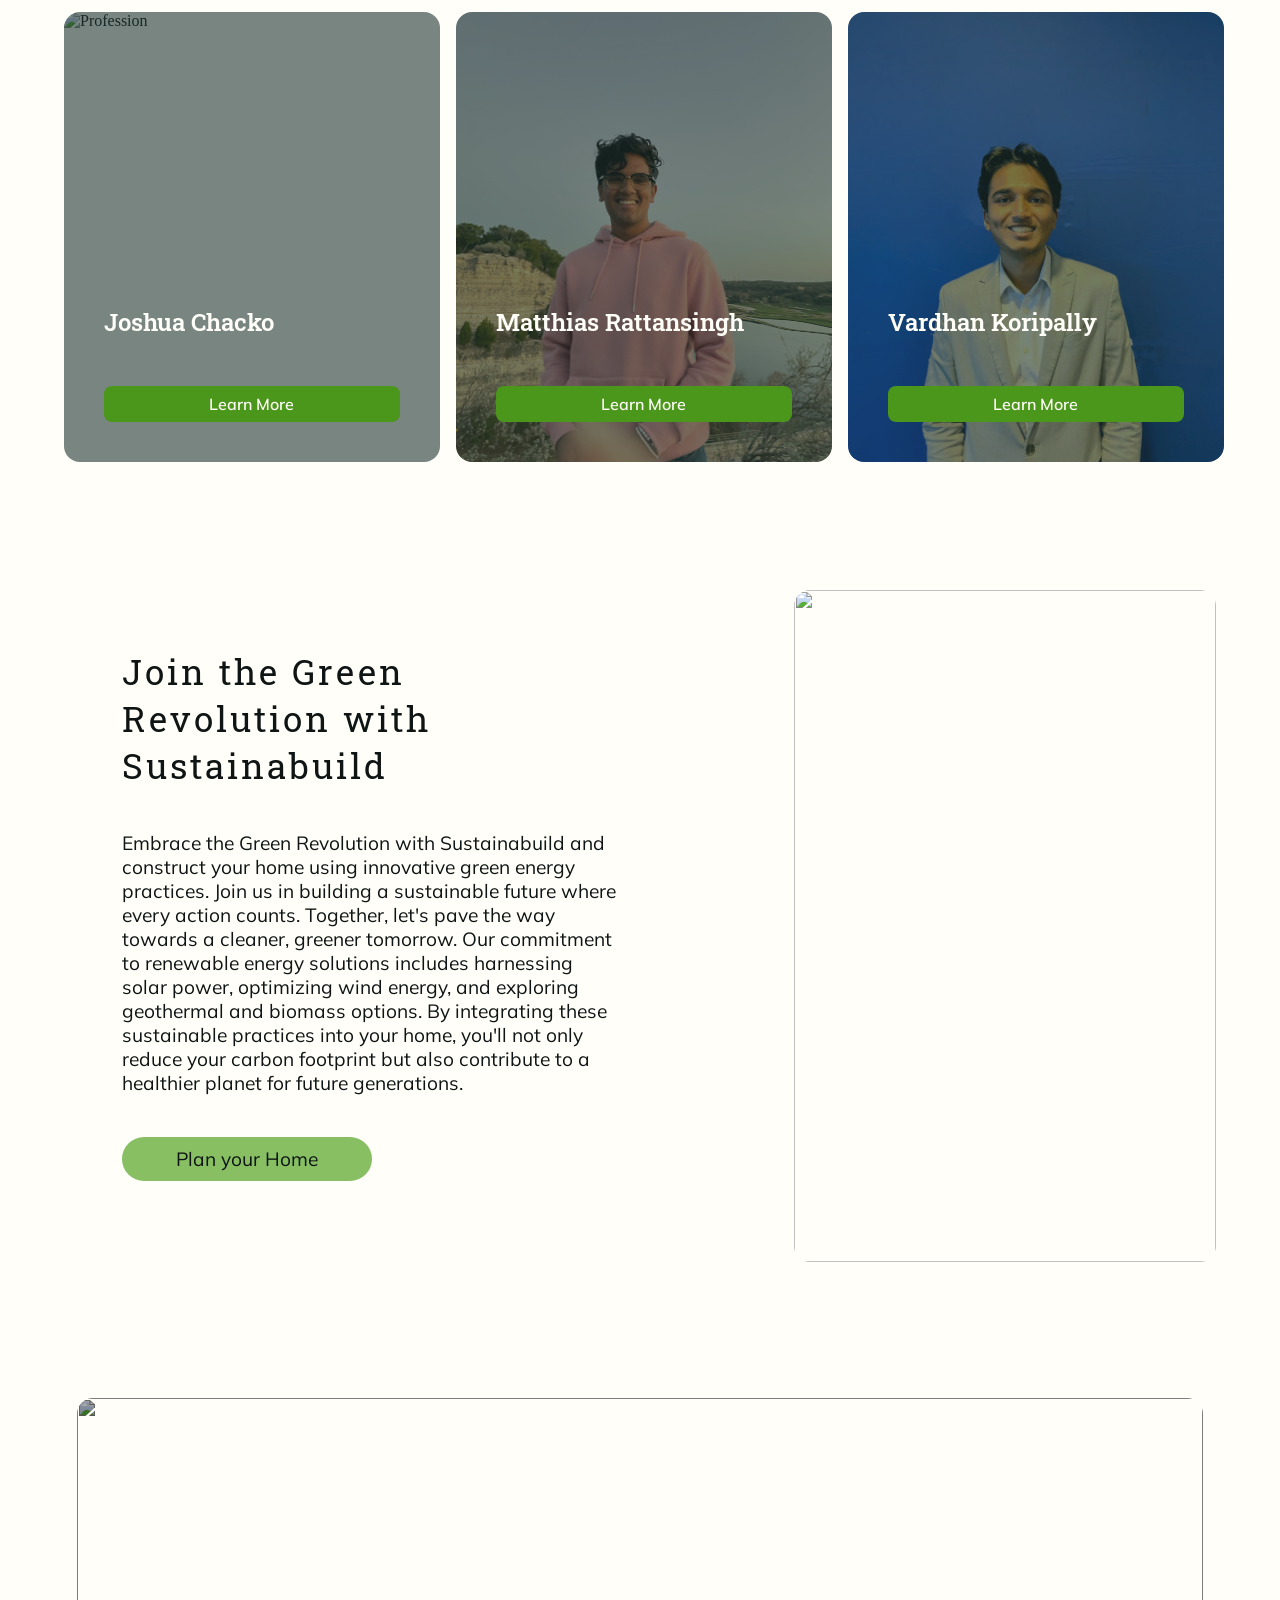
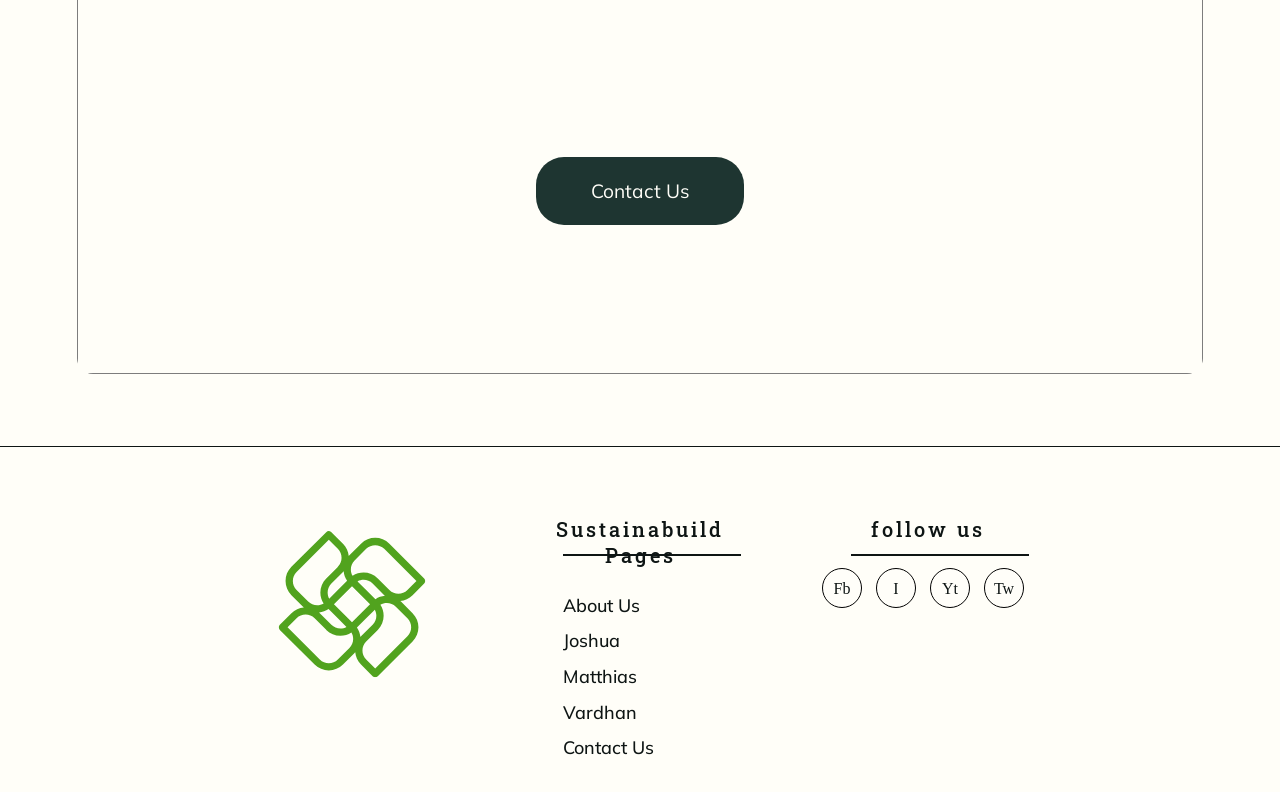
==== commit 8a1cba94: "Add files via upload" ====
--- a/index.html
+++ b/index.html
@@ -24,15 +24,14 @@
   <nav>
     <ul class="ul1">
       <li class="li1"><a href="Resources.html">About us</a></li>
-      <li class="li1"><a href="solutions.html">Energy Solutions</a></li>
       <li class="li1"><a href="#">People</a>
         <ul>
-          <li class="li1"><a href="Effects.html">Joshua</a></li>
+          <li class="li1"><a href="Joshua.html">Joshua</a></li>
           <li><a href="Matthias.html">Matthias</a></li>
-          <li><a href="Vardhan_Profile.html">Vardhan</a></li>
+          <li><a href="Vardhan.html">Vardhan</a></li>
         </ul>
       </li>
-      <li class="li2"><a href="sign-up.html">Contact Us</a></li>
+      <li class="li2"><a href="contact.html">Contact Us</a></li>
     </ul>
   </nav>
 </header>
@@ -206,25 +205,13 @@
           <img src="pictures/Green Geometric Wind Energy Turbine Logo (2).svg">
         </div>
         <div class="footer-col">
-          <h4>LeafLink Pages</h4>
+          <h4>Sustainabuild Pages</h4>
           <ul>
             <li><a href="Resources.html">About Us</a></li>
-            <li><a href="solutions.html">Energy Solutions</a></li>
-            <li><a href="Effects.html">Effects</a></li>
-            <li><a href="news.html">News</a></li>
-            <li><a href="buildhome.html">Plan A Home</a></li>
-          </ul>
-        </div>
-        <div class="footer-col">
-          <h4>Our Articles</h4>
-          <ul>
-            <li><a href="ApplianceSUB.html">Appliances</a></li>
-            <li><a href="batSUB.html">Batteries</a></li>
-            <li><a href="evSUB.html">Ev</a></li>
-            <li><a href="geoSUB.html">Geothermal</a></li>
-            <li><a href="solarSUB.html">Solar</a></li>
-            <li><a href="windSUB.html">Wind</a></li>
-            <li><a href="new (1).html">Start</a></li>
+            <li><a href="Joshua.html">Joshua</a></li>
+            <li><a href="Matthias.html">Matthias</a></li>
+            <li><a href="Vardhan.html">Vardhan</a></li>
+            <li><a href="contact.html">Contact Us</a></li>
           </ul>
         </div>
         <div class="footer-col">
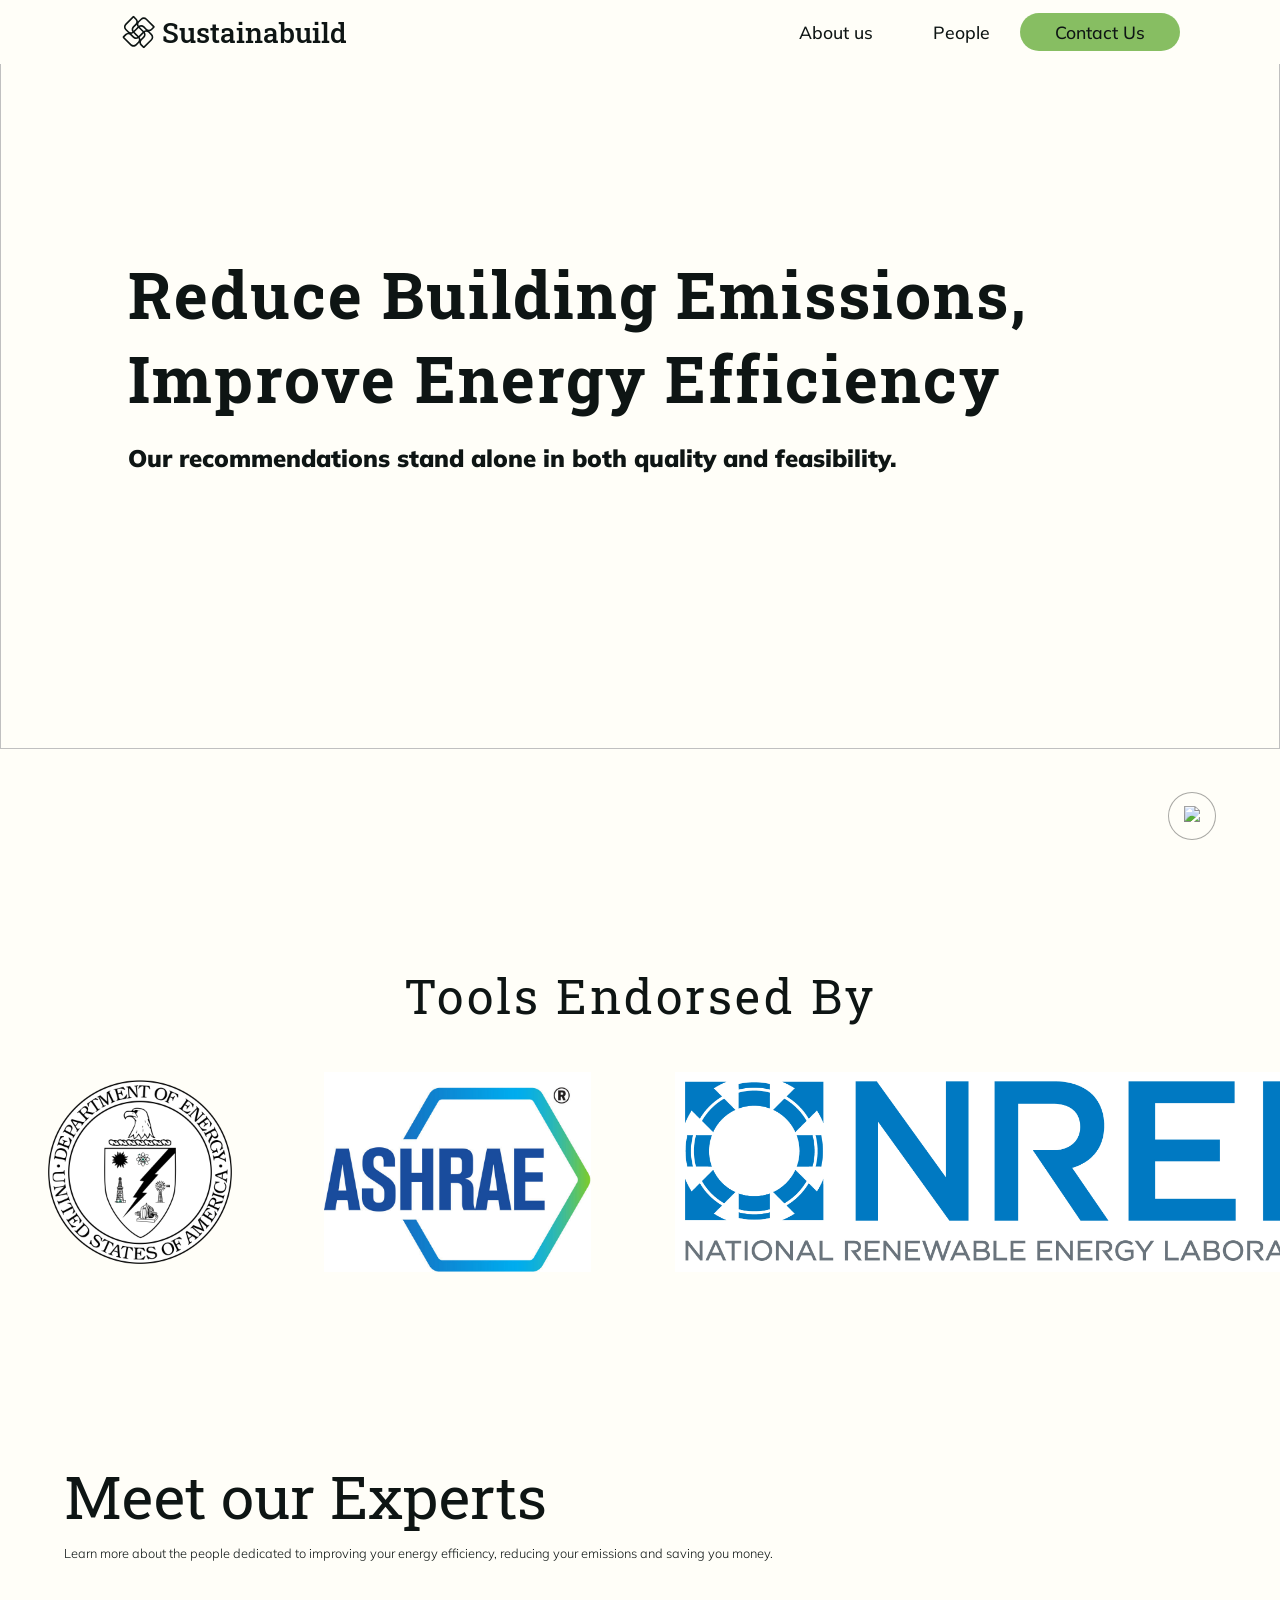
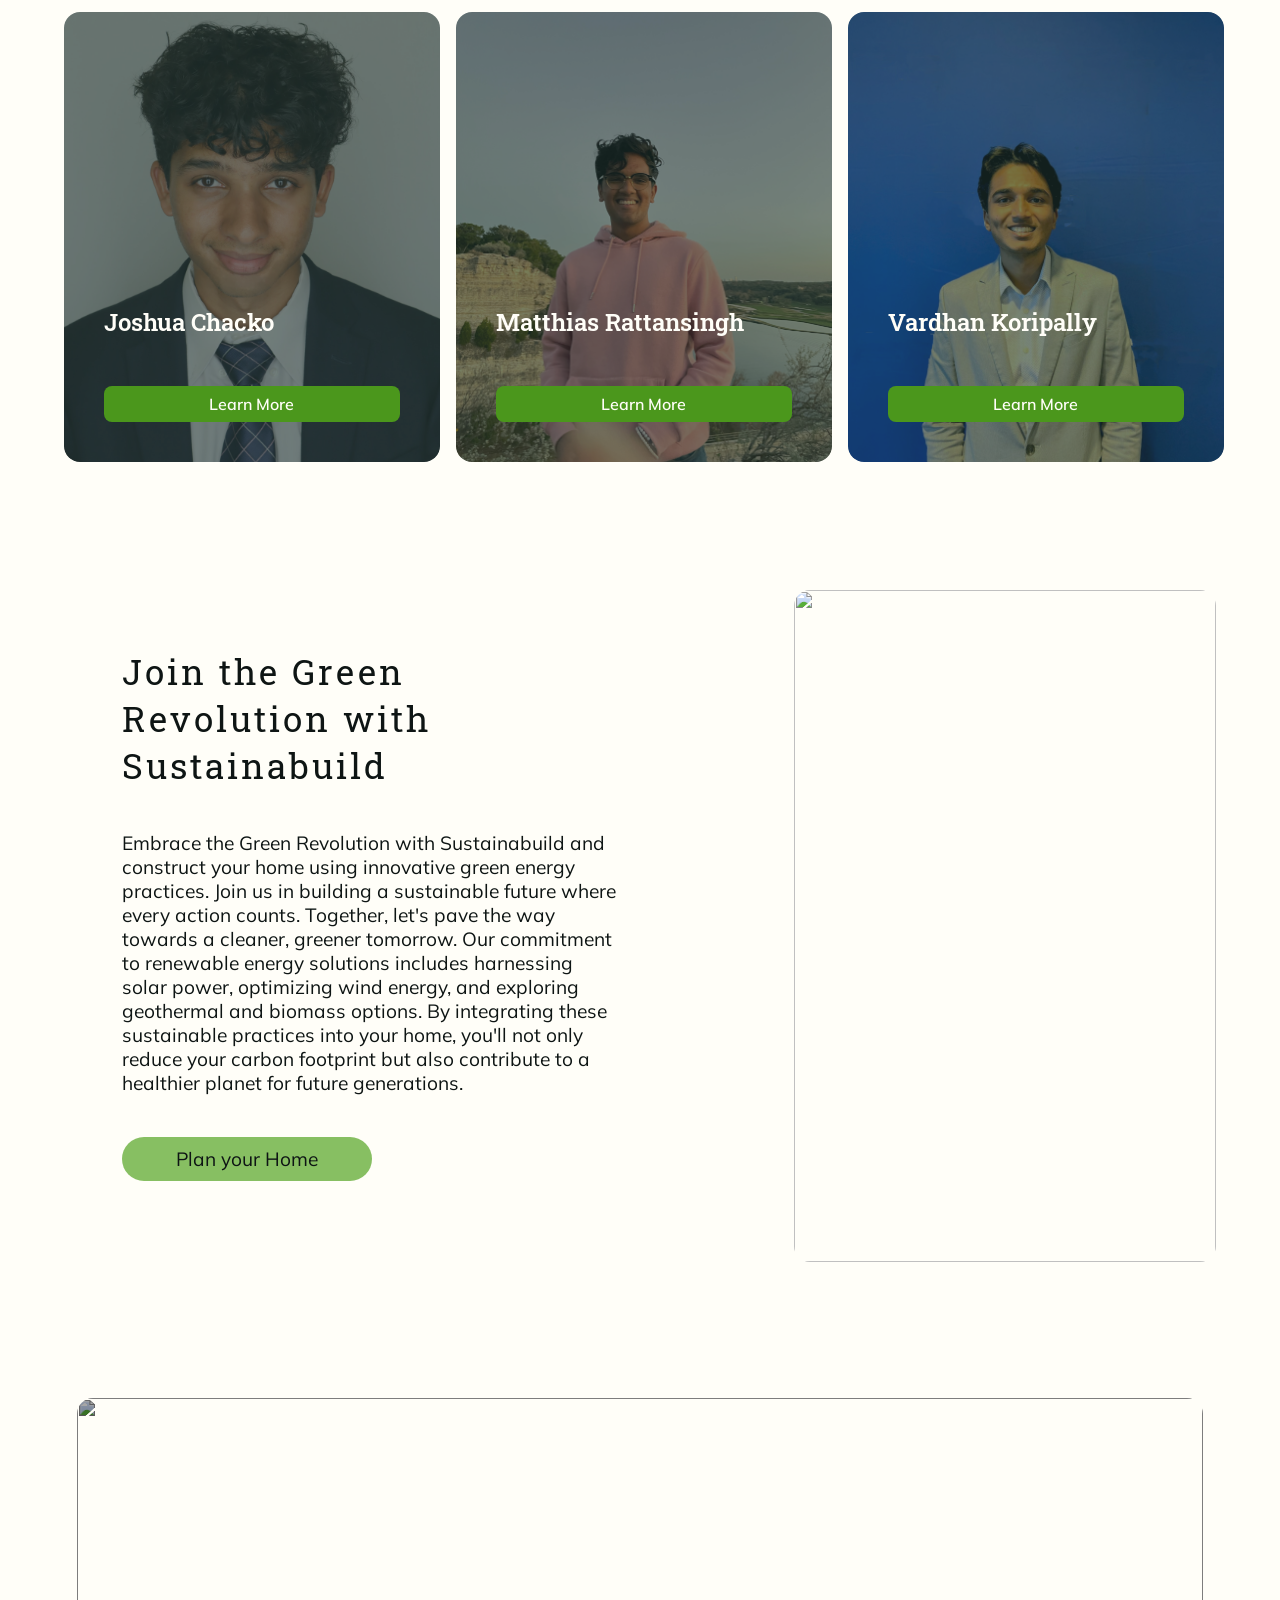
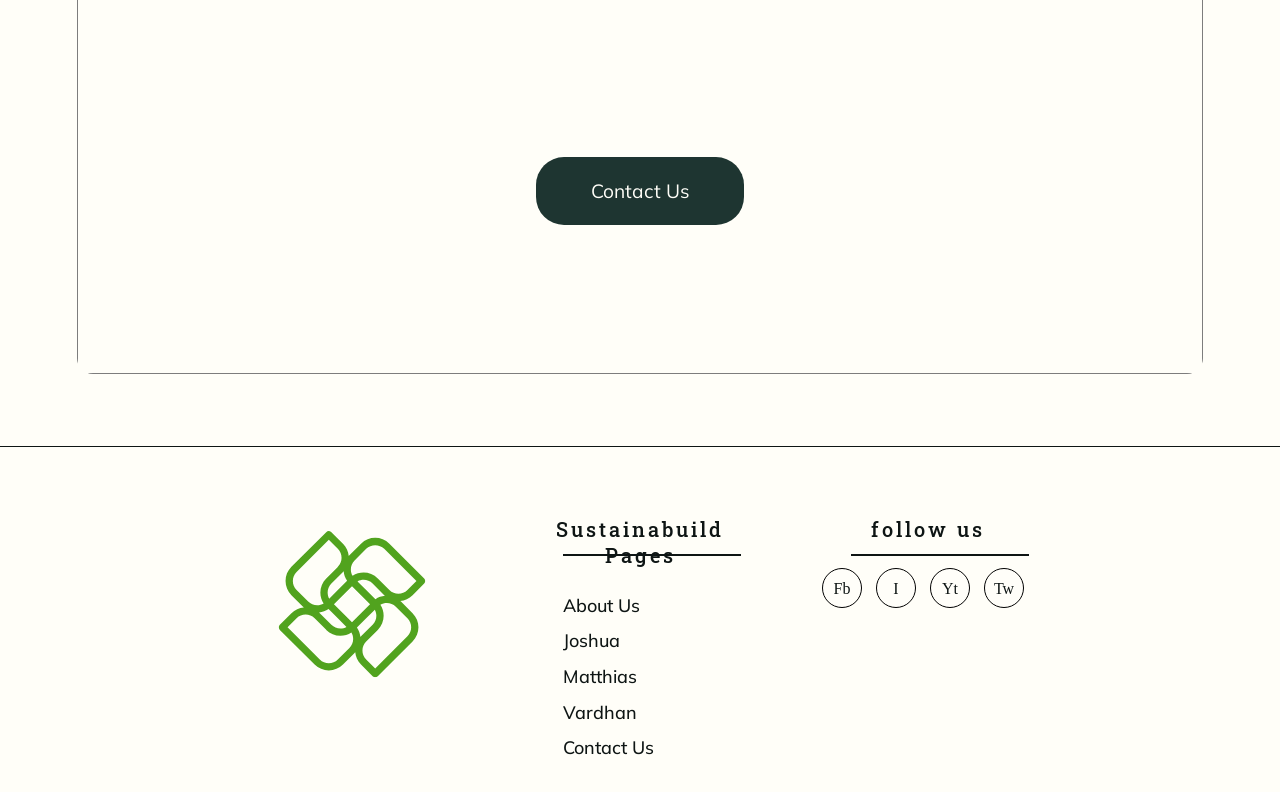
==== commit 961cc607: "Finishing up the changes" ====
--- a/index.html
+++ b/index.html
@@ -112,7 +112,7 @@
 	<section class="containerA animatable fadeInUp">
 			<div class="category_containerA">
 					<div class="contentA">
-							<img src="pictures/main-picture.png" class="profession_imageA" alt="Profession" />
+							<img src="pictures/Josh_Headshot.jpg" class="profession_imageA" alt="Profession" />
 							<div class="profile_detailA">
 									<span>Joshua Chacko</span>
 							</div>
@@ -121,7 +121,7 @@
 											<p>Learn about Joshua</p>
 									</div>
 							</div>
-							<a href="solutions.html" class="learn_moreA">Learn More</a>
+							<a href="Joshua.html" class="learn_moreA">Learn More</a>
 					</div>
 					<div class="contentA">
 							<img src="pictures/Matthias_headshot.jpg" class="profession_imageA" alt="Profession" />
@@ -134,7 +134,7 @@
                         Learn about Matthias</p>
 									</div>
 							</div>
-              <a href="Effects.html" class="learn_moreA">Learn More</a>
+              <a href="Matthias.html" class="learn_moreA">Learn More</a>
 					</div>
 					<div class="contentA">
 							<img src="pictures/Vardhan_Portrait.jpg" class="profession_imageA" alt="Profession" />
--- a/css/header.css
+++ b/css/header.css
@@ -157,7 +157,7 @@
   header ul li a:focus,
   header ul li a:hover {
   color: var(--primary-color);
-}
+  }
 
   header ul{
     position: relative;
--- a/css/footer.css
+++ b/css/footer.css
@@ -102,7 +102,7 @@
 }
 
 /*responsive*/
-@media(max-width: 767px){
+@media(max-width: 1067px){
   .footer-col{
     width: 50%;
     margin-bottom: 30px;
